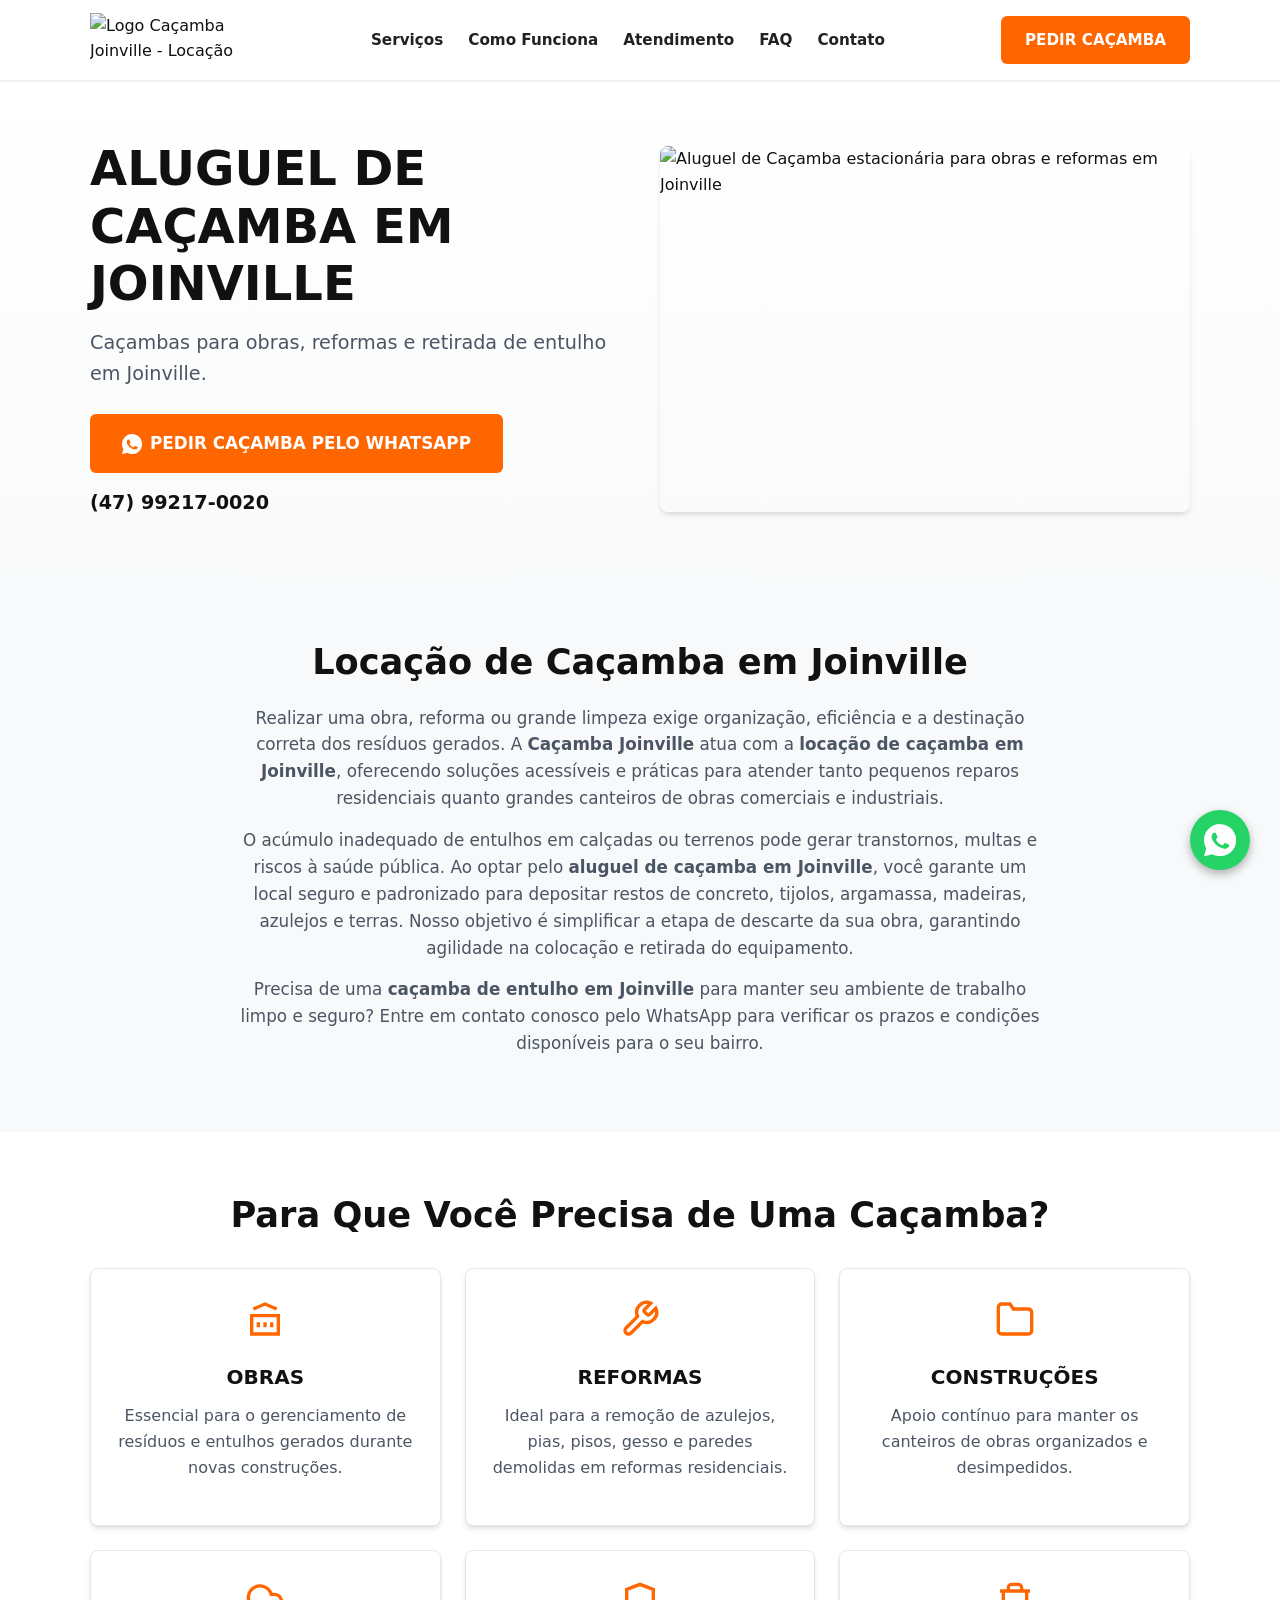
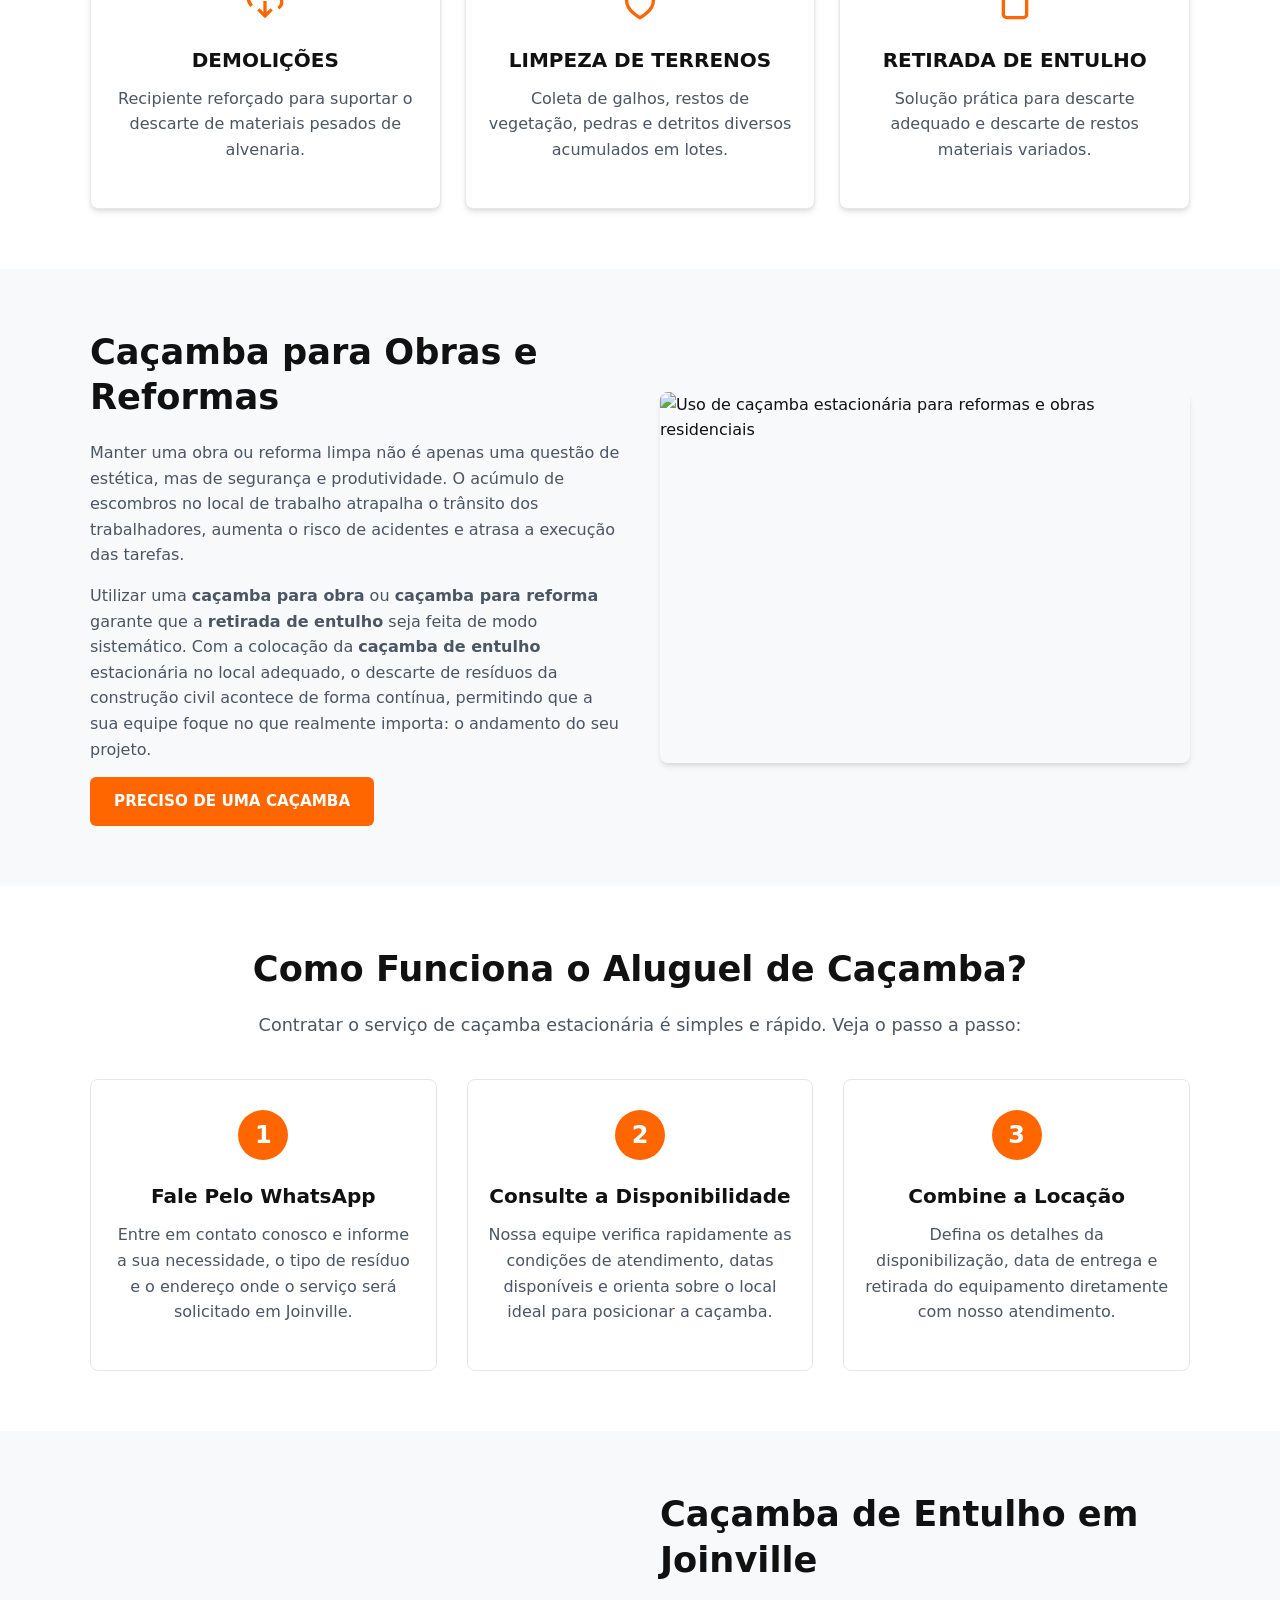
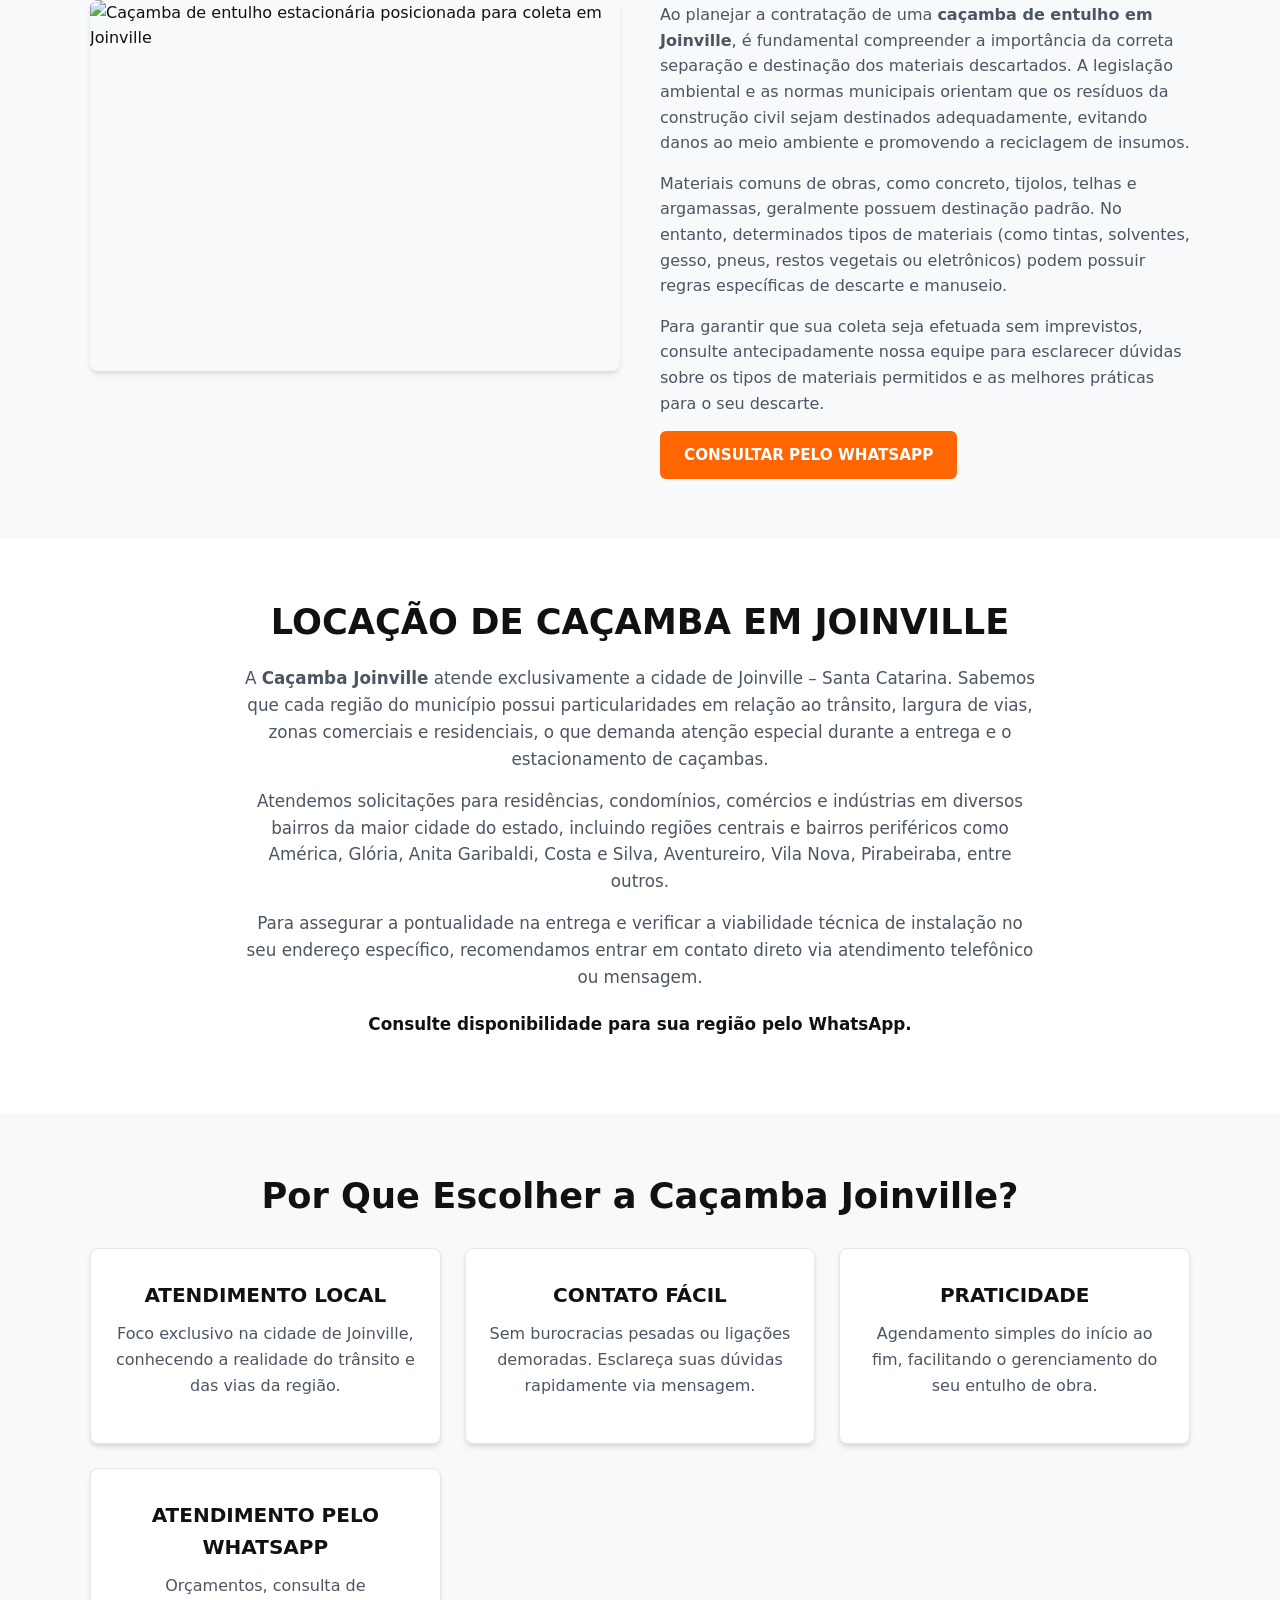
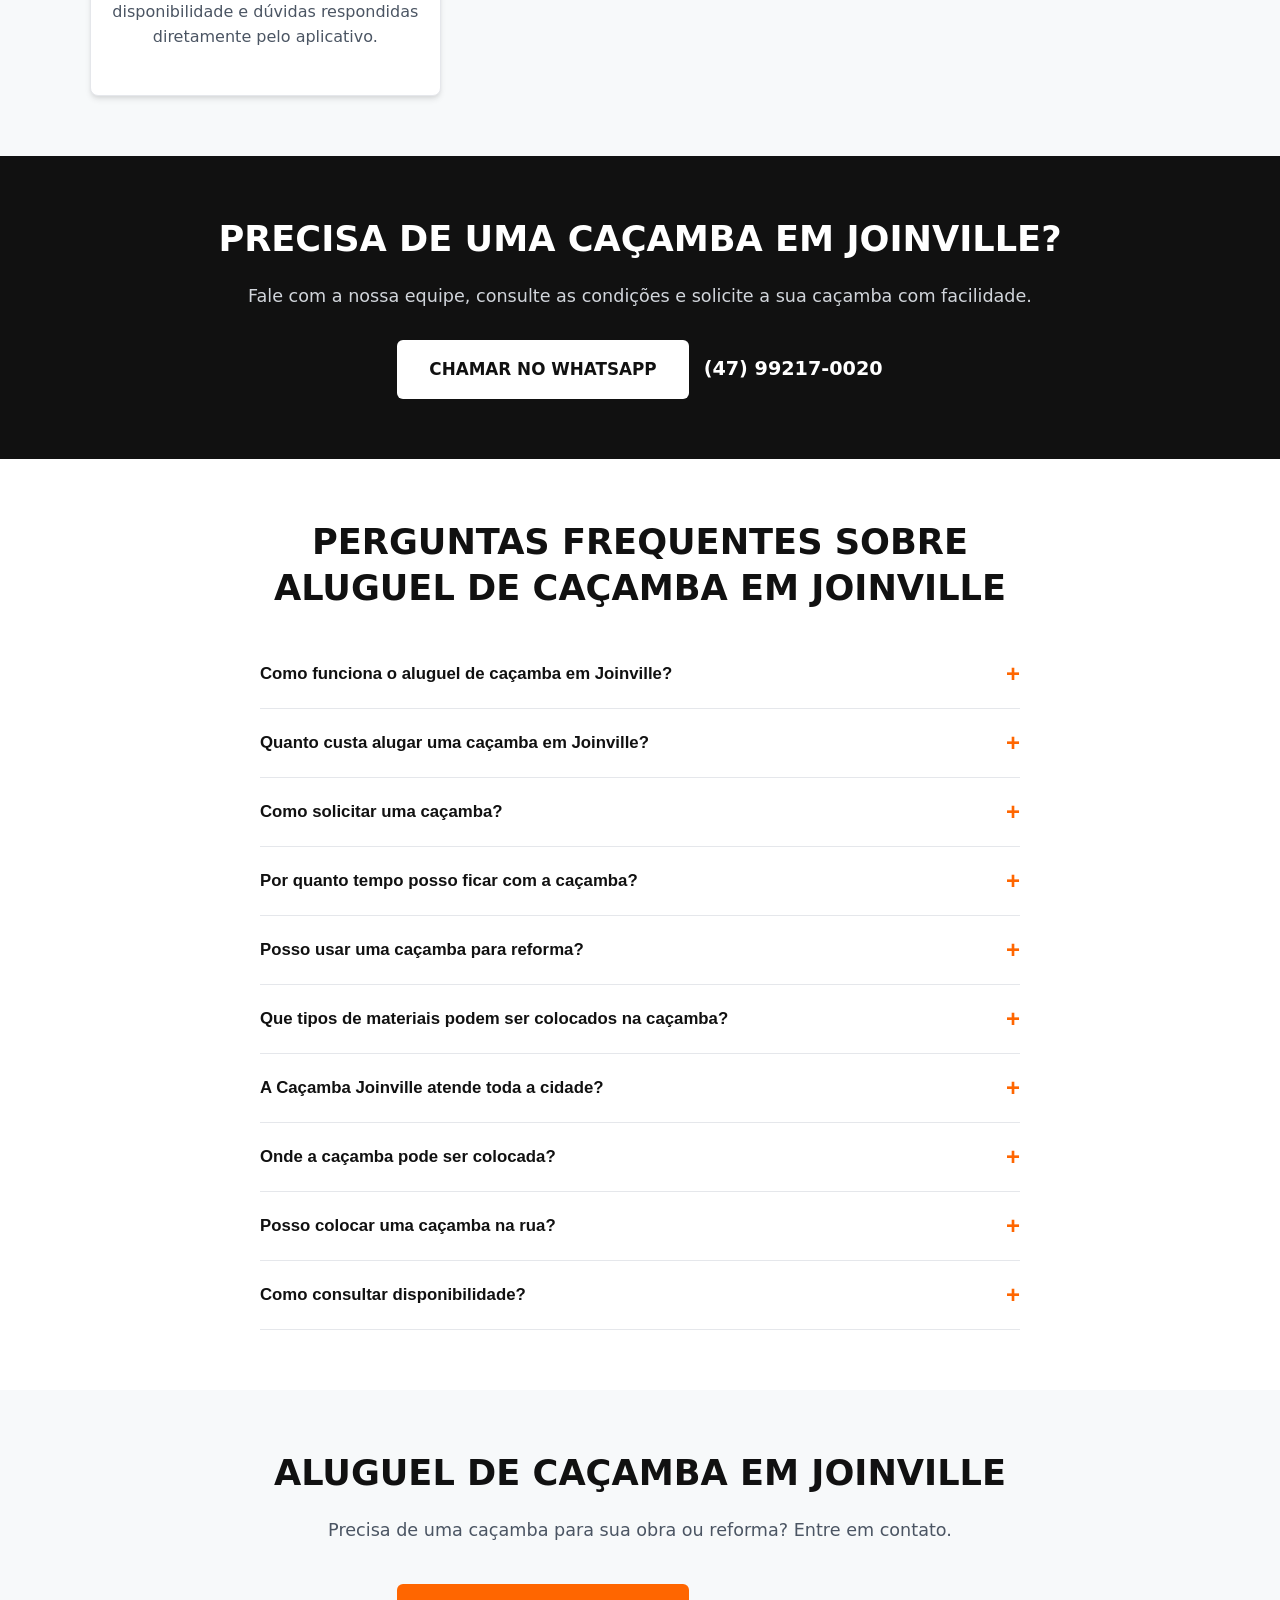
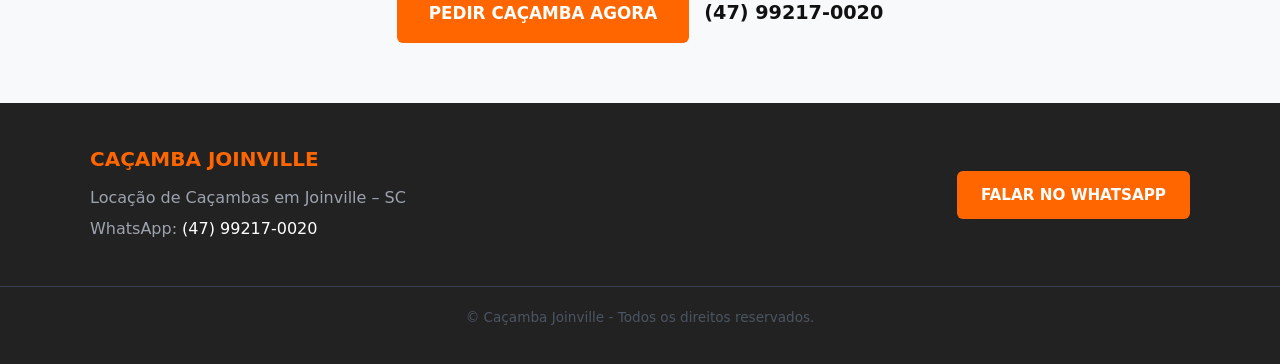
==== index.html @ 9b2b17c9 "Add files via upload" ====
<!DOCTYPE html>
<html lang="pt-BR">
<head>
  <meta charset="UTF-8">
  <meta name="viewport" content="width=device-width, initial-scale=1.0">
  
  <title>Aluguel de Caçamba em Joinville | Caçamba Joinville</title>
  <meta name="description" content="Precisa de aluguel de caçamba em Joinville? Atendemos obras, reformas e remoção de entulho. Consulte a disponibilidade pelo WhatsApp: (47) 99217-0020.">
  <meta name="keywords" content="aluguel de caçamba joinville, locação de caçamba joinville, caçamba de entulho joinville, caçamba para obra, retirada de entulho joinville">
  <meta name="robots" content="index, follow">
  
  <link rel="canonical" href="https://rubensjr2026.github.io/cacambajoinville/">

  <!-- GOOGLE SEARCH CONSOLE -->
  <meta name="google-site-verification" content="CODIGO_AQUI">

  <!-- GOOGLE ANALYTICS / TAG MANAGER PLACEHOLDER -->
  <!-- Global site tag (gtag.js) - Google Analytics -->
  <!-- 
  <script async src="https://www.googletagmanager.com/gtag/js?id=G-XXXXXXXXXX"></script>
  <script>
    window.dataLayer = window.dataLayer || [];
    function gtag(){dataLayer.push(arguments);}
    gtag('js', new Date());
    gtag('config', 'G-XXXXXXXXXX');
  </script>
  -->

  <!-- Open Graph / Facebook -->
  <meta property="og:type" content="website">
  <meta property="og:url" content="https://rubensjr2026.github.io/cacambajoinville/">
  <meta property="og:title" content="Aluguel de Caçamba em Joinville | Caçamba Joinville">
  <meta property="og:description" content="Serviço rápido e prático de locação de caçambas para obras e reformas em Joinville. Solicite um orçamento no WhatsApp.">
  <meta property="og:image" content="https://rubensjr2026.github.io/cacambajoinville/assets/images/logo-cacamba-joinville.png">

  <!-- Twitter -->
  <meta property="twitter:card" content="summary_large_image">
  <meta property="twitter:url" content="https://rubensjr2026.github.io/cacambajoinville/">
  <meta property="twitter:title" content="Aluguel de Caçamba em Joinville | Caçamba Joinville">
  <meta property="twitter:description" content="Serviço rápido e prático de locação de caçambas para obras e reformas em Joinville. Solicite um orçamento no WhatsApp.">
  <meta property="twitter:image" content="https://rubensjr2026.github.io/cacambajoinville/assets/images/logo-cacamba-joinville.png">

  <!-- Favicon -->
  <link rel="icon" href="favicon.ico" type="image/x-icon">

  <!-- ESTILOS CSS UNIFICADOS (HIGH PERFORMANCE) -->
  <style>
    :root {
      --color-orange: #FF6600;
      --color-orange-hover: #E05500;
      --color-black: #111111;
      --color-dark-gray: #222222;
      --color-light-gray: #F7F9FA;
      --color-border: #E5E7EB;
      --color-white: #FFFFFF;
      --font-family: system-ui, -apple-system, BlinkMacSystemFont, 'Segoe UI', Roboto, Oxygen, Ubuntu, Cantarell, sans-serif;
      --shadow: 0 4px 6px -1px rgba(0, 0, 0, 0.1), 0 2px 4px -1px rgba(0, 0, 0, 0.06);
    }

    * {
      box-sizing: border-box;
      margin: 0;
      padding: 0;
    }

    html {
      scroll-behavior: smooth;
    }

    body {
      font-family: var(--font-family);
      color: var(--color-black);
      line-height: 1.6;
      background-color: var(--color-white);
      padding-bottom: 60px;
    }

    @media (min-width: 769px) {
      body {
        padding-bottom: 0;
      }
    }

    img {
      max-width: 100%;
      height: auto;
      display: block;
    }

    a {
      text-decoration: none;
      color: inherit;
    }

    .container {
      width: 100%;
      max-width: 1140px;
      margin: 0 auto;
      padding: 0 20px;
    }

    .max-width-md {
      max-width: 800px;
    }

    .section-padding {
      padding: 60px 0;
    }

    .bg-light {
      background-color: var(--color-light-gray);
    }

    .text-center {
      text-align: center;
    }

    h1 {
      font-size: 2.2rem;
      font-weight: 800;
      color: var(--color-black);
      line-height: 1.2;
      margin-bottom: 15px;
    }

    h2 {
      font-size: 1.8rem;
      font-weight: 700;
      color: var(--color-black);
      margin-bottom: 20px;
      line-height: 1.3;
    }

    h3 {
      font-size: 1.25rem;
      font-weight: 600;
      margin-bottom: 10px;
    }

    p {
      color: #4B5563;
      margin-bottom: 15px;
    }

    .section-desc {
      font-size: 1.1rem;
      margin-bottom: 40px;
    }

    .text-content p {
      max-width: 800px;
      margin-left: auto;
      margin-right: auto;
      font-size: 1.05rem;
    }

    .highlight-text {
      color: var(--color-black);
      font-size: 1.1rem;
      margin-top: 20px;
    }

    .btn {
      display: inline-flex;
      align-items: center;
      justify-content: center;
      gap: 8px;
      padding: 12px 24px;
      border-radius: 6px;
      font-weight: 700;
      font-size: 0.95rem;
      cursor: pointer;
      transition: background-color 0.2s, transform 0.1s;
      text-transform: uppercase;
    }

    .btn:active {
      transform: scale(0.98);
    }

    .btn-primary {
      background-color: var(--color-orange);
      color: var(--color-white);
    }

    .btn-primary:hover {
      background-color: var(--color-orange-hover);
    }

    .btn-secondary {
      background-color: var(--color-white);
      color: var(--color-black);
    }

    .btn-secondary:hover {
      background-color: #F3F4F6;
    }

    .btn-large {
      padding: 16px 32px;
      font-size: 1.05rem;
    }

    .header {
      position: sticky;
      top: 0;
      background-color: var(--color-white);
      box-shadow: 0 1px 3px rgba(0,0,0,0.1);
      z-index: 1000;
    }

    .header-content {
      display: flex;
      align-items: center;
      justify-content: space-between;
      height: 80px;
    }

    .logo-img {
      height: auto;
      max-height: 55px;
      width: auto;
      object-fit: contain;
    }

    .nav-menu ul {
      display: flex;
      list-style: none;
      gap: 25px;
    }

    .nav-menu a {
      font-weight: 600;
      font-size: 0.95rem;
      color: var(--color-dark-gray);
      transition: color 0.2s;
    }

    .nav-menu a:hover {
      color: var(--color-orange);
    }

    .menu-toggle {
      display: none;
      background: none;
      border: none;
      cursor: pointer;
      color: var(--color-black);
    }

    .hero-section {
      padding: 60px 0;
      background: linear-gradient(180deg, #FFFFFF 0%, #F9FAFB 100%);
    }

    .hero-container {
      display: grid;
      grid-template-columns: 1fr;
      gap: 40px;
      align-items: center;
    }

    .hero-subtitle {
      font-size: 1.2rem;
      margin-bottom: 25px;
    }

    .hero-actions {
      display: flex;
      flex-direction: column;
      gap: 15px;
      align-items: flex-start;
    }

    .phone-link {
      font-size: 1.2rem;
      color: var(--color-black);
    }

    .phone-link-white {
      font-size: 1.2rem;
      color: var(--color-white);
      font-weight: bold;
    }

    .hero-image img {
      border-radius: 8px;
      box-shadow: var(--shadow);
      width: 100%;
    }

    .cards-grid {
      display: grid;
      grid-template-columns: repeat(auto-fit, minmax(260px, 1fr));
      gap: 24px;
      margin-top: 30px;
    }

    .card {
      background-color: var(--color-white);
      border: 1px solid var(--color-border);
      padding: 30px 20px;
      border-radius: 8px;
      box-shadow: var(--shadow);
      text-align: center;
    }

    .card-icon {
      color: var(--color-orange);
      margin-bottom: 15px;
    }

    .feature-block {
      display: grid;
      grid-template-columns: 1fr;
      gap: 40px;
      align-items: center;
    }

    .feature-image img {
      border-radius: 8px;
      box-shadow: var(--shadow);
      width: 100%;
    }

    .steps-grid {
      display: grid;
      grid-template-columns: repeat(auto-fit, minmax(250px, 1fr));
      gap: 30px;
      margin-top: 40px;
    }

    .step-card {
      background: var(--color-white);
      border: 1px solid var(--color-border);
      border-radius: 8px;
      padding: 30px 20px;
      position: relative;
    }

    .step-number {
      width: 50px;
      height: 50px;
      background-color: var(--color-orange);
      color: var(--color-white);
      font-size: 1.5rem;
      font-weight: bold;
      border-radius: 50%;
      display: flex;
      align-items: center;
      justify-content: center;
      margin: 0 auto 20px auto;
    }

    .cta-banner {
      background-color: var(--color-black);
      color: var(--color-white);
      padding: 60px 0;
    }

    .cta-banner h2 {
      color: var(--color-white);
    }

    .cta-banner p {
      color: #D1D5DB;
      font-size: 1.1rem;
      margin-bottom: 30px;
    }

    .cta-actions {
      display: flex;
      flex-direction: column;
      align-items: center;
      gap: 15px;
    }

    .accordion {
      margin-top: 30px;
      text-align: left;
    }

    .accordion-item {
      border-bottom: 1px solid var(--color-border);
    }

    .accordion-header {
      width: 100%;
      background: none;
      border: none;
      padding: 20px 0;
      display: flex;
      justify-content: space-between;
      align-items: center;
      font-size: 1.05rem;
      font-weight: 600;
      color: var(--color-black);
      cursor: pointer;
      text-align: left;
    }

    .accordion-header .icon {
      font-size: 1.5rem;
      color: var(--color-orange);
      margin-left: 10px;
    }

    .accordion-content {
      max-height: 0;
      overflow: hidden;
      transition: max-height 0.3s ease-out;
    }

    .accordion-content p {
      padding-bottom: 20px;
      margin-bottom: 0;
    }

    .footer {
      background-color: var(--color-dark-gray);
      color: var(--color-white);
      padding-top: 40px;
    }

    .footer-content {
      display: flex;
      flex-direction: column;
      gap: 20px;
      align-items: center;
      text-align: center;
      padding-bottom: 40px;
    }

    .footer-info h3 {
      color: var(--color-orange);
    }

    .footer-info p {
      color: #9CA3AF;
      margin-bottom: 5px;
    }

    .footer-info a {
      color: var(--color-white);
    }

    .footer-bottom {
      border-top: 1px solid #374151;
      padding: 20px 0;
      text-align: center;
      font-size: 0.85rem;
      color: #9CA3AF;
    }

    .whatsapp-float-desktop {
      position: fixed;
      bottom: 30px;
      right: 30px;
      background-color: #25D366;
      width: 60px;
      height: 60px;
      border-radius: 50%;
      display: flex;
      align-items: center;
      justify-content: center;
      box-shadow: 0 4px 10px rgba(0,0,0,0.3);
      z-index: 999;
    }

    .whatsapp-mobile-bar {
      display: none;
      position: fixed;
      bottom: 0;
      left: 0;
      width: 100%;
      background-color: #25D366;
      z-index: 1000;
      box-shadow: 0 -2px 10px rgba(0,0,0,0.15);
    }

    .btn-mobile-whatsapp {
      display: flex;
      align-items: center;
      justify-content: center;
      gap: 10px;
      padding: 14px 10px;
      color: var(--color-white);
      font-weight: bold;
      font-size: 0.95rem;
      text-transform: uppercase;
      width: 100%;
    }

    @media (min-width: 769px) {
      h1 { font-size: 3rem; }
      h2 { font-size: 2.2rem; }

      .hero-container {
        grid-template-columns: 1fr 1fr;
      }

      .feature-block {
        grid-template-columns: 1fr 1fr;
      }

      .feature-block.reverse .feature-text {
        order: 2;
      }
      
      .feature-block.reverse .feature-image {
        order: 1;
      }

      .cta-actions {
        flex-direction: row;
        justify-content: center;
      }

      .footer-content {
        flex-direction: row;
        justify-content: space-between;
        text-align: left;
      }

      .whatsapp-mobile-bar {
        display: none !important;
      }
    }

    @media (max-width: 768px) {
      .nav-menu {
        display: none;
        position: absolute;
        top: 80px;
        left: 0;
        width: 100%;
        background-color: var(--color-white);
        border-bottom: 1px solid var(--color-border);
        padding: 20px;
      }

      .nav-menu.active {
        display: block;
      }

      .nav-menu ul {
        flex-direction: column;
        gap: 15px;
      }

      .menu-toggle {
        display: block;
      }

      .nav-btn {
        display: none;
      }

      .whatsapp-float-desktop {
        display: none;
      }

      .whatsapp-mobile-bar {
        display: block;
      }
    }
  </style>

  <!-- Schema.org JSON-LD (Local Business) -->
  <script type="application/ld+json">
  {
    "@context": "https://schema.org",
    "@type": "LocalBusiness",
    "name": "Caçamba Joinville",
    "image": "https://rubensjr2026.github.io/cacambajoinville/assets/images/logo-cacamba-joinville.png",
    "telephone": "+5547992170020",
    "url": "https://rubensjr2026.github.io/cacambajoinville/",
    "priceRange": "$$",
    "description": "Empresa especializada em locação de caçambas estacionárias para obras, reformas e coleta de entulho em Joinville - SC.",
    "areaServed": {
      "@type": "City",
      "name": "Joinville",
      "addressRegion": "SC",
      "addressCountry": "BR"
    }
  }
  </script>
</head>
<body>

  <!-- HEADER -->
  <header class="header">
    <div class="container header-content">
      <a href="#" class="logo-link">
        <img src="assets/images/logo-cacamba-joinville.png" alt="Logo Caçamba Joinville - Locação de Caçambas" width="180" height="60" class="logo-img">
      </a>

      <button class="menu-toggle" aria-label="Abrir menu de navegação" id="menuToggle">
        <svg width="24" height="24" viewBox="0 0 24 24" fill="none" stroke="currentColor" stroke-width="2" stroke-linecap="round"><line x1="3" y1="12" x2="21" y2="12"></line><line x1="3" y1="6" x2="21" y2="6"></line><line x1="3" y1="18" x2="21" y2="18"></line></svg>
      </button>

      <nav class="nav-menu" id="navMenu">
        <ul>
          <li><a href="#servicos">Serviços</a></li>
          <li><a href="#como-funciona">Como Funciona</a></li>
          <li><a href="#atendimento">Atendimento</a></li>
          <li><a href="#faq">FAQ</a></li>
          <li><a href="#contato">Contato</a></li>
        </ul>
      </nav>

      <a href="https://wa.me/5547992170020?text=Ol%C3%A1!%20Encontrei%20a%20Ca%C3%A7amba%20Joinville%20pelo%20site%20e%20gostaria%20de%20informa%C3%A7%C3%B5es%20sobre%20aluguel%20de%20ca%C3%A7amba." class="btn btn-primary nav-btn" target="_blank" rel="noopener">PEDIR CAÇAMBA</a>
    </div>
  </header>

  <main>
    <!-- HERO SECTION -->
    <section class="hero-section">
      <div class="container hero-container">
        <div class="hero-text">
          <h1>ALUGUEL DE CAÇAMBA EM JOINVILLE</h1>
          <p class="hero-subtitle">Caçambas para obras, reformas e retirada de entulho em Joinville.</p>
          
          <div class="hero-actions">
            <a href="https://wa.me/5547992170020?text=Ol%C3%A1!%20Encontrei%20a%20Ca%C3%A7amba%20Joinville%20pelo%20site%20e%20gostaria%20de%20informa%C3%A7%C3%B5es%20sobre%20aluguel%20de%20ca%C3%A7amba." class="btn btn-primary btn-large" target="_blank" rel="noopener">
              <svg width="20" height="20" viewBox="0 0 24 24" fill="currentColor"><path d="M12.031 0c-6.627 0-12 5.373-12 12 0 2.159.57 4.26 1.652 6.111l-1.683 6.142 6.284-1.648c1.782.973 3.801 1.495 5.867 1.495 6.627 0 12-5.373 12-12s-5.373-12-12-12zm6.273 17.028c-.258.726-1.288 1.332-2.112 1.503-.566.117-1.306.21-3.805-.824-3.195-1.323-5.251-4.571-5.412-4.786-.158-.214-1.305-1.737-1.305-3.313 0-1.576.824-2.35 1.118-2.67.294-.32.646-.401.863-.401.217 0 .433.002.625.011.203.009.476-.077.744.567.275.66.938 2.296 1.021 2.464.083.168.138.366.027.586-.11.22-.165.357-.33.551-.165.194-.347.433-.496.581-.165.165-.337.345-.145.674.192.329.852 1.408 1.83 2.279 1.258 1.121 2.32 1.468 2.649 1.633.329.165.522.138.714-.083.192-.22.824-.962 1.043-1.292.219-.33.439-.275.741-.165.302.11 1.922.906 2.252 1.071.329.165.549.247.631.385.083.138.083.801-.175 1.527z"/></svg>
              PEDIR CAÇAMBA PELO WHATSAPP
            </a>
            <a href="tel:47992170020" class="phone-link">
              <strong>(47) 99217-0020</strong>
            </a>
          </div>
        </div>

        <div class="hero-image">
          <img src="assets/images/aluguel-cacamba-joinville.webp" alt="Aluguel de Caçamba estacionária para obras e reformas em Joinville" width="550" height="380">
        </div>
      </div>
    </section>

    <!-- SEÇÃO 3: LOCAÇÃO DE CAÇAMBA EM JOINVILLE -->
    <section id="servicos" class="section-padding bg-light">
      <div class="container text-center">
        <h2>Locação de Caçamba em Joinville</h2>
        <div class="text-content">
          <p>
            Realizar uma obra, reforma ou grande limpeza exige organização, eficiência e a destinação correta dos resíduos gerados. A <strong>Caçamba Joinville</strong> atua com a <strong>locação de caçamba em Joinville</strong>, oferecendo soluções acessíveis e práticas para atender tanto pequenos reparos residenciais quanto grandes canteiros de obras comerciais e industriais.
          </p>
          <p>
            O acúmulo inadequado de entulhos em calçadas ou terrenos pode gerar transtornos, multas e riscos à saúde pública. Ao optar pelo <strong>aluguel de caçamba em Joinville</strong>, você garante um local seguro e padronizado para depositar restos de concreto, tijolos, argamassa, madeiras, azulejos e terras. Nosso objetivo é simplificar a etapa de descarte da sua obra, garantindo agilidade na colocação e retirada do equipamento.
          </p>
          <p>
            Precisa de uma <strong>caçamba de entulho em Joinville</strong> para manter seu ambiente de trabalho limpo e seguro? Entre em contato conosco pelo WhatsApp para verificar os prazos e condições disponíveis para o seu bairro.
          </p>
        </div>
      </div>
    </section>

    <!-- SEÇÃO 4: PARA QUE VOCÊ PRECISA DE UMA CAÇAMBA? -->
    <section class="section-padding">
      <div class="container">
        <h2 class="text-center">Para Que Você Precisa de Uma Caçamba?</h2>
        <div class="cards-grid">
          
          <div class="card">
            <div class="card-icon">
              <svg width="40" height="40" viewBox="0 0 24 24" fill="none" stroke="currentColor" stroke-width="2"><path d="M3 21h18M3 10h18M5 6l7-3 7 3M4 10v11M20 10v11M8 14v3M12 14v3M16 14v3"/></svg>
            </div>
            <h3>OBRAS</h3>
            <p>Essencial para o gerenciamento de resíduos e entulhos gerados durante novas construções.</p>
          </div>

          <div class="card">
            <div class="card-icon">
              <svg width="40" height="40" viewBox="0 0 24 24" fill="none" stroke="currentColor" stroke-width="2"><path d="M14.7 6.3a1 1 0 0 0 0 1.4l1.6 1.6a1 1 0 0 0 1.4 0l3.77-3.77a6 6 0 0 1-7.94 7.94l-6.91 6.91a2.12 2.12 0 0 1-3-3l6.91-6.91a6 6 0 0 1 7.94-7.94l-3.76 3.76z"/></svg>
            </div>
            <h3>REFORMAS</h3>
            <p>Ideal para a remoção de azulejos, pias, pisos, gesso e paredes demolidas em reformas residenciais.</p>
          </div>

          <div class="card">
            <div class="card-icon">
              <svg width="40" height="40" viewBox="0 0 24 24" fill="none" stroke="currentColor" stroke-width="2"><path d="M22 19a2 2 0 0 1-2 2H4a2 2 0 0 1-2-2V5a2 2 0 0 1 2-2h5l2 3h9a2 2 0 0 1 2 2z"/></svg>
            </div>
            <h3>CONSTRUÇÕES</h3>
            <p>Apoio contínuo para manter os canteiros de obras organizados e desimpedidos.</p>
          </div>

          <div class="card">
            <div class="card-icon">
              <svg width="40" height="40" viewBox="0 0 24 24" fill="none" stroke="currentColor" stroke-width="2"><path d="M4 14.899A7 7 0 1 1 15.71 8h1.79a4.5 4.5 0 0 1 2.5 8.242M12 12v9M8 17l4 4 4-4"/></svg>
            </div>
            <h3>DEMOLIÇÕES</h3>
            <p>Recipiente reforçado para suportar o descarte de materiais pesados de alvenaria.</p>
          </div>

          <div class="card">
            <div class="card-icon">
              <svg width="40" height="40" viewBox="0 0 24 24" fill="none" stroke="currentColor" stroke-width="2"><path d="M12 22s8-4 8-10V5l-8-3-8 3v7c0 6 8 10 8 10z"/></svg>
            </div>
            <h3>LIMPEZA DE TERRENOS</h3>
            <p>Coleta de galhos, restos de vegetação, pedras e detritos diversos acumulados em lotes.</p>
          </div>

          <div class="card">
            <div class="card-icon">
              <svg width="40" height="40" viewBox="0 0 24 24" fill="none" stroke="currentColor" stroke-width="2"><path d="M3 6h18M19 6v14a2 2 0 0 1-2 2H7a2 2 0 0 1-2-2V6m3 0V4a2 2 0 0 1 2-2h4a2 2 0 0 1 2 2v2"/></svg>
            </div>
            <h3>RETIRADA DE ENTULHO</h3>
            <p>Solução prática para descarte adequado e descarte de restos materiais variados.</p>
          </div>

        </div>
      </div>
    </section>

    <!-- SEÇÃO 5: CAÇAMBA PARA OBRAS E REFORMAS -->
    <section class="section-padding bg-light">
      <div class="container feature-block">
        <div class="feature-text">
          <h2>Caçamba para Obras e Reformas</h2>
          <p>
            Manter uma obra ou reforma limpa não é apenas uma questão de estética, mas de segurança e produtividade. O acúmulo de escombros no local de trabalho atrapalha o trânsito dos trabalhadores, aumenta o risco de acidentes e atrasa a execução das tarefas.
          </p>
          <p>
            Utilizar uma <strong>caçamba para obra</strong> ou <strong>caçamba para reforma</strong> garante que a <strong>retirada de entulho</strong> seja feita de modo sistemático. Com a colocação da <strong>caçamba de entulho</strong> estacionária no local adequado, o descarte de resíduos da construção civil acontece de forma contínua, permitindo que a sua equipe foque no que realmente importa: o andamento do seu projeto.
          </p>
          <a href="https://wa.me/5547992170020?text=Ol%C3%A1!%20Encontrei%20a%20Ca%C3%A7amba%20Joinville%20pelo%20site%20e%20gostaria%20de%20informa%C3%A7%C3%B5es%20sobre%20aluguel%20de%20ca%C3%A7amba." class="btn btn-primary" target="_blank" rel="noopener">PRECISO DE UMA CAÇAMBA</a>
        </div>
        <div class="feature-image">
          <img src="assets/images/cacamba-obra-joinville.webp" alt="Uso de caçamba estacionária para reformas e obras residenciais" width="500" height="350" loading="lazy">
        </div>
      </div>
    </section>

    <!-- SEÇÃO 6: COMO FUNCIONA O ALUGUEL DE CAÇAMBA? -->
    <section id="como-funciona" class="section-padding">
      <div class="container text-center">
        <h2>Como Funciona o Aluguel de Caçamba?</h2>
        <p class="section-desc">Contratar o serviço de caçamba estacionária é simples e rápido. Veja o passo a passo:</p>
        
        <div class="steps-grid">
          <div class="step-card">
            <div class="step-number">1</div>
            <h3>Fale Pelo WhatsApp</h3>
            <p>Entre em contato conosco e informe a sua necessidade, o tipo de resíduo e o endereço onde o serviço será solicitado em Joinville.</p>
          </div>

          <div class="step-card">
            <div class="step-number">2</div>
            <h3>Consulte a Disponibilidade</h3>
            <p>Nossa equipe verifica rapidamente as condições de atendimento, datas disponíveis e orienta sobre o local ideal para posicionar a caçamba.</p>
          </div>

          <div class="step-card">
            <div class="step-number">3</div>
            <h3>Combine a Locação</h3>
            <p>Defina os detalhes da disponibilização, data de entrega e retirada do equipamento diretamente com nosso atendimento.</p>
          </div>
        </div>
      </div>
    </section>

    <!-- SEÇÃO 7: CAÇAMBA DE ENTULHO EM JOINVILLE -->
    <section class="section-padding bg-light">
      <div class="container feature-block reverse">
        <div class="feature-text">
          <h2>Caçamba de Entulho em Joinville</h2>
          <p>
            Ao planejar a contratação de uma <strong>caçamba de entulho em Joinville</strong>, é fundamental compreender a importância da correta separação e destinação dos materiais descartados. A legislação ambiental e as normas municipais orientam que os resíduos da construção civil sejam destinados adequadamente, evitando danos ao meio ambiente e promovendo a reciclagem de insumos.
          </p>
          <p>
            Materiais comuns de obras, como concreto, tijolos, telhas e argamassas, geralmente possuem destinação padrão. No entanto, determinados tipos de materiais (como tintas, solventes, gesso, pneus, restos vegetais ou eletrônicos) podem possuir regras específicas de descarte e manuseio.
          </p>
          <p>
            Para garantir que sua coleta seja efetuada sem imprevistos, consulte antecipadamente nossa equipe para esclarecer dúvidas sobre os tipos de materiais permitidos e as melhores práticas para o seu descarte.
          </p>
          <a href="https://wa.me/5547992170020?text=Ol%C3%A1!%20Encontrei%20a%20Ca%C3%A7amba%20Joinville%20pelo%20site%20e%20gostaria%20de%20informa%C3%A7%C3%B5es%20sobre%20aluguel%20de%20ca%C3%A7amba." class="btn btn-primary" target="_blank" rel="noopener">CONSULTAR PELO WHATSAPP</a>
        </div>
        <div class="feature-image">
          <img src="assets/images/cacamba-entulho-joinville.webp" alt="Caçamba de entulho estacionária posicionada para coleta em Joinville" width="500" height="350" loading="lazy">
        </div>
      </div>
    </section>

    <!-- SEÇÃO 8: ATENDIMENTO EM JOINVILLE (SEO LOCAL) -->
    <section id="atendimento" class="section-padding">
      <div class="container text-center">
        <h2>LOCAÇÃO DE CAÇAMBA EM JOINVILLE</h2>
        <div class="text-content">
          <p>
            A <strong>Caçamba Joinville</strong> atende exclusivamente a cidade de Joinville – Santa Catarina. Sabemos que cada região do município possui particularidades em relação ao trânsito, largura de vias, zonas comerciais e residenciais, o que demanda atenção especial durante a entrega e o estacionamento de caçambas.
          </p>
          <p>
            Atendemos solicitações para residências, condomínios, comércios e indústrias em diversos bairros da maior cidade do estado, incluindo regiões centrais e bairros periféricos como América, Glória, Anita Garibaldi, Costa e Silva, Aventureiro, Vila Nova, Pirabeiraba, entre outros.
          </p>
          <p>
            Para assegurar a pontualidade na entrega e verificar a viabilidade técnica de instalação no seu endereço específico, recomendamos entrar em contato direto via atendimento telefônico ou mensagem.
          </p>
          <p class="highlight-text">
            <strong>Consulte disponibilidade para sua região pelo WhatsApp.</strong>
          </p>
        </div>
      </div>
    </section>

    <!-- SEÇÃO 9: POR QUE ESCOLHER A CAÇAMBA JOINVILLE? -->
    <section class="section-padding bg-light">
      <div class="container text-center">
        <h2>Por Que Escolher a Caçamba Joinville?</h2>
        <div class="cards-grid">
          
          <div class="card">
            <h3>ATENDIMENTO LOCAL</h3>
            <p>Foco exclusivo na cidade de Joinville, conhecendo a realidade do trânsito e das vias da região.</p>
          </div>

          <div class="card">
            <h3>CONTATO FÁCIL</h3>
            <p>Sem burocracias pesadas ou ligações demoradas. Esclareça suas dúvidas rapidamente via mensagem.</p>
          </div>

          <div class="card">
            <h3>PRATICIDADE</h3>
            <p>Agendamento simples do início ao fim, facilitando o gerenciamento do seu entulho de obra.</p>
          </div>

          <div class="card">
            <h3>ATENDIMENTO PELO WHATSAPP</h3>
            <p>Orçamentos, consulta de disponibilidade e dúvidas respondidas diretamente pelo aplicativo.</p>
          </div>

        </div>
      </div>
    </section>

    <!-- SEÇÃO 10: CTA FORTE -->
    <section class="cta-banner">
      <div class="container text-center">
        <h2>PRECISA DE UMA CAÇAMBA EM JOINVILLE?</h2>
        <p>Fale com a nossa equipe, consulte as condições e solicite a sua caçamba com facilidade.</p>
        <div class="cta-actions">
          <a href="https://wa.me/5547992170020?text=Ol%C3%A1!%20Encontrei%20a%20Ca%C3%A7amba%20Joinville%20pelo%20site%20e%20gostaria%20de%20informa%C3%A7%C3%B5es%20sobre%20aluguel%20de%20ca%C3%A7amba." class="btn btn-secondary btn-large" target="_blank" rel="noopener">CHAMAR NO WHATSAPP</a>
          <a href="tel:47992170020" class="phone-link-white">(47) 99217-0020</a>
        </div>
      </div>
    </section>

    <!-- SEÇÃO 11: PERGUNTAS FREQUENTES (FAQ ACCORDION) -->
    <section id="faq" class="section-padding">
      <div class="container max-width-md">
        <h2 class="text-center">PERGUNTAS FREQUENTES SOBRE ALUGUEL DE CAÇAMBA EM JOINVILLE</h2>
        
        <div class="accordion">
          
          <div class="accordion-item">
            <button class="accordion-header" aria-expanded="false">
              <span>Como funciona o aluguel de caçamba em Joinville?</span>
              <span class="icon">+</span>
            </button>
            <div class="accordion-content">
              <p>Você entra em contato conosco pelo WhatsApp, informa a localização da obra e o tipo de resíduo. Alinhamos a disponibilidade e combinamos os detalhes da entrega e retirada da caçamba estacionária.</p>
            </div>
          </div>

          <div class="accordion-item">
            <button class="accordion-header" aria-expanded="false">
              <span>Quanto custa alugar uma caçamba em Joinville?</span>
              <span class="icon">+</span>
            </button>
            <div class="accordion-content">
              <p>O valor do serviço depende do local de entrega e das especificidades do atendimento. Para obter uma cotação exata, entre em contato e consulte pelo WhatsApp.</p>
            </div>
          </div>

          <div class="accordion-item">
            <button class="accordion-header" aria-expanded="false">
              <span>Como solicitar uma caçamba?</span>
              <span class="icon">+</span>
            </button>
            <div class="accordion-content">
              <p>A solicitação é feita diretamente pelo nosso canal no WhatsApp pelo telefone (47) 99217-0020. É um processo prático e rápido.</p>
            </div>
          </div>

          <div class="accordion-item">
            <button class="accordion-header" aria-expanded="false">
              <span>Por quanto tempo posso ficar com a caçamba?</span>
              <span class="icon">+</span>
            </button>
            <div class="accordion-content">
              <p>O período de permanência da caçamba no local é combinado no momento do atendimento. Por favor, consulte as condições disponíveis diretamente pelo WhatsApp.</p>
            </div>
          </div>

          <div class="accordion-item">
            <button class="accordion-header" aria-expanded="false">
              <span>Posso usar uma caçamba para reforma?</span>
              <span class="icon">+</span>
            </button>
            <div class="accordion-content">
              <p>Sim! A caçamba é ideal para reformas residenciais e comerciais, facilitando a remoção de entulhos, azulejos, peças sanitárias, argamassas e restos de alvenaria.</p>
            </div>
          </div>

          <div class="accordion-item">
            <button class="accordion-header" aria-expanded="false">
              <span>Que tipos de materiais podem ser colocados na caçamba?</span>
              <span class="icon">+</span>
            </button>
            <div class="accordion-content">
              <p>Resíduos da construção civil pesados (tijolos, concreto, argamassa, terra) são permitidos. No entanto, para descarte de materiais específicos (gesso, tintas, produtos químicos ou restos vegetais), recomendamos consultar pelo WhatsApp antes da contratação.</p>
            </div>
          </div>

          <div class="accordion-item">
            <button class="accordion-header" aria-expanded="false">
              <span>A Caçamba Joinville atende toda a cidade?</span>
              <span class="icon">+</span>
            </button>
            <div class="accordion-content">
              <p>Atendemos prioritariamente a cidade de Joinville/SC. Para confirmar se o seu bairro possui disponibilidade no momento desejado, entre em contato via mensagem.</p>
            </div>
          </div>

          <div class="accordion-item">
            <button class="accordion-header" aria-expanded="false">
              <span>Onde a caçamba pode ser colocada?</span>
              <span class="icon">+</span>
            </button>
            <div class="accordion-content">
              <p>A caçamba pode ser estacionada dentro do terreno do imóvel ou na via pública, desde que respeite as condições de segurança e regulamentação local.</p>
            </div>
          </div>

          <div class="accordion-item">
            <button class="accordion-header" aria-expanded="false">
              <span>Posso colocar uma caçamba na rua?</span>
              <span class="icon">+</span>
            </button>
            <div class="accordion-content">
              <p>Sim, desde que respeitadas as normas de trânsito e legislação municipal vigentes em Joinville. Para situações específicas, consulte nossa equipe via WhatsApp para orientações prévias.</p>
            </div>
          </div>

          <div class="accordion-item">
            <button class="accordion-header" aria-expanded="false">
              <span>Como consultar disponibilidade?</span>
              <span class="icon">+</span>
            </button>
            <div class="accordion-content">
              <p>Basta enviar uma mensagem no WhatsApp para o número (47) 99217-0020 informando a data prevista e o endereço da sua necessidade.</p>
            </div>
          </div>

        </div>
      </div>
    </section>

    <!-- SEÇÃO 12: CTA FINAL -->
    <section id="contato" class="section-padding bg-light text-center">
      <div class="container">
        <h2>ALUGUEL DE CAÇAMBA EM JOINVILLE</h2>
        <p class="section-desc">Precisa de uma caçamba para sua obra ou reforma? Entre em contato.</p>
        <div class="cta-actions">
          <a href="https://wa.me/5547992170020?text=Ol%C3%A1!%20Encontrei%20a%20Ca%C3%A7amba%20Joinville%20pelo%20site%20e%20gostaria%20de%20informa%C3%A7%C3%B5es%20sobre%20aluguel%20de%20ca%C3%A7amba." class="btn btn-primary btn-large" target="_blank" rel="noopener">PEDIR CAÇAMBA AGORA</a>
          <a href="tel:47992170020" class="phone-link"><strong>(47) 99217-0020</strong></a>
        </div>
      </div>
    </section>
  </main>

  <!-- RODAPÉ -->
  <footer class="footer">
    <div class="container footer-content">
      <div class="footer-info">
        <h3>CAÇAMBA JOINVILLE</h3>
        <p>Locação de Caçambas em Joinville – SC</p>
        <p>WhatsApp: <a href="https://wa.me/5547992170020">(47) 99217-0020</a></p>
      </div>
      <div class="footer-cta">
        <a href="https://wa.me/5547992170020?text=Ol%C3%A1!%20Encontrei%20a%20Ca%C3%A7amba%20Joinville%20pelo%20site%20e%20gostaria%20de%20informa%C3%A7%C3%B5es%20sobre%20aluguel%20de%20ca%C3%A7amba." class="btn btn-primary" target="_blank" rel="noopener">FALAR NO WHATSAPP</a>
      </div>
    </div>
    <div class="footer-bottom">
      <div class="container">
        <p>&copy; Caçamba Joinville - Todos os direitos reservados.</p>
      </div>
    </div>
  </footer>

  <!-- WHATSAPP FLOATING BUTTON (DESKTOP) -->
  <a href="https://wa.me/5547992170020?text=Ol%C3%A1!%20Encontrei%20a%20Ca%C3%A7amba%20Joinville%20pelo%20site%20e%20gostaria%20de%20informa%C3%A7%C3%B5es%20sobre%20aluguel%20de%20ca%C3%A7amba." class="whatsapp-float-desktop" target="_blank" rel="noopener" aria-label="Contato via WhatsApp">
    <svg width="32" height="32" viewBox="0 0 24 24" fill="#FFFFFF"><path d="M12.031 0c-6.627 0-12 5.373-12 12 0 2.159.57 4.26 1.652 6.111l-1.683 6.142 6.284-1.648c1.782.973 3.801 1.495 5.867 1.495 6.627 0 12-5.373 12-12s-5.373-12-12-12zm6.273 17.028c-.258.726-1.288 1.332-2.112 1.503-.566.117-1.306.21-3.805-.824-3.195-1.323-5.251-4.571-5.412-4.786-.158-.214-1.305-1.737-1.305-3.313 0-1.576.824-2.35 1.118-2.67.294-.32.646-.401.863-.401.217 0 .433.002.625.011.203.009.476-.077.744.567.275.66.938 2.296 1.021 2.464.083.168.138.366.027.586-.11.22-.165.357-.33.551-.165.194-.347.433-.496.581-.165.165-.337.345-.145.674.192.329.852 1.408 1.83 2.279 1.258 1.121 2.32 1.468 2.649 1.633.329.165.522.138.714-.083.192-.22.824-.962 1.043-1.292.219-.33.439-.275.741-.165.302.11 1.922.906 2.252 1.071.329.165.549.247.631.385.083.138.083.801-.175 1.527z"/></svg>
  </a>

  <!-- WHATSAPP MOBILE BOTTOM BAR -->
  <div class="whatsapp-mobile-bar">
    <a href="https://wa.me/5547992170020?text=Ol%C3%A1!%20Encontrei%20a%20Ca%C3%A7amba%20Joinville%20pelo%20site%20e%20gostaria%20de%20informa%C3%A7%C3%B5es%20sobre%20aluguel%20de%20ca%C3%A7amba." target="_blank" rel="noopener" class="btn-mobile-whatsapp">
      <svg width="20" height="20" viewBox="0 0 24 24" fill="#FFFFFF"><path d="M12.031 0c-6.627 0-12 5.373-12 12 0 2.159.57 4.26 1.652 6.111l-1.683 6.142 6.284-1.648c1.782.973 3.801 1.495 5.867 1.495 6.627 0 12-5.373 12-12s-5.373-12-12-12zm6.273 17.028c-.258.726-1.288 1.332-2.112 1.503-.566.117-1.306.21-3.805-.824-3.195-1.323-5.251-4.571-5.412-4.786-.158-.214-1.305-1.737-1.305-3.313 0-1.576.824-2.35 1.118-2.67.294-.32.646-.401.863-.401.217 0 .433.002.625.011.203.009.476-.077.744.567.275.66.938 2.296 1.021 2.464.083.168.138.366.027.586-.11.22-.165.357-.33.551-.165.194-.347.433-.496.581-.165.165-.337.345-.145.674.192.329.852 1.408 1.83 2.279 1.258 1.121 2.32 1.468 2.649 1.633.329.165.522.138.714-.083.192-.22.824-.962 1.043-1.292.219-.33.439-.275.741-.165.302.11 1.922.906 2.252 1.071.329.165.549.247.631.385.083.138.083.801-.175 1.527z"/></svg>
      PEDIR CAÇAMBA PELO WHATSAPP
    </a>
  </div>

  <!-- JAVASCRIPT LEVE UNIFICADO -->
  <script>
    document.addEventListener('DOMContentLoaded', () => {
      // Accordion Toggle (FAQ)
      const accordionHeaders = document.querySelectorAll('.accordion-header');

      accordionHeaders.forEach(header => {
        header.addEventListener('click', () => {
          const content = header.nextElementSibling;
          const isExpanded = header.getAttribute('aria-expanded') === 'true';

          document.querySelectorAll('.accordion-header').forEach(item => {
            item.setAttribute('aria-expanded', 'false');
            item.querySelector('.icon').textContent = '+';
            item.nextElementSibling.style.maxHeight = null;
          });

          if (!isExpanded) {
            header.setAttribute('aria-expanded', 'true');
            header.querySelector('.icon').textContent = '-';
            content.style.maxHeight = content.scrollHeight + 'px';
          }
        });
      });

      // Menu Mobile Toggle
      const menuToggle = document.getElementById('menuToggle');
      const navMenu = document.getElementById('navMenu');

      if (menuToggle && navMenu) {
        menuToggle.addEventListener('click', () => {
          navMenu.classList.toggle('active');
        });

        navMenu.querySelectorAll('a').forEach(link => {
          link.addEventListener('click', () => {
            navMenu.classList.remove('active');
          });
        });
      }
    });
  </script>
</body>
</html>
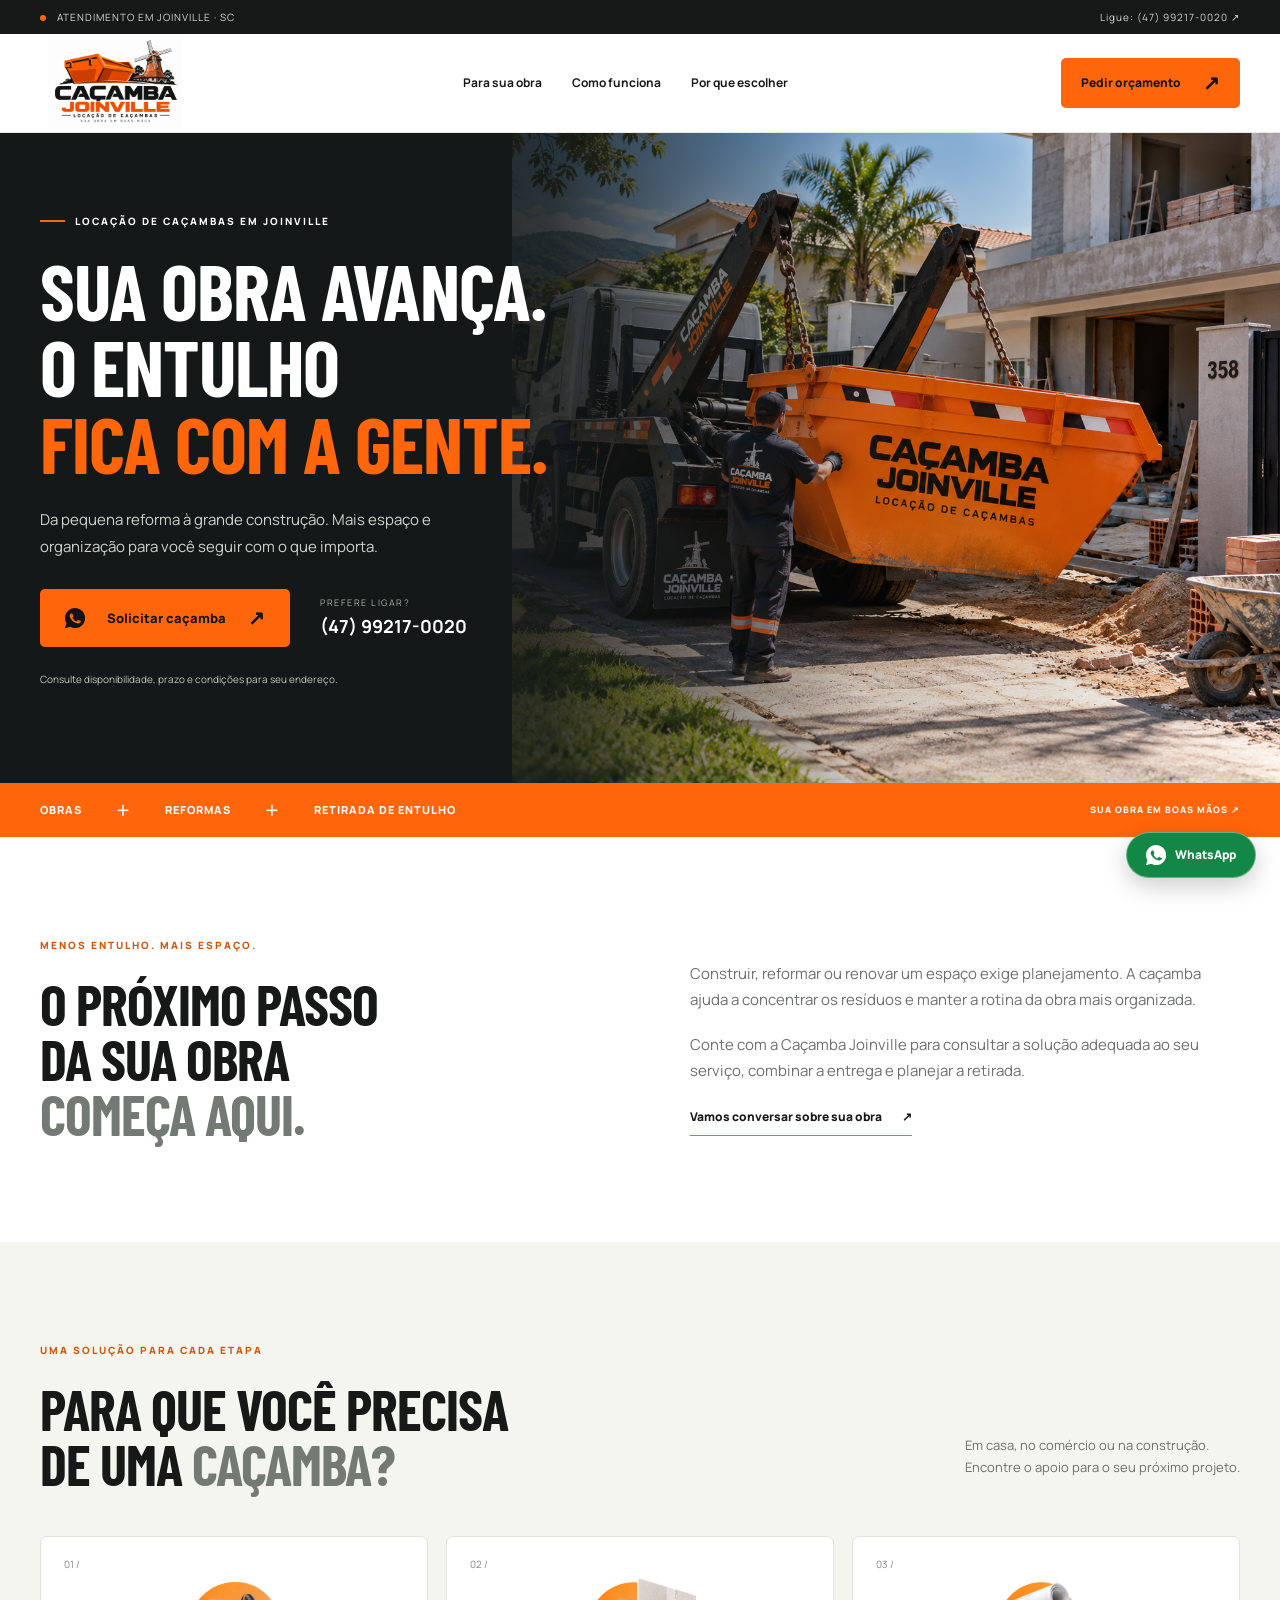
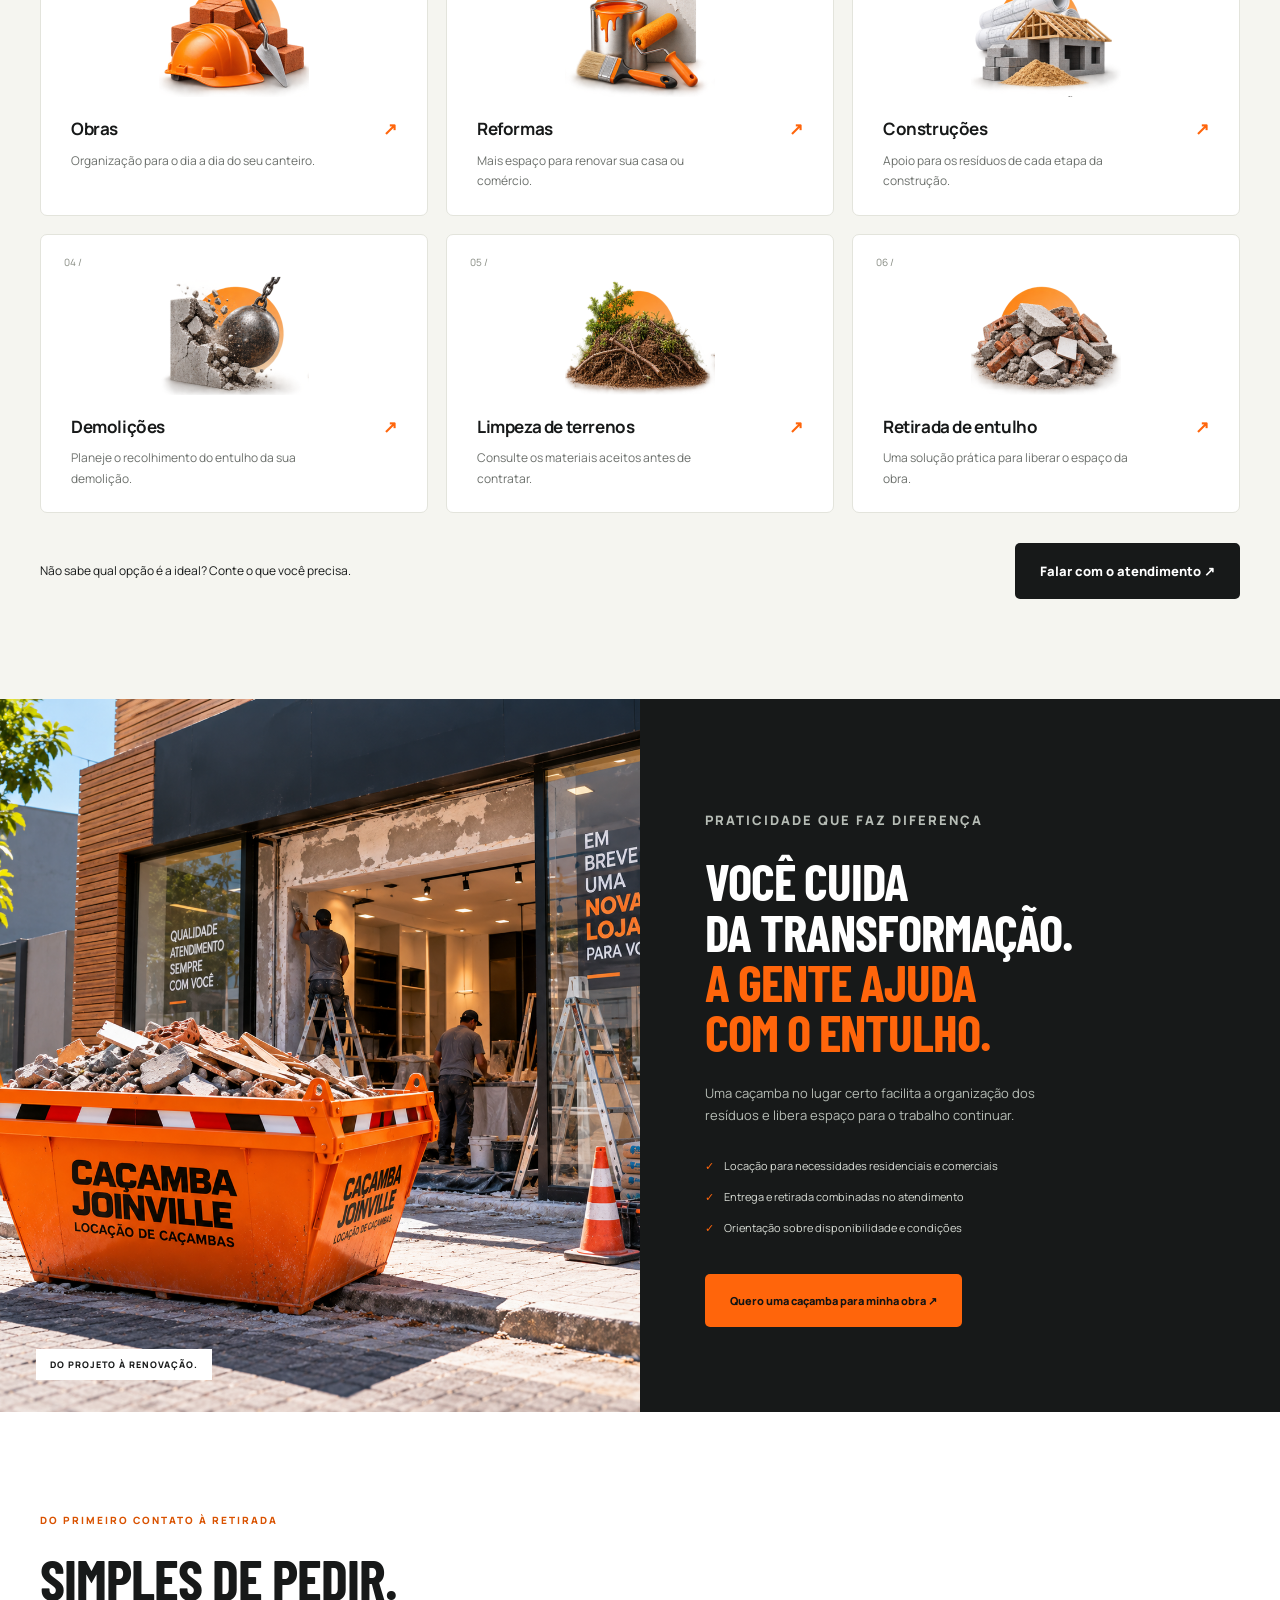
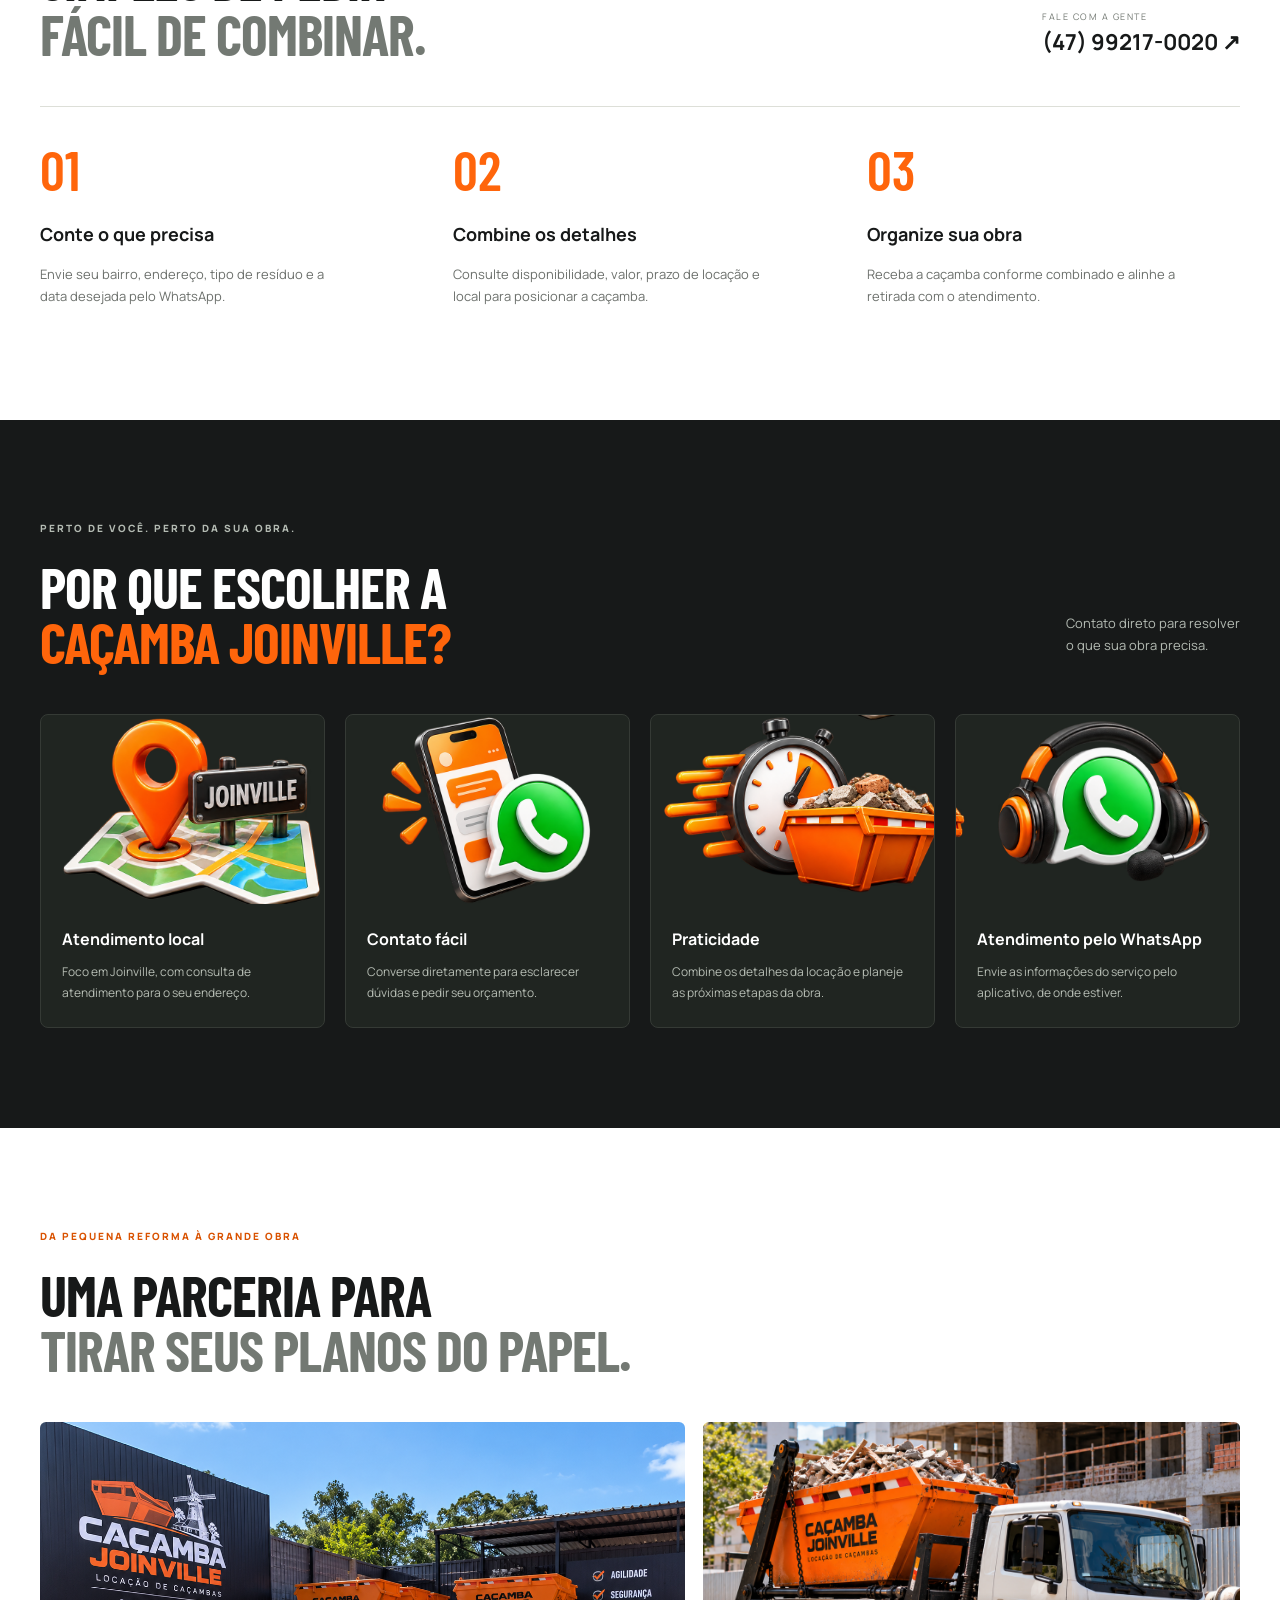
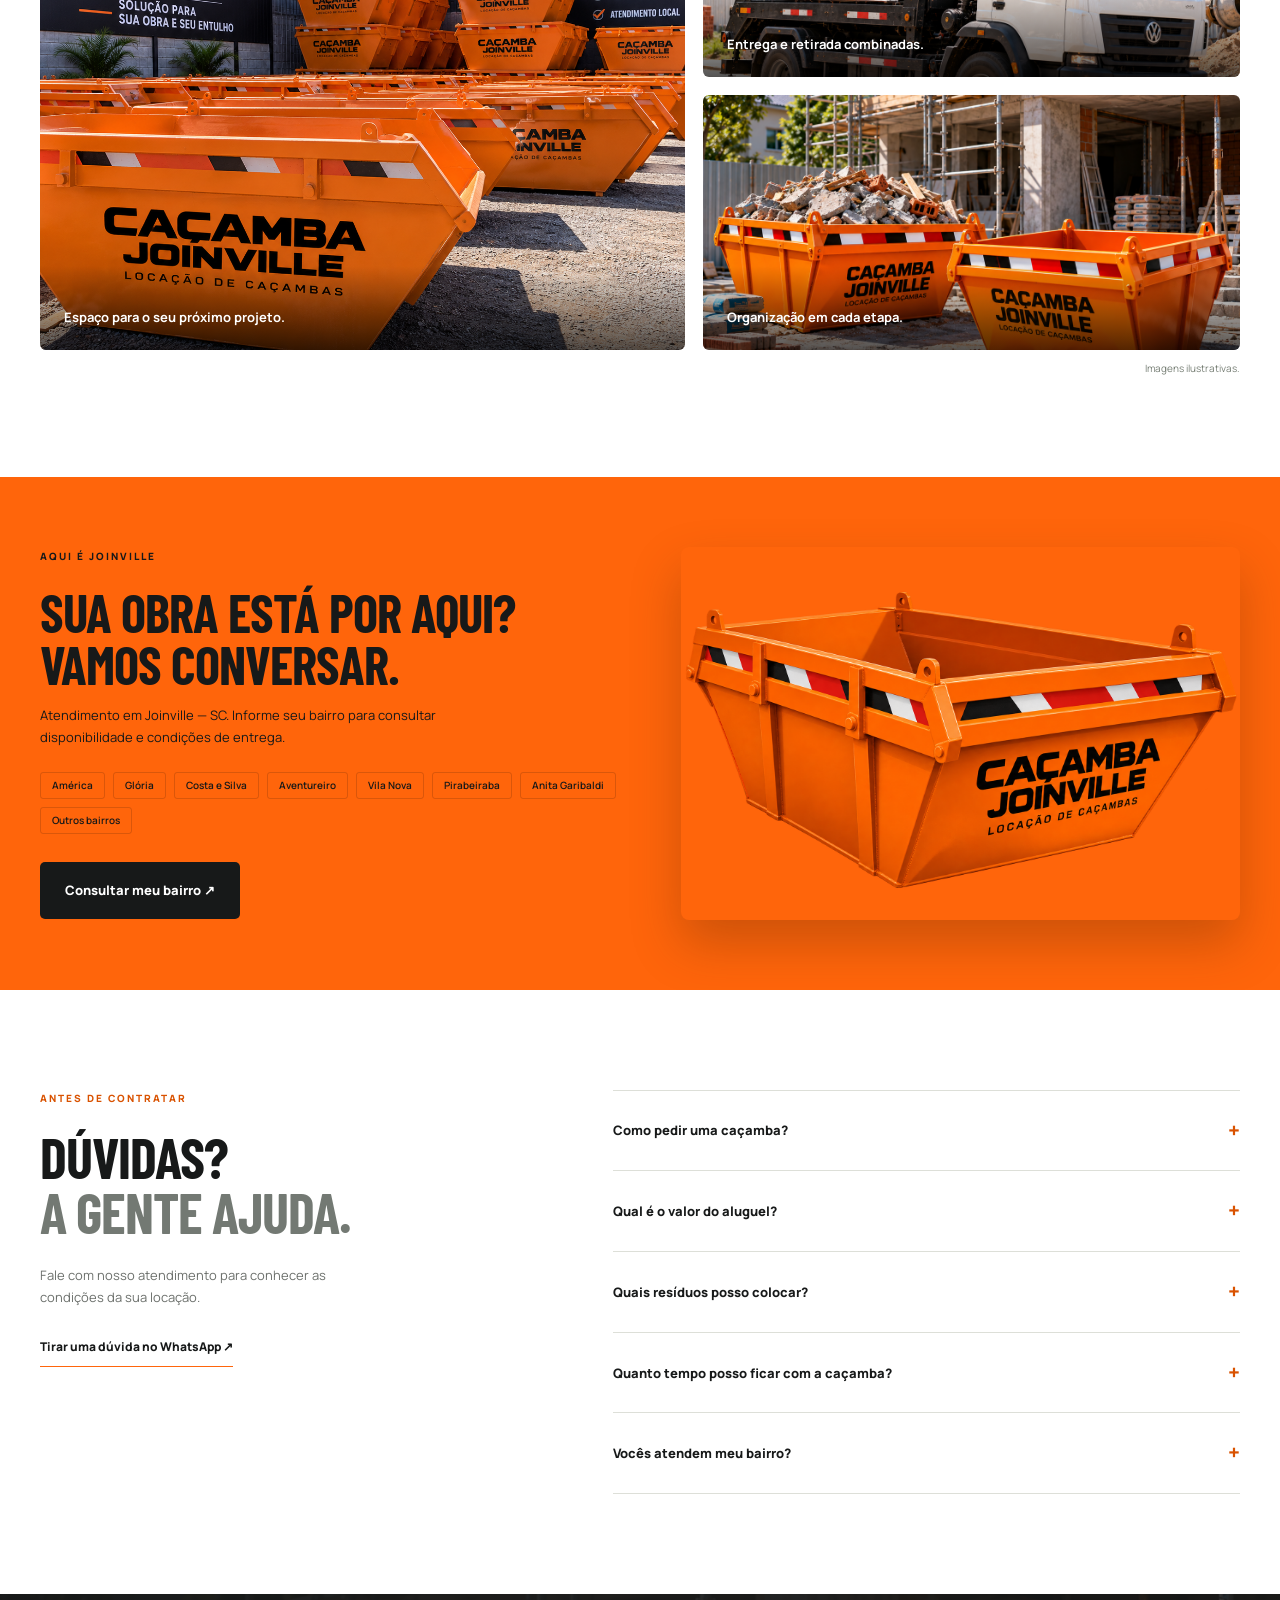
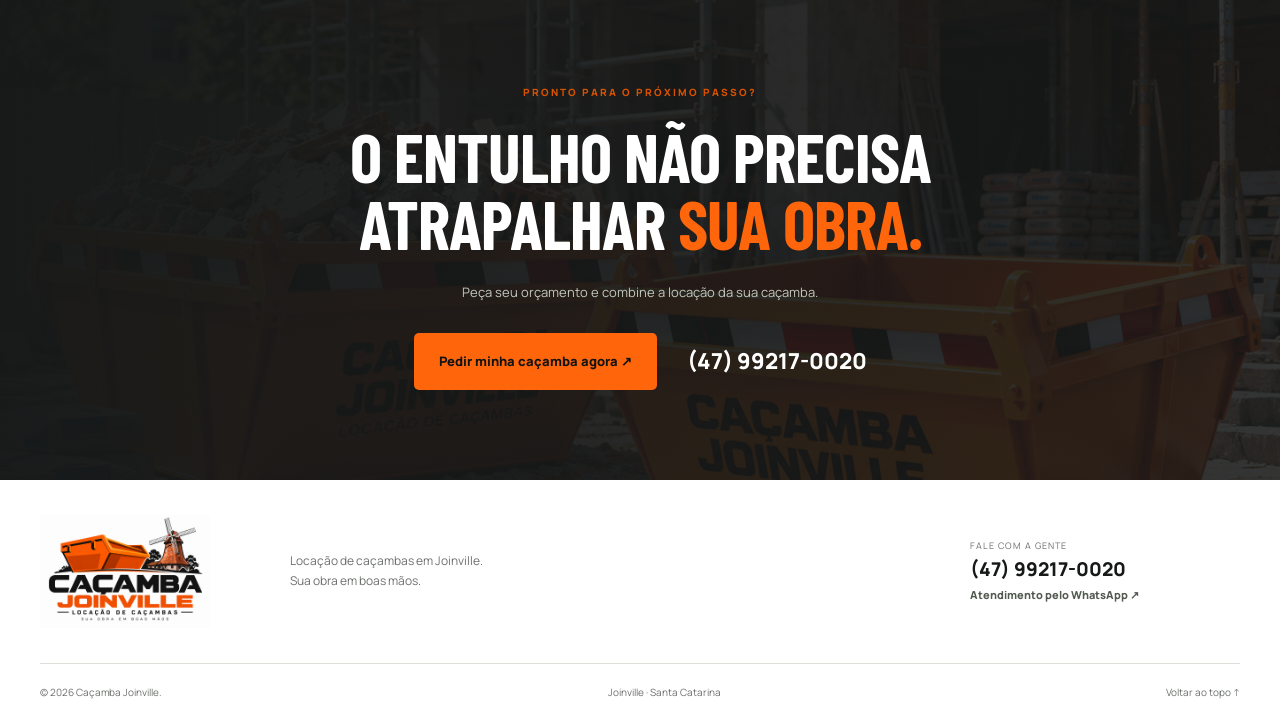
==== commit daca0eaf: "Add files via upload" ====
--- a/index.html
+++ b/index.html
@@ -1,1048 +1,35 @@
-<!DOCTYPE html>
-<html lang="pt-BR">
-<head>
-  <meta charset="UTF-8">
-  <meta name="viewport" content="width=device-width, initial-scale=1.0">
-  
-  <title>Aluguel de Caçamba em Joinville | Caçamba Joinville</title>
-  <meta name="description" content="Precisa de aluguel de caçamba em Joinville? Atendemos obras, reformas e remoção de entulho. Consulte a disponibilidade pelo WhatsApp: (47) 99217-0020.">
-  <meta name="keywords" content="aluguel de caçamba joinville, locação de caçamba joinville, caçamba de entulho joinville, caçamba para obra, retirada de entulho joinville">
-  <meta name="robots" content="index, follow">
-  
-  <link rel="canonical" href="https://rubensjr2026.github.io/cacambajoinville/">
-
-  <!-- GOOGLE SEARCH CONSOLE -->
-  <meta name="google-site-verification" content="CODIGO_AQUI">
-
-  <!-- GOOGLE ANALYTICS / TAG MANAGER PLACEHOLDER -->
-  <!-- Global site tag (gtag.js) - Google Analytics -->
-  <!-- 
-  <script async src="https://www.googletagmanager.com/gtag/js?id=G-XXXXXXXXXX"></script>
-  <script>
-    window.dataLayer = window.dataLayer || [];
-    function gtag(){dataLayer.push(arguments);}
-    gtag('js', new Date());
-    gtag('config', 'G-XXXXXXXXXX');
-  </script>
-  -->
-
-  <!-- Open Graph / Facebook -->
-  <meta property="og:type" content="website">
-  <meta property="og:url" content="https://rubensjr2026.github.io/cacambajoinville/">
-  <meta property="og:title" content="Aluguel de Caçamba em Joinville | Caçamba Joinville">
-  <meta property="og:description" content="Serviço rápido e prático de locação de caçambas para obras e reformas em Joinville. Solicite um orçamento no WhatsApp.">
-  <meta property="og:image" content="https://rubensjr2026.github.io/cacambajoinville/assets/images/logo-cacamba-joinville.png">
-
-  <!-- Twitter -->
-  <meta property="twitter:card" content="summary_large_image">
-  <meta property="twitter:url" content="https://rubensjr2026.github.io/cacambajoinville/">
-  <meta property="twitter:title" content="Aluguel de Caçamba em Joinville | Caçamba Joinville">
-  <meta property="twitter:description" content="Serviço rápido e prático de locação de caçambas para obras e reformas em Joinville. Solicite um orçamento no WhatsApp.">
-  <meta property="twitter:image" content="https://rubensjr2026.github.io/cacambajoinville/assets/images/logo-cacamba-joinville.png">
-
-  <!-- Favicon -->
-  <link rel="icon" href="favicon.ico" type="image/x-icon">
-
-  <!-- ESTILOS CSS UNIFICADOS (HIGH PERFORMANCE) -->
-  <style>
-    :root {
-      --color-orange: #FF6600;
-      --color-orange-hover: #E05500;
-      --color-black: #111111;
-      --color-dark-gray: #222222;
-      --color-light-gray: #F7F9FA;
-      --color-border: #E5E7EB;
-      --color-white: #FFFFFF;
-      --font-family: system-ui, -apple-system, BlinkMacSystemFont, 'Segoe UI', Roboto, Oxygen, Ubuntu, Cantarell, sans-serif;
-      --shadow: 0 4px 6px -1px rgba(0, 0, 0, 0.1), 0 2px 4px -1px rgba(0, 0, 0, 0.06);
-    }
-
-    * {
-      box-sizing: border-box;
-      margin: 0;
-      padding: 0;
-    }
-
-    html {
-      scroll-behavior: smooth;
-    }
-
-    body {
-      font-family: var(--font-family);
-      color: var(--color-black);
-      line-height: 1.6;
-      background-color: var(--color-white);
-      padding-bottom: 60px;
-    }
-
-    @media (min-width: 769px) {
-      body {
-        padding-bottom: 0;
-      }
-    }
-
-    img {
-      max-width: 100%;
-      height: auto;
-      display: block;
-    }
-
-    a {
-      text-decoration: none;
-      color: inherit;
-    }
-
-    .container {
-      width: 100%;
-      max-width: 1140px;
-      margin: 0 auto;
-      padding: 0 20px;
-    }
-
-    .max-width-md {
-      max-width: 800px;
-    }
-
-    .section-padding {
-      padding: 60px 0;
-    }
-
-    .bg-light {
-      background-color: var(--color-light-gray);
-    }
-
-    .text-center {
-      text-align: center;
-    }
-
-    h1 {
-      font-size: 2.2rem;
-      font-weight: 800;
-      color: var(--color-black);
-      line-height: 1.2;
-      margin-bottom: 15px;
-    }
-
-    h2 {
-      font-size: 1.8rem;
-      font-weight: 700;
-      color: var(--color-black);
-      margin-bottom: 20px;
-      line-height: 1.3;
-    }
-
-    h3 {
-      font-size: 1.25rem;
-      font-weight: 600;
-      margin-bottom: 10px;
-    }
-
-    p {
-      color: #4B5563;
-      margin-bottom: 15px;
-    }
-
-    .section-desc {
-      font-size: 1.1rem;
-      margin-bottom: 40px;
-    }
-
-    .text-content p {
-      max-width: 800px;
-      margin-left: auto;
-      margin-right: auto;
-      font-size: 1.05rem;
-    }
-
-    .highlight-text {
-      color: var(--color-black);
-      font-size: 1.1rem;
-      margin-top: 20px;
-    }
-
-    .btn {
-      display: inline-flex;
-      align-items: center;
-      justify-content: center;
-      gap: 8px;
-      padding: 12px 24px;
-      border-radius: 6px;
-      font-weight: 700;
-      font-size: 0.95rem;
-      cursor: pointer;
-      transition: background-color 0.2s, transform 0.1s;
-      text-transform: uppercase;
-    }
-
-    .btn:active {
-      transform: scale(0.98);
-    }
-
-    .btn-primary {
-      background-color: var(--color-orange);
-      color: var(--color-white);
-    }
-
-    .btn-primary:hover {
-      background-color: var(--color-orange-hover);
-    }
-
-    .btn-secondary {
-      background-color: var(--color-white);
-      color: var(--color-black);
-    }
-
-    .btn-secondary:hover {
-      background-color: #F3F4F6;
-    }
-
-    .btn-large {
-      padding: 16px 32px;
-      font-size: 1.05rem;
-    }
-
-    .header {
-      position: sticky;
-      top: 0;
-      background-color: var(--color-white);
-      box-shadow: 0 1px 3px rgba(0,0,0,0.1);
-      z-index: 1000;
-    }
-
-    .header-content {
-      display: flex;
-      align-items: center;
-      justify-content: space-between;
-      height: 80px;
-    }
-
-    .logo-img {
-      height: auto;
-      max-height: 55px;
-      width: auto;
-      object-fit: contain;
-    }
-
-    .nav-menu ul {
-      display: flex;
-      list-style: none;
-      gap: 25px;
-    }
-
-    .nav-menu a {
-      font-weight: 600;
-      font-size: 0.95rem;
-      color: var(--color-dark-gray);
-      transition: color 0.2s;
-    }
-
-    .nav-menu a:hover {
-      color: var(--color-orange);
-    }
-
-    .menu-toggle {
-      display: none;
-      background: none;
-      border: none;
-      cursor: pointer;
-      color: var(--color-black);
-    }
-
-    .hero-section {
-      padding: 60px 0;
-      background: linear-gradient(180deg, #FFFFFF 0%, #F9FAFB 100%);
-    }
-
-    .hero-container {
-      display: grid;
-      grid-template-columns: 1fr;
-      gap: 40px;
-      align-items: center;
-    }
-
-    .hero-subtitle {
-      font-size: 1.2rem;
-      margin-bottom: 25px;
-    }
-
-    .hero-actions {
-      display: flex;
-      flex-direction: column;
-      gap: 15px;
-      align-items: flex-start;
-    }
-
-    .phone-link {
-      font-size: 1.2rem;
-      color: var(--color-black);
-    }
-
-    .phone-link-white {
-      font-size: 1.2rem;
-      color: var(--color-white);
-      font-weight: bold;
-    }
-
-    .hero-image img {
-      border-radius: 8px;
-      box-shadow: var(--shadow);
-      width: 100%;
-    }
-
-    .cards-grid {
-      display: grid;
-      grid-template-columns: repeat(auto-fit, minmax(260px, 1fr));
-      gap: 24px;
-      margin-top: 30px;
-    }
-
-    .card {
-      background-color: var(--color-white);
-      border: 1px solid var(--color-border);
-      padding: 30px 20px;
-      border-radius: 8px;
-      box-shadow: var(--shadow);
-      text-align: center;
-    }
-
-    .card-icon {
-      color: var(--color-orange);
-      margin-bottom: 15px;
-    }
-
-    .feature-block {
-      display: grid;
-      grid-template-columns: 1fr;
-      gap: 40px;
-      align-items: center;
-    }
-
-    .feature-image img {
-      border-radius: 8px;
-      box-shadow: var(--shadow);
-      width: 100%;
-    }
-
-    .steps-grid {
-      display: grid;
-      grid-template-columns: repeat(auto-fit, minmax(250px, 1fr));
-      gap: 30px;
-      margin-top: 40px;
-    }
-
-    .step-card {
-      background: var(--color-white);
-      border: 1px solid var(--color-border);
-      border-radius: 8px;
-      padding: 30px 20px;
-      position: relative;
-    }
-
-    .step-number {
-      width: 50px;
-      height: 50px;
-      background-color: var(--color-orange);
-      color: var(--color-white);
-      font-size: 1.5rem;
-      font-weight: bold;
-      border-radius: 50%;
-      display: flex;
-      align-items: center;
-      justify-content: center;
-      margin: 0 auto 20px auto;
-    }
-
-    .cta-banner {
-      background-color: var(--color-black);
-      color: var(--color-white);
-      padding: 60px 0;
-    }
-
-    .cta-banner h2 {
-      color: var(--color-white);
-    }
-
-    .cta-banner p {
-      color: #D1D5DB;
-      font-size: 1.1rem;
-      margin-bottom: 30px;
-    }
-
-    .cta-actions {
-      display: flex;
-      flex-direction: column;
-      align-items: center;
-      gap: 15px;
-    }
-
-    .accordion {
-      margin-top: 30px;
-      text-align: left;
-    }
-
-    .accordion-item {
-      border-bottom: 1px solid var(--color-border);
-    }
-
-    .accordion-header {
-      width: 100%;
-      background: none;
-      border: none;
-      padding: 20px 0;
-      display: flex;
-      justify-content: space-between;
-      align-items: center;
-      font-size: 1.05rem;
-      font-weight: 600;
-      color: var(--color-black);
-      cursor: pointer;
-      text-align: left;
-    }
-
-    .accordion-header .icon {
-      font-size: 1.5rem;
-      color: var(--color-orange);
-      margin-left: 10px;
-    }
-
-    .accordion-content {
-      max-height: 0;
-      overflow: hidden;
-      transition: max-height 0.3s ease-out;
-    }
-
-    .accordion-content p {
-      padding-bottom: 20px;
-      margin-bottom: 0;
-    }
-
-    .footer {
-      background-color: var(--color-dark-gray);
-      color: var(--color-white);
-      padding-top: 40px;
-    }
-
-    .footer-content {
-      display: flex;
-      flex-direction: column;
-      gap: 20px;
-      align-items: center;
-      text-align: center;
-      padding-bottom: 40px;
-    }
-
-    .footer-info h3 {
-      color: var(--color-orange);
-    }
-
-    .footer-info p {
-      color: #9CA3AF;
-      margin-bottom: 5px;
-    }
-
-    .footer-info a {
-      color: var(--color-white);
-    }
-
-    .footer-bottom {
-      border-top: 1px solid #374151;
-      padding: 20px 0;
-      text-align: center;
-      font-size: 0.85rem;
-      color: #9CA3AF;
-    }
-
-    .whatsapp-float-desktop {
-      position: fixed;
-      bottom: 30px;
-      right: 30px;
-      background-color: #25D366;
-      width: 60px;
-      height: 60px;
-      border-radius: 50%;
-      display: flex;
-      align-items: center;
-      justify-content: center;
-      box-shadow: 0 4px 10px rgba(0,0,0,0.3);
-      z-index: 999;
-    }
-
-    .whatsapp-mobile-bar {
-      display: none;
-      position: fixed;
-      bottom: 0;
-      left: 0;
-      width: 100%;
-      background-color: #25D366;
-      z-index: 1000;
-      box-shadow: 0 -2px 10px rgba(0,0,0,0.15);
-    }
-
-    .btn-mobile-whatsapp {
-      display: flex;
-      align-items: center;
-      justify-content: center;
-      gap: 10px;
-      padding: 14px 10px;
-      color: var(--color-white);
-      font-weight: bold;
-      font-size: 0.95rem;
-      text-transform: uppercase;
-      width: 100%;
-    }
-
-    @media (min-width: 769px) {
-      h1 { font-size: 3rem; }
-      h2 { font-size: 2.2rem; }
-
-      .hero-container {
-        grid-template-columns: 1fr 1fr;
-      }
-
-      .feature-block {
-        grid-template-columns: 1fr 1fr;
-      }
-
-      .feature-block.reverse .feature-text {
-        order: 2;
-      }
-      
-      .feature-block.reverse .feature-image {
-        order: 1;
-      }
-
-      .cta-actions {
-        flex-direction: row;
-        justify-content: center;
-      }
-
-      .footer-content {
-        flex-direction: row;
-        justify-content: space-between;
-        text-align: left;
-      }
-
-      .whatsapp-mobile-bar {
-        display: none !important;
-      }
-    }
-
-    @media (max-width: 768px) {
-      .nav-menu {
-        display: none;
-        position: absolute;
-        top: 80px;
-        left: 0;
-        width: 100%;
-        background-color: var(--color-white);
-        border-bottom: 1px solid var(--color-border);
-        padding: 20px;
-      }
-
-      .nav-menu.active {
-        display: block;
-      }
-
-      .nav-menu ul {
-        flex-direction: column;
-        gap: 15px;
-      }
-
-      .menu-toggle {
-        display: block;
-      }
-
-      .nav-btn {
-        display: none;
-      }
-
-      .whatsapp-float-desktop {
-        display: none;
-      }
-
-      .whatsapp-mobile-bar {
-        display: block;
-      }
-    }
-  </style>
-
-  <!-- Schema.org JSON-LD (Local Business) -->
-  <script type="application/ld+json">
-  {
-    "@context": "https://schema.org",
-    "@type": "LocalBusiness",
-    "name": "Caçamba Joinville",
-    "image": "https://rubensjr2026.github.io/cacambajoinville/assets/images/logo-cacamba-joinville.png",
-    "telephone": "+5547992170020",
-    "url": "https://rubensjr2026.github.io/cacambajoinville/",
-    "priceRange": "$$",
-    "description": "Empresa especializada em locação de caçambas estacionárias para obras, reformas e coleta de entulho em Joinville - SC.",
-    "areaServed": {
-      "@type": "City",
-      "name": "Joinville",
-      "addressRegion": "SC",
-      "addressCountry": "BR"
-    }
-  }
-  </script>
-</head>
-<body>
-
-  <!-- HEADER -->
-  <header class="header">
-    <div class="container header-content">
-      <a href="#" class="logo-link">
-        <img src="assets/images/logo-cacamba-joinville.png" alt="Logo Caçamba Joinville - Locação de Caçambas" width="180" height="60" class="logo-img">
-      </a>
-
-      <button class="menu-toggle" aria-label="Abrir menu de navegação" id="menuToggle">
-        <svg width="24" height="24" viewBox="0 0 24 24" fill="none" stroke="currentColor" stroke-width="2" stroke-linecap="round"><line x1="3" y1="12" x2="21" y2="12"></line><line x1="3" y1="6" x2="21" y2="6"></line><line x1="3" y1="18" x2="21" y2="18"></line></svg>
-      </button>
-
-      <nav class="nav-menu" id="navMenu">
-        <ul>
-          <li><a href="#servicos">Serviços</a></li>
-          <li><a href="#como-funciona">Como Funciona</a></li>
-          <li><a href="#atendimento">Atendimento</a></li>
-          <li><a href="#faq">FAQ</a></li>
-          <li><a href="#contato">Contato</a></li>
-        </ul>
-      </nav>
-
-      <a href="https://wa.me/5547992170020?text=Ol%C3%A1!%20Encontrei%20a%20Ca%C3%A7amba%20Joinville%20pelo%20site%20e%20gostaria%20de%20informa%C3%A7%C3%B5es%20sobre%20aluguel%20de%20ca%C3%A7amba." class="btn btn-primary nav-btn" target="_blank" rel="noopener">PEDIR CAÇAMBA</a>
-    </div>
-  </header>
-
-  <main>
-    <!-- HERO SECTION -->
-    <section class="hero-section">
-      <div class="container hero-container">
-        <div class="hero-text">
-          <h1>ALUGUEL DE CAÇAMBA EM JOINVILLE</h1>
-          <p class="hero-subtitle">Caçambas para obras, reformas e retirada de entulho em Joinville.</p>
-          
-          <div class="hero-actions">
-            <a href="https://wa.me/5547992170020?text=Ol%C3%A1!%20Encontrei%20a%20Ca%C3%A7amba%20Joinville%20pelo%20site%20e%20gostaria%20de%20informa%C3%A7%C3%B5es%20sobre%20aluguel%20de%20ca%C3%A7amba." class="btn btn-primary btn-large" target="_blank" rel="noopener">
-              <svg width="20" height="20" viewBox="0 0 24 24" fill="currentColor"><path d="M12.031 0c-6.627 0-12 5.373-12 12 0 2.159.57 4.26 1.652 6.111l-1.683 6.142 6.284-1.648c1.782.973 3.801 1.495 5.867 1.495 6.627 0 12-5.373 12-12s-5.373-12-12-12zm6.273 17.028c-.258.726-1.288 1.332-2.112 1.503-.566.117-1.306.21-3.805-.824-3.195-1.323-5.251-4.571-5.412-4.786-.158-.214-1.305-1.737-1.305-3.313 0-1.576.824-2.35 1.118-2.67.294-.32.646-.401.863-.401.217 0 .433.002.625.011.203.009.476-.077.744.567.275.66.938 2.296 1.021 2.464.083.168.138.366.027.586-.11.22-.165.357-.33.551-.165.194-.347.433-.496.581-.165.165-.337.345-.145.674.192.329.852 1.408 1.83 2.279 1.258 1.121 2.32 1.468 2.649 1.633.329.165.522.138.714-.083.192-.22.824-.962 1.043-1.292.219-.33.439-.275.741-.165.302.11 1.922.906 2.252 1.071.329.165.549.247.631.385.083.138.083.801-.175 1.527z"/></svg>
-              PEDIR CAÇAMBA PELO WHATSAPP
-            </a>
-            <a href="tel:47992170020" class="phone-link">
-              <strong>(47) 99217-0020</strong>
-            </a>
-          </div>
-        </div>
-
-        <div class="hero-image">
-          <img src="assets/images/aluguel-cacamba-joinville.webp" alt="Aluguel de Caçamba estacionária para obras e reformas em Joinville" width="550" height="380">
-        </div>
-      </div>
-    </section>
-
-    <!-- SEÇÃO 3: LOCAÇÃO DE CAÇAMBA EM JOINVILLE -->
-    <section id="servicos" class="section-padding bg-light">
-      <div class="container text-center">
-        <h2>Locação de Caçamba em Joinville</h2>
-        <div class="text-content">
-          <p>
-            Realizar uma obra, reforma ou grande limpeza exige organização, eficiência e a destinação correta dos resíduos gerados. A <strong>Caçamba Joinville</strong> atua com a <strong>locação de caçamba em Joinville</strong>, oferecendo soluções acessíveis e práticas para atender tanto pequenos reparos residenciais quanto grandes canteiros de obras comerciais e industriais.
-          </p>
-          <p>
-            O acúmulo inadequado de entulhos em calçadas ou terrenos pode gerar transtornos, multas e riscos à saúde pública. Ao optar pelo <strong>aluguel de caçamba em Joinville</strong>, você garante um local seguro e padronizado para depositar restos de concreto, tijolos, argamassa, madeiras, azulejos e terras. Nosso objetivo é simplificar a etapa de descarte da sua obra, garantindo agilidade na colocação e retirada do equipamento.
-          </p>
-          <p>
-            Precisa de uma <strong>caçamba de entulho em Joinville</strong> para manter seu ambiente de trabalho limpo e seguro? Entre em contato conosco pelo WhatsApp para verificar os prazos e condições disponíveis para o seu bairro.
-          </p>
-        </div>
-      </div>
-    </section>
-
-    <!-- SEÇÃO 4: PARA QUE VOCÊ PRECISA DE UMA CAÇAMBA? -->
-    <section class="section-padding">
-      <div class="container">
-        <h2 class="text-center">Para Que Você Precisa de Uma Caçamba?</h2>
-        <div class="cards-grid">
-          
-          <div class="card">
-            <div class="card-icon">
-              <svg width="40" height="40" viewBox="0 0 24 24" fill="none" stroke="currentColor" stroke-width="2"><path d="M3 21h18M3 10h18M5 6l7-3 7 3M4 10v11M20 10v11M8 14v3M12 14v3M16 14v3"/></svg>
-            </div>
-            <h3>OBRAS</h3>
-            <p>Essencial para o gerenciamento de resíduos e entulhos gerados durante novas construções.</p>
-          </div>
-
-          <div class="card">
-            <div class="card-icon">
-              <svg width="40" height="40" viewBox="0 0 24 24" fill="none" stroke="currentColor" stroke-width="2"><path d="M14.7 6.3a1 1 0 0 0 0 1.4l1.6 1.6a1 1 0 0 0 1.4 0l3.77-3.77a6 6 0 0 1-7.94 7.94l-6.91 6.91a2.12 2.12 0 0 1-3-3l6.91-6.91a6 6 0 0 1 7.94-7.94l-3.76 3.76z"/></svg>
-            </div>
-            <h3>REFORMAS</h3>
-            <p>Ideal para a remoção de azulejos, pias, pisos, gesso e paredes demolidas em reformas residenciais.</p>
-          </div>
-
-          <div class="card">
-            <div class="card-icon">
-              <svg width="40" height="40" viewBox="0 0 24 24" fill="none" stroke="currentColor" stroke-width="2"><path d="M22 19a2 2 0 0 1-2 2H4a2 2 0 0 1-2-2V5a2 2 0 0 1 2-2h5l2 3h9a2 2 0 0 1 2 2z"/></svg>
-            </div>
-            <h3>CONSTRUÇÕES</h3>
-            <p>Apoio contínuo para manter os canteiros de obras organizados e desimpedidos.</p>
-          </div>
-
-          <div class="card">
-            <div class="card-icon">
-              <svg width="40" height="40" viewBox="0 0 24 24" fill="none" stroke="currentColor" stroke-width="2"><path d="M4 14.899A7 7 0 1 1 15.71 8h1.79a4.5 4.5 0 0 1 2.5 8.242M12 12v9M8 17l4 4 4-4"/></svg>
-            </div>
-            <h3>DEMOLIÇÕES</h3>
-            <p>Recipiente reforçado para suportar o descarte de materiais pesados de alvenaria.</p>
-          </div>
-
-          <div class="card">
-            <div class="card-icon">
-              <svg width="40" height="40" viewBox="0 0 24 24" fill="none" stroke="currentColor" stroke-width="2"><path d="M12 22s8-4 8-10V5l-8-3-8 3v7c0 6 8 10 8 10z"/></svg>
-            </div>
-            <h3>LIMPEZA DE TERRENOS</h3>
-            <p>Coleta de galhos, restos de vegetação, pedras e detritos diversos acumulados em lotes.</p>
-          </div>
-
-          <div class="card">
-            <div class="card-icon">
-              <svg width="40" height="40" viewBox="0 0 24 24" fill="none" stroke="currentColor" stroke-width="2"><path d="M3 6h18M19 6v14a2 2 0 0 1-2 2H7a2 2 0 0 1-2-2V6m3 0V4a2 2 0 0 1 2-2h4a2 2 0 0 1 2 2v2"/></svg>
-            </div>
-            <h3>RETIRADA DE ENTULHO</h3>
-            <p>Solução prática para descarte adequado e descarte de restos materiais variados.</p>
-          </div>
-
-        </div>
-      </div>
-    </section>
-
-    <!-- SEÇÃO 5: CAÇAMBA PARA OBRAS E REFORMAS -->
-    <section class="section-padding bg-light">
-      <div class="container feature-block">
-        <div class="feature-text">
-          <h2>Caçamba para Obras e Reformas</h2>
-          <p>
-            Manter uma obra ou reforma limpa não é apenas uma questão de estética, mas de segurança e produtividade. O acúmulo de escombros no local de trabalho atrapalha o trânsito dos trabalhadores, aumenta o risco de acidentes e atrasa a execução das tarefas.
-          </p>
-          <p>
-            Utilizar uma <strong>caçamba para obra</strong> ou <strong>caçamba para reforma</strong> garante que a <strong>retirada de entulho</strong> seja feita de modo sistemático. Com a colocação da <strong>caçamba de entulho</strong> estacionária no local adequado, o descarte de resíduos da construção civil acontece de forma contínua, permitindo que a sua equipe foque no que realmente importa: o andamento do seu projeto.
-          </p>
-          <a href="https://wa.me/5547992170020?text=Ol%C3%A1!%20Encontrei%20a%20Ca%C3%A7amba%20Joinville%20pelo%20site%20e%20gostaria%20de%20informa%C3%A7%C3%B5es%20sobre%20aluguel%20de%20ca%C3%A7amba." class="btn btn-primary" target="_blank" rel="noopener">PRECISO DE UMA CAÇAMBA</a>
-        </div>
-        <div class="feature-image">
-          <img src="assets/images/cacamba-obra-joinville.webp" alt="Uso de caçamba estacionária para reformas e obras residenciais" width="500" height="350" loading="lazy">
-        </div>
-      </div>
-    </section>
-
-    <!-- SEÇÃO 6: COMO FUNCIONA O ALUGUEL DE CAÇAMBA? -->
-    <section id="como-funciona" class="section-padding">
-      <div class="container text-center">
-        <h2>Como Funciona o Aluguel de Caçamba?</h2>
-        <p class="section-desc">Contratar o serviço de caçamba estacionária é simples e rápido. Veja o passo a passo:</p>
-        
-        <div class="steps-grid">
-          <div class="step-card">
-            <div class="step-number">1</div>
-            <h3>Fale Pelo WhatsApp</h3>
-            <p>Entre em contato conosco e informe a sua necessidade, o tipo de resíduo e o endereço onde o serviço será solicitado em Joinville.</p>
-          </div>
-
-          <div class="step-card">
-            <div class="step-number">2</div>
-            <h3>Consulte a Disponibilidade</h3>
-            <p>Nossa equipe verifica rapidamente as condições de atendimento, datas disponíveis e orienta sobre o local ideal para posicionar a caçamba.</p>
-          </div>
-
-          <div class="step-card">
-            <div class="step-number">3</div>
-            <h3>Combine a Locação</h3>
-            <p>Defina os detalhes da disponibilização, data de entrega e retirada do equipamento diretamente com nosso atendimento.</p>
-          </div>
-        </div>
-      </div>
-    </section>
-
-    <!-- SEÇÃO 7: CAÇAMBA DE ENTULHO EM JOINVILLE -->
-    <section class="section-padding bg-light">
-      <div class="container feature-block reverse">
-        <div class="feature-text">
-          <h2>Caçamba de Entulho em Joinville</h2>
-          <p>
-            Ao planejar a contratação de uma <strong>caçamba de entulho em Joinville</strong>, é fundamental compreender a importância da correta separação e destinação dos materiais descartados. A legislação ambiental e as normas municipais orientam que os resíduos da construção civil sejam destinados adequadamente, evitando danos ao meio ambiente e promovendo a reciclagem de insumos.
-          </p>
-          <p>
-            Materiais comuns de obras, como concreto, tijolos, telhas e argamassas, geralmente possuem destinação padrão. No entanto, determinados tipos de materiais (como tintas, solventes, gesso, pneus, restos vegetais ou eletrônicos) podem possuir regras específicas de descarte e manuseio.
-          </p>
-          <p>
-            Para garantir que sua coleta seja efetuada sem imprevistos, consulte antecipadamente nossa equipe para esclarecer dúvidas sobre os tipos de materiais permitidos e as melhores práticas para o seu descarte.
-          </p>
-          <a href="https://wa.me/5547992170020?text=Ol%C3%A1!%20Encontrei%20a%20Ca%C3%A7amba%20Joinville%20pelo%20site%20e%20gostaria%20de%20informa%C3%A7%C3%B5es%20sobre%20aluguel%20de%20ca%C3%A7amba." class="btn btn-primary" target="_blank" rel="noopener">CONSULTAR PELO WHATSAPP</a>
-        </div>
-        <div class="feature-image">
-          <img src="assets/images/cacamba-entulho-joinville.webp" alt="Caçamba de entulho estacionária posicionada para coleta em Joinville" width="500" height="350" loading="lazy">
-        </div>
-      </div>
-    </section>
-
-    <!-- SEÇÃO 8: ATENDIMENTO EM JOINVILLE (SEO LOCAL) -->
-    <section id="atendimento" class="section-padding">
-      <div class="container text-center">
-        <h2>LOCAÇÃO DE CAÇAMBA EM JOINVILLE</h2>
-        <div class="text-content">
-          <p>
-            A <strong>Caçamba Joinville</strong> atende exclusivamente a cidade de Joinville – Santa Catarina. Sabemos que cada região do município possui particularidades em relação ao trânsito, largura de vias, zonas comerciais e residenciais, o que demanda atenção especial durante a entrega e o estacionamento de caçambas.
-          </p>
-          <p>
-            Atendemos solicitações para residências, condomínios, comércios e indústrias em diversos bairros da maior cidade do estado, incluindo regiões centrais e bairros periféricos como América, Glória, Anita Garibaldi, Costa e Silva, Aventureiro, Vila Nova, Pirabeiraba, entre outros.
-          </p>
-          <p>
-            Para assegurar a pontualidade na entrega e verificar a viabilidade técnica de instalação no seu endereço específico, recomendamos entrar em contato direto via atendimento telefônico ou mensagem.
-          </p>
-          <p class="highlight-text">
-            <strong>Consulte disponibilidade para sua região pelo WhatsApp.</strong>
-          </p>
-        </div>
-      </div>
-    </section>
-
-    <!-- SEÇÃO 9: POR QUE ESCOLHER A CAÇAMBA JOINVILLE? -->
-    <section class="section-padding bg-light">
-      <div class="container text-center">
-        <h2>Por Que Escolher a Caçamba Joinville?</h2>
-        <div class="cards-grid">
-          
-          <div class="card">
-            <h3>ATENDIMENTO LOCAL</h3>
-            <p>Foco exclusivo na cidade de Joinville, conhecendo a realidade do trânsito e das vias da região.</p>
-          </div>
-
-          <div class="card">
-            <h3>CONTATO FÁCIL</h3>
-            <p>Sem burocracias pesadas ou ligações demoradas. Esclareça suas dúvidas rapidamente via mensagem.</p>
-          </div>
-
-          <div class="card">
-            <h3>PRATICIDADE</h3>
-            <p>Agendamento simples do início ao fim, facilitando o gerenciamento do seu entulho de obra.</p>
-          </div>
-
-          <div class="card">
-            <h3>ATENDIMENTO PELO WHATSAPP</h3>
-            <p>Orçamentos, consulta de disponibilidade e dúvidas respondidas diretamente pelo aplicativo.</p>
-          </div>
-
-        </div>
-      </div>
-    </section>
-
-    <!-- SEÇÃO 10: CTA FORTE -->
-    <section class="cta-banner">
-      <div class="container text-center">
-        <h2>PRECISA DE UMA CAÇAMBA EM JOINVILLE?</h2>
-        <p>Fale com a nossa equipe, consulte as condições e solicite a sua caçamba com facilidade.</p>
-        <div class="cta-actions">
-          <a href="https://wa.me/5547992170020?text=Ol%C3%A1!%20Encontrei%20a%20Ca%C3%A7amba%20Joinville%20pelo%20site%20e%20gostaria%20de%20informa%C3%A7%C3%B5es%20sobre%20aluguel%20de%20ca%C3%A7amba." class="btn btn-secondary btn-large" target="_blank" rel="noopener">CHAMAR NO WHATSAPP</a>
-          <a href="tel:47992170020" class="phone-link-white">(47) 99217-0020</a>
-        </div>
-      </div>
-    </section>
-
-    <!-- SEÇÃO 11: PERGUNTAS FREQUENTES (FAQ ACCORDION) -->
-    <section id="faq" class="section-padding">
-      <div class="container max-width-md">
-        <h2 class="text-center">PERGUNTAS FREQUENTES SOBRE ALUGUEL DE CAÇAMBA EM JOINVILLE</h2>
-        
-        <div class="accordion">
-          
-          <div class="accordion-item">
-            <button class="accordion-header" aria-expanded="false">
-              <span>Como funciona o aluguel de caçamba em Joinville?</span>
-              <span class="icon">+</span>
-            </button>
-            <div class="accordion-content">
-              <p>Você entra em contato conosco pelo WhatsApp, informa a localização da obra e o tipo de resíduo. Alinhamos a disponibilidade e combinamos os detalhes da entrega e retirada da caçamba estacionária.</p>
-            </div>
-          </div>
-
-          <div class="accordion-item">
-            <button class="accordion-header" aria-expanded="false">
-              <span>Quanto custa alugar uma caçamba em Joinville?</span>
-              <span class="icon">+</span>
-            </button>
-            <div class="accordion-content">
-              <p>O valor do serviço depende do local de entrega e das especificidades do atendimento. Para obter uma cotação exata, entre em contato e consulte pelo WhatsApp.</p>
-            </div>
-          </div>
-
-          <div class="accordion-item">
-            <button class="accordion-header" aria-expanded="false">
-              <span>Como solicitar uma caçamba?</span>
-              <span class="icon">+</span>
-            </button>
-            <div class="accordion-content">
-              <p>A solicitação é feita diretamente pelo nosso canal no WhatsApp pelo telefone (47) 99217-0020. É um processo prático e rápido.</p>
-            </div>
-          </div>
-
-          <div class="accordion-item">
-            <button class="accordion-header" aria-expanded="false">
-              <span>Por quanto tempo posso ficar com a caçamba?</span>
-              <span class="icon">+</span>
-            </button>
-            <div class="accordion-content">
-              <p>O período de permanência da caçamba no local é combinado no momento do atendimento. Por favor, consulte as condições disponíveis diretamente pelo WhatsApp.</p>
-            </div>
-          </div>
-
-          <div class="accordion-item">
-            <button class="accordion-header" aria-expanded="false">
-              <span>Posso usar uma caçamba para reforma?</span>
-              <span class="icon">+</span>
-            </button>
-            <div class="accordion-content">
-              <p>Sim! A caçamba é ideal para reformas residenciais e comerciais, facilitando a remoção de entulhos, azulejos, peças sanitárias, argamassas e restos de alvenaria.</p>
-            </div>
-          </div>
-
-          <div class="accordion-item">
-            <button class="accordion-header" aria-expanded="false">
-              <span>Que tipos de materiais podem ser colocados na caçamba?</span>
-              <span class="icon">+</span>
-            </button>
-            <div class="accordion-content">
-              <p>Resíduos da construção civil pesados (tijolos, concreto, argamassa, terra) são permitidos. No entanto, para descarte de materiais específicos (gesso, tintas, produtos químicos ou restos vegetais), recomendamos consultar pelo WhatsApp antes da contratação.</p>
-            </div>
-          </div>
-
-          <div class="accordion-item">
-            <button class="accordion-header" aria-expanded="false">
-              <span>A Caçamba Joinville atende toda a cidade?</span>
-              <span class="icon">+</span>
-            </button>
-            <div class="accordion-content">
-              <p>Atendemos prioritariamente a cidade de Joinville/SC. Para confirmar se o seu bairro possui disponibilidade no momento desejado, entre em contato via mensagem.</p>
-            </div>
-          </div>
-
-          <div class="accordion-item">
-            <button class="accordion-header" aria-expanded="false">
-              <span>Onde a caçamba pode ser colocada?</span>
-              <span class="icon">+</span>
-            </button>
-            <div class="accordion-content">
-              <p>A caçamba pode ser estacionada dentro do terreno do imóvel ou na via pública, desde que respeite as condições de segurança e regulamentação local.</p>
-            </div>
-          </div>
-
-          <div class="accordion-item">
-            <button class="accordion-header" aria-expanded="false">
-              <span>Posso colocar uma caçamba na rua?</span>
-              <span class="icon">+</span>
-            </button>
-            <div class="accordion-content">
-              <p>Sim, desde que respeitadas as normas de trânsito e legislação municipal vigentes em Joinville. Para situações específicas, consulte nossa equipe via WhatsApp para orientações prévias.</p>
-            </div>
-          </div>
-
-          <div class="accordion-item">
-            <button class="accordion-header" aria-expanded="false">
-              <span>Como consultar disponibilidade?</span>
-              <span class="icon">+</span>
-            </button>
-            <div class="accordion-content">
-              <p>Basta enviar uma mensagem no WhatsApp para o número (47) 99217-0020 informando a data prevista e o endereço da sua necessidade.</p>
-            </div>
-          </div>
-
-        </div>
-      </div>
-    </section>
-
-    <!-- SEÇÃO 12: CTA FINAL -->
-    <section id="contato" class="section-padding bg-light text-center">
-      <div class="container">
-        <h2>ALUGUEL DE CAÇAMBA EM JOINVILLE</h2>
-        <p class="section-desc">Precisa de uma caçamba para sua obra ou reforma? Entre em contato.</p>
-        <div class="cta-actions">
-          <a href="https://wa.me/5547992170020?text=Ol%C3%A1!%20Encontrei%20a%20Ca%C3%A7amba%20Joinville%20pelo%20site%20e%20gostaria%20de%20informa%C3%A7%C3%B5es%20sobre%20aluguel%20de%20ca%C3%A7amba." class="btn btn-primary btn-large" target="_blank" rel="noopener">PEDIR CAÇAMBA AGORA</a>
-          <a href="tel:47992170020" class="phone-link"><strong>(47) 99217-0020</strong></a>
-        </div>
-      </div>
-    </section>
-  </main>
-
-  <!-- RODAPÉ -->
-  <footer class="footer">
-    <div class="container footer-content">
-      <div class="footer-info">
-        <h3>CAÇAMBA JOINVILLE</h3>
-        <p>Locação de Caçambas em Joinville – SC</p>
-        <p>WhatsApp: <a href="https://wa.me/5547992170020">(47) 99217-0020</a></p>
-      </div>
-      <div class="footer-cta">
-        <a href="https://wa.me/5547992170020?text=Ol%C3%A1!%20Encontrei%20a%20Ca%C3%A7amba%20Joinville%20pelo%20site%20e%20gostaria%20de%20informa%C3%A7%C3%B5es%20sobre%20aluguel%20de%20ca%C3%A7amba." class="btn btn-primary" target="_blank" rel="noopener">FALAR NO WHATSAPP</a>
-      </div>
-    </div>
-    <div class="footer-bottom">
-      <div class="container">
-        <p>&copy; Caçamba Joinville - Todos os direitos reservados.</p>
-      </div>
-    </div>
-  </footer>
-
-  <!-- WHATSAPP FLOATING BUTTON (DESKTOP) -->
-  <a href="https://wa.me/5547992170020?text=Ol%C3%A1!%20Encontrei%20a%20Ca%C3%A7amba%20Joinville%20pelo%20site%20e%20gostaria%20de%20informa%C3%A7%C3%B5es%20sobre%20aluguel%20de%20ca%C3%A7amba." class="whatsapp-float-desktop" target="_blank" rel="noopener" aria-label="Contato via WhatsApp">
-    <svg width="32" height="32" viewBox="0 0 24 24" fill="#FFFFFF"><path d="M12.031 0c-6.627 0-12 5.373-12 12 0 2.159.57 4.26 1.652 6.111l-1.683 6.142 6.284-1.648c1.782.973 3.801 1.495 5.867 1.495 6.627 0 12-5.373 12-12s-5.373-12-12-12zm6.273 17.028c-.258.726-1.288 1.332-2.112 1.503-.566.117-1.306.21-3.805-.824-3.195-1.323-5.251-4.571-5.412-4.786-.158-.214-1.305-1.737-1.305-3.313 0-1.576.824-2.35 1.118-2.67.294-.32.646-.401.863-.401.217 0 .433.002.625.011.203.009.476-.077.744.567.275.66.938 2.296 1.021 2.464.083.168.138.366.027.586-.11.22-.165.357-.33.551-.165.194-.347.433-.496.581-.165.165-.337.345-.145.674.192.329.852 1.408 1.83 2.279 1.258 1.121 2.32 1.468 2.649 1.633.329.165.522.138.714-.083.192-.22.824-.962 1.043-1.292.219-.33.439-.275.741-.165.302.11 1.922.906 2.252 1.071.329.165.549.247.631.385.083.138.083.801-.175 1.527z"/></svg>
-  </a>
-
-  <!-- WHATSAPP MOBILE BOTTOM BAR -->
-  <div class="whatsapp-mobile-bar">
-    <a href="https://wa.me/5547992170020?text=Ol%C3%A1!%20Encontrei%20a%20Ca%C3%A7amba%20Joinville%20pelo%20site%20e%20gostaria%20de%20informa%C3%A7%C3%B5es%20sobre%20aluguel%20de%20ca%C3%A7amba." target="_blank" rel="noopener" class="btn-mobile-whatsapp">
-      <svg width="20" height="20" viewBox="0 0 24 24" fill="#FFFFFF"><path d="M12.031 0c-6.627 0-12 5.373-12 12 0 2.159.57 4.26 1.652 6.111l-1.683 6.142 6.284-1.648c1.782.973 3.801 1.495 5.867 1.495 6.627 0 12-5.373 12-12s-5.373-12-12-12zm6.273 17.028c-.258.726-1.288 1.332-2.112 1.503-.566.117-1.306.21-3.805-.824-3.195-1.323-5.251-4.571-5.412-4.786-.158-.214-1.305-1.737-1.305-3.313 0-1.576.824-2.35 1.118-2.67.294-.32.646-.401.863-.401.217 0 .433.002.625.011.203.009.476-.077.744.567.275.66.938 2.296 1.021 2.464.083.168.138.366.027.586-.11.22-.165.357-.33.551-.165.194-.347.433-.496.581-.165.165-.337.345-.145.674.192.329.852 1.408 1.83 2.279 1.258 1.121 2.32 1.468 2.649 1.633.329.165.522.138.714-.083.192-.22.824-.962 1.043-1.292.219-.33.439-.275.741-.165.302.11 1.922.906 2.252 1.071.329.165.549.247.631.385.083.138.083.801-.175 1.527z"/></svg>
-      PEDIR CAÇAMBA PELO WHATSAPP
-    </a>
-  </div>
-
-  <!-- JAVASCRIPT LEVE UNIFICADO -->
-  <script>
-    document.addEventListener('DOMContentLoaded', () => {
-      // Accordion Toggle (FAQ)
-      const accordionHeaders = document.querySelectorAll('.accordion-header');
-
-      accordionHeaders.forEach(header => {
-        header.addEventListener('click', () => {
-          const content = header.nextElementSibling;
-          const isExpanded = header.getAttribute('aria-expanded') === 'true';
-
-          document.querySelectorAll('.accordion-header').forEach(item => {
-            item.setAttribute('aria-expanded', 'false');
-            item.querySelector('.icon').textContent = '+';
-            item.nextElementSibling.style.maxHeight = null;
-          });
-
-          if (!isExpanded) {
-            header.setAttribute('aria-expanded', 'true');
-            header.querySelector('.icon').textContent = '-';
-            content.style.maxHeight = content.scrollHeight + 'px';
-          }
-        });
-      });
-
-      // Menu Mobile Toggle
-      const menuToggle = document.getElementById('menuToggle');
-      const navMenu = document.getElementById('navMenu');
-
-      if (menuToggle && navMenu) {
-        menuToggle.addEventListener('click', () => {
-          navMenu.classList.toggle('active');
-        });
-
-        navMenu.querySelectorAll('a').forEach(link => {
-          link.addEventListener('click', () => {
-            navMenu.classList.remove('active');
-          });
-        });
-      }
-    });
-  </script>
-</body>
-</html>+<!doctype html>
+<html lang="pt-BR">
+<head>
+<meta charset="utf-8"><meta name="viewport" content="width=device-width,initial-scale=1">
+<title>Caçamba Joinville | Aluguel de caçambas para sua obra</title>
+<meta name="description" content="Aluguel de caçamba em Joinville para obras, reformas e retirada de entulho. Consulte disponibilidade e orçamento: (47) 99217-0020.">
+<meta name="theme-color" content="#171919"><link rel="stylesheet" href="style.css">
+</head>
+<body>
+<a class="skip" href="#principal">Ir para o conteúdo</a>
+<div class="topline"><div class="wrap"><span><i></i> ATENDIMENTO EM JOINVILLE · SC</span><a href="tel:+5547992170020">Ligue: (47) 99217-0020 ↗</a></div></div>
+<header><div class="wrap nav"><a href="#inicio" class="brand" aria-label="Caçamba Joinville — início"><img src="assets/logo.png" alt="Caçamba Joinville — locação de caçambas"></a><nav aria-label="Menu principal"><a href="#servicos">Para sua obra</a><a href="#como-funciona">Como funciona</a><a href="#diferenciais">Por que escolher</a></nav><a class="btn small wa" href="https://wa.me/5547992170020">Pedir orçamento <span>↗</span></a></div></header>
+<main id="principal">
+<section class="hero" id="inicio"><div class="hero-photo"><img src="assets/entrega.png" alt="Ilustração de entrega de caçamba em uma obra residencial" fetchpriority="high"></div><div class="wrap hero-inner"><div class="hero-copy"><p class="eyebrow"><span></span> LOCAÇÃO DE CAÇAMBAS EM JOINVILLE</p><h1>Sua obra avança.<br>O entulho<br><em>fica com a gente.</em></h1><p class="lead">Da pequena reforma à grande construção. Mais espaço e organização para você seguir com o que importa.</p><div class="actions"><a class="btn wa" href="https://wa.me/5547992170020"><svg aria-hidden="true" width="20" height="20" viewBox="0 0 24 24" fill="currentColor"><path d="M12.031 0c-6.627 0-12 5.373-12 12 0 2.159.57 4.26 1.652 6.111l-1.683 6.142 6.284-1.648c1.782.973 3.801 1.495 5.867 1.495 6.627 0 12-5.373 12-12s-5.373-12-12-12zm6.273 17.028c-.258.726-1.288 1.332-2.112 1.503-.566.117-1.306.21-3.805-.824-3.195-1.323-5.251-4.571-5.412-4.786-.158-.214-1.305-1.737-1.305-3.313 0-1.576.824-2.35 1.118-2.67.294-.32.646-.401.863-.401.217 0 .433.002.625.011.203.009.476-.077.744.567.275.66.938 2.296 1.021 2.464.083.168.138.366.027.586-.11.22-.165.357-.33.551-.165.194-.347.433-.496.581-.165.165-.337.345-.145.674.192.329.852 1.408 1.83 2.279 1.258 1.121 2.32 1.468 2.649 1.633.329.165.522.138.714-.083.192-.22.824-.962 1.043-1.292.219-.33.439-.275.741-.165.302.11 1.922.906 2.252 1.071.329.165.549.247.631.385.083.138.083.801-.175 1.527z"/></svg> Solicitar caçamba <span>↗</span></a><a class="hero-phone" href="tel:+5547992170020"><small>PREFERE LIGAR?</small><strong>(47) 99217-0020</strong></a></div><p class="hero-note">Consulte disponibilidade, prazo e condições para seu endereço.</p></div></div><div class="hero-bottom"><span>OBRAS</span><b>+</b><span>REFORMAS</span><b>+</b><span>RETIRADA DE ENTULHO</span><span class="hero-bottom-end">SUA OBRA EM BOAS MÃOS ↗</span></div></section>
+<section class="intro section wrap"><div><p class="eyebrow orange">MENOS ENTULHO. MAIS ESPAÇO.</p><h2>O próximo passo<br>da sua obra<br><span>começa aqui.</span></h2></div><div class="intro-right"><p>Construir, reformar ou renovar um espaço exige planejamento. A caçamba ajuda a concentrar os resíduos e manter a rotina da obra mais organizada.</p><p>Conte com a Caçamba Joinville para consultar a solução adequada ao seu serviço, combinar a entrega e planejar a retirada.</p><a class="text-link wa" href="https://wa.me/5547992170020">Vamos conversar sobre sua obra <span>↗</span></a></div></section>
+<section class="services section" id="servicos"><div class="wrap"><div class="section-heading"><div><p class="eyebrow orange">UMA SOLUÇÃO PARA CADA ETAPA</p><h2>Para que você precisa<br>de uma <span>caçamba?</span></h2></div><p>Em casa, no comércio ou na construção.<br>Encontre o apoio para o seu próximo projeto.</p></div><div class="service-grid">
+<a class="service-card wa" data-service="obras" href="https://wa.me/5547992170020"><span class="card-num">01 /</span><img src="assets/01-obras.png" alt="" loading="lazy"><h3>Obras <span>↗</span></h3><p>Organização para o dia a dia do seu canteiro.</p></a>
+<a class="service-card wa" data-service="reformas" href="https://wa.me/5547992170020"><span class="card-num">02 /</span><img src="assets/02-reformas.png" alt="" loading="lazy"><h3>Reformas <span>↗</span></h3><p>Mais espaço para renovar sua casa ou comércio.</p></a>
+<a class="service-card wa" data-service="construções" href="https://wa.me/5547992170020"><span class="card-num">03 /</span><img src="assets/03-construcoes.png" alt="" loading="lazy"><h3>Construções <span>↗</span></h3><p>Apoio para os resíduos de cada etapa da construção.</p></a>
+<a class="service-card wa" data-service="demolições" href="https://wa.me/5547992170020"><span class="card-num">04 /</span><img src="assets/04-demolicoes.png" alt="" loading="lazy"><h3>Demolições <span>↗</span></h3><p>Planeje o recolhimento do entulho da sua demolição.</p></a>
+<a class="service-card wa" data-service="limpeza de terrenos" href="https://wa.me/5547992170020"><span class="card-num">05 /</span><img src="assets/05-limpeza-de-terrenos.png" alt="" loading="lazy"><h3>Limpeza de terrenos <span>↗</span></h3><p>Consulte os materiais aceitos antes de contratar.</p></a>
+<a class="service-card wa" data-service="retirada de entulho" href="https://wa.me/5547992170020"><span class="card-num">06 /</span><img src="assets/06-retirada-de-entulho.png" alt="" loading="lazy"><h3>Retirada de entulho <span>↗</span></h3><p>Uma solução prática para liberar o espaço da obra.</p></a>
+</div><div class="service-bottom"><p>Não sabe qual opção é a ideal? Conte o que você precisa.</p><a class="btn dark wa" href="https://wa.me/5547992170020">Falar com o atendimento ↗</a></div></div></section>
+<section class="feature"><div class="feature-image"><img src="assets/reforma.png" alt="Ilustração de caçamba em frente a um comércio em reforma" loading="lazy"><span>DO PROJETO À RENOVAÇÃO.</span></div><div class="feature-copy"><p class="eyebrow orange">PRATICIDADE QUE FAZ DIFERENÇA</p><h2>Você cuida<br>da transformação.<br><span>A gente ajuda<br>com o entulho.</span></h2><p>Uma caçamba no lugar certo facilita a organização dos resíduos e libera espaço para o trabalho continuar.</p><ul><li>Locação para necessidades residenciais e comerciais</li><li>Entrega e retirada combinadas no atendimento</li><li>Orientação sobre disponibilidade e condições</li></ul><a class="btn wa" href="https://wa.me/5547992170020">Quero uma caçamba para minha obra ↗</a></div></section>
+<section class="process section wrap" id="como-funciona"><div class="section-heading"><div><p class="eyebrow orange">DO PRIMEIRO CONTATO À RETIRADA</p><h2>Simples de pedir.<br><span>Fácil de combinar.</span></h2></div><a class="phone-block" href="tel:+5547992170020"><small>FALE COM A GENTE</small><strong>(47) 99217-0020 ↗</strong></a></div><div class="steps"><article><span>01</span><h3>Conte o que precisa</h3><p>Envie seu bairro, endereço, tipo de resíduo e a data desejada pelo WhatsApp.</p></article><article><span>02</span><h3>Combine os detalhes</h3><p>Consulte disponibilidade, valor, prazo de locação e local para posicionar a caçamba.</p></article><article><span>03</span><h3>Organize sua obra</h3><p>Receba a caçamba conforme combinado e alinhe a retirada com o atendimento.</p></article></div></section>
+<section class="why section" id="diferenciais"><div class="wrap"><div class="section-heading"><div><p class="eyebrow orange">PERTO DE VOCÊ. PERTO DA SUA OBRA.</p><h2>Por que escolher a<br><span>Caçamba Joinville?</span></h2></div><p>Contato direto para resolver<br>o que sua obra precisa.</p></div><div class="why-grid"><article><img src="assets/01-atendimento-local.png" alt="Ilustração de localização em Joinville" loading="lazy"><div><h3>Atendimento local</h3><p>Foco em Joinville, com consulta de atendimento para o seu endereço.</p></div></article><article><img src="assets/02-contato-facil.png" alt="Ilustração de contato pelo celular" loading="lazy"><div><h3>Contato fácil</h3><p>Converse diretamente para esclarecer dúvidas e pedir seu orçamento.</p></div></article><article><img src="assets/03-praticidade.png" alt="Ilustração de praticidade na locação" loading="lazy"><div><h3>Praticidade</h3><p>Combine os detalhes da locação e planeje as próximas etapas da obra.</p></div></article><article><img src="assets/04-atendimento-whatsapp.png" alt="Ilustração de atendimento pelo WhatsApp" loading="lazy"><div><h3>Atendimento pelo WhatsApp</h3><p>Envie as informações do serviço pelo aplicativo, de onde estiver.</p></div></article></div></div></section>
+<section class="gallery-section section wrap"><div class="section-heading"><div><p class="eyebrow orange">DA PEQUENA REFORMA À GRANDE OBRA</p><h2>Uma parceria para<br><span>tirar seus planos do papel.</span></h2></div></div><div class="photo-grid"><figure class="photo-large"><img src="assets/patio.png" alt="Ilustração de pátio com caçambas laranjas" loading="lazy"><figcaption>Espaço para o seu próximo projeto.</figcaption></figure><figure><img src="assets/caminhao.png" alt="Ilustração de caminhão transportando caçamba" loading="lazy"><figcaption>Entrega e retirada combinadas.</figcaption></figure><figure><img src="assets/obra.png" alt="Ilustração de caçambas em um canteiro de obras" loading="lazy"><figcaption>Organização em cada etapa.</figcaption></figure></div><p class="image-note">Imagens ilustrativas.</p></section>
+<section class="local-section"><div class="wrap local-inner"><div><p class="eyebrow">AQUI É JOINVILLE</p><h2>Sua obra está por aqui?<br>Vamos conversar.</h2><p>Atendimento em Joinville — SC. Informe seu bairro para consultar disponibilidade e condições de entrega.</p><div class="neighborhoods"><span>América</span><span>Glória</span><span>Costa e Silva</span><span>Aventureiro</span><span>Vila Nova</span><span>Pirabeiraba</span><span>Anita Garibaldi</span><span>Outros bairros</span></div><a class="btn dark wa" href="https://wa.me/5547992170020">Consultar meu bairro ↗</a></div><img src="assets/cacamba.png" alt="Caçamba laranja com a marca Caçamba Joinville" loading="lazy"></div></section>
+<section class="faq section wrap" id="duvidas"><div><p class="eyebrow orange">ANTES DE CONTRATAR</p><h2>Dúvidas?<br><span>A gente ajuda.</span></h2><p>Fale com nosso atendimento para conhecer as condições da sua locação.</p><a class="text-link wa" href="https://wa.me/5547992170020">Tirar uma dúvida no WhatsApp ↗</a></div><div class="faq-list"><details><summary>Como pedir uma caçamba?<span>+</span></summary><p>Chame no WhatsApp (47) 99217-0020 e informe o endereço, o tipo de serviço e a data desejada. O atendimento confirma disponibilidade e condições.</p></details><details><summary>Qual é o valor do aluguel?<span>+</span></summary><p>Solicite um orçamento para sua necessidade. Informe o bairro, o tipo de resíduo e o período pretendido para consultar o valor.</p></details><details><summary>Quais resíduos posso colocar?<span>+</span></summary><p>Informe os materiais que pretende descartar antes de contratar. A equipe confirmará quais são aceitos e as orientações para uso da caçamba.</p></details><details><summary>Quanto tempo posso ficar com a caçamba?<span>+</span></summary><p>O prazo de locação e a retirada são combinados no atendimento. Confirme o período ao solicitar seu orçamento.</p></details><details><summary>Vocês atendem meu bairro?<span>+</span></summary><p>Atendemos em Joinville. Envie seu endereço para verificar disponibilidade e as condições de acesso e posicionamento.</p></details></div></section>
+<section class="final"><div class="wrap"><p class="eyebrow orange">PRONTO PARA O PRÓXIMO PASSO?</p><h2>O entulho não precisa<br>atrapalhar <span>sua obra.</span></h2><p>Peça seu orçamento e combine a locação da sua caçamba.</p><div class="actions"><a class="btn wa" href="https://wa.me/5547992170020">Pedir minha caçamba agora ↗</a><a class="final-phone" href="tel:+5547992170020">(47) 99217-0020</a></div></div></section>
+</main>
+<footer><div class="wrap footer-main"><img src="assets/logo.png" alt="Caçamba Joinville" loading="lazy"><p>Locação de caçambas em Joinville.<br>Sua obra em boas mãos.</p><div><span>FALE COM A GENTE</span><a href="tel:+5547992170020">(47) 99217-0020</a><a class="wa" href="https://wa.me/5547992170020">Atendimento pelo WhatsApp ↗</a></div></div><div class="wrap footer-bottom"><span>© 2026 Caçamba Joinville.</span><span>Joinville · Santa Catarina</span><a href="#inicio">Voltar ao topo ↑</a></div></footer>
+<a class="floating wa" href="https://wa.me/5547992170020" aria-label="Falar com Caçamba Joinville no WhatsApp"><svg aria-hidden="true" width="20" height="20" viewBox="0 0 24 24" fill="currentColor"><path d="M12.031 0c-6.627 0-12 5.373-12 12 0 2.159.57 4.26 1.652 6.111l-1.683 6.142 6.284-1.648c1.782.973 3.801 1.495 5.867 1.495 6.627 0 12-5.373 12-12s-5.373-12-12-12zm6.273 17.028c-.258.726-1.288 1.332-2.112 1.503-.566.117-1.306.21-3.805-.824-3.195-1.323-5.251-4.571-5.412-4.786-.158-.214-1.305-1.737-1.305-3.313 0-1.576.824-2.35 1.118-2.67.294-.32.646-.401.863-.401.217 0 .433.002.625.011.203.009.476-.077.744.567.275.66.938 2.296 1.021 2.464.083.168.138.366.027.586-.11.22-.165.357-.33.551-.165.194-.347.433-.496.581-.165.165-.337.345-.145.674.192.329.852 1.408 1.83 2.279 1.258 1.121 2.32 1.468 2.649 1.633.329.165.522.138.714-.083.192-.22.824-.962 1.043-1.292.219-.33.439-.275.741-.165.302.11 1.922.906 2.252 1.071.329.165.549.247.631.385.083.138.083.801-.175 1.527z"/></svg> WhatsApp</a>
+<script src="script.js"></script>
+</body></html>
--- a/style.css
+++ b/style.css
@@ -0,0 +1,8 @@
+@import url('https://fonts.googleapis.com/css2?family=Barlow+Condensed:wght@600;700;800&family=Manrope:wght@400;500;600;700;800&display=swap');
+:root{--orange:#ff650b;--ink:#171919;--muted:#6c706c;--cream:#f5f5f0;--line:#dddfd8;--green:#20ad61}*{box-sizing:border-box}html{scroll-behavior:smooth;scroll-padding-top:100px}body{margin:0;color:var(--ink);background:#fff;font:15px/1.7 Manrope,Arial,sans-serif}a{color:inherit;text-decoration:none}img{display:block;max-width:100%}button,a,summary{-webkit-tap-highlight-color:transparent}a:focus-visible,summary:focus-visible{outline:3px solid var(--orange);outline-offset:5px}.wrap{width:min(1200px,calc(100% - 72px));margin:auto}.section{padding-top:100px;padding-bottom:100px}.topline{background:var(--ink);color:#d7d8d5;font-size:10px;letter-spacing:1px}.topline .wrap{height:34px;display:flex;align-items:center;justify-content:space-between}.topline i{display:inline-block;width:6px;height:6px;background:var(--orange);border-radius:50%;margin-right:8px}header{background:#fff;position:sticky;top:0;z-index:30;border-bottom:1px solid #e8e9e4}.nav{height:98px;display:flex;align-items:center;justify-content:space-between;gap:30px}.brand img{width:150px;height:90px;object-fit:contain}.nav nav{display:flex;gap:30px;font-size:12px;font-weight:700}.nav nav a:hover{color:var(--orange)}.btn{display:inline-flex;align-items:center;justify-content:center;gap:22px;background:var(--orange);padding:19px 25px;border-radius:5px;color:#121414;font-weight:800;font-size:13px;line-height:1.4;transition:transform .2s,background .2s}.btn:hover{transform:translateY(-3px);background:#ff7b2e}.btn span:last-child{font-size:20px;line-height:1}.btn.small{padding:15px 20px;font-size:12px}.btn.dark{background:var(--ink);color:#fff}.btn.dark:hover{background:#323634}.hero{position:relative;isolation:isolate;background:#141818;color:#fff;overflow:hidden}.hero-photo{position:absolute;inset:0 0 54px 40%;z-index:-2}.hero-photo img{width:100%;height:100%;object-fit:cover;object-position:50% 58%}.hero:before{content:'';position:absolute;inset:0 0 54px;z-index:-1;background:linear-gradient(90deg,#141818 0%,#141818fa 26%,#141818da 43%,#14181835 67%,#14181800 100%)}.hero-inner{min-height:650px;display:flex;align-items:center}.hero-copy{max-width:680px;padding:55px 0 60px}.eyebrow{display:flex;align-items:center;gap:10px;font-size:10px;letter-spacing:2px;font-weight:800;margin:0 0 22px}.eyebrow span{height:2px;width:25px;background:var(--orange)}.orange{color:#d95200}h1,h2{font-family:'Barlow Condensed','Arial Narrow',Arial,sans-serif;text-transform:uppercase;font-weight:700;letter-spacing:-1px;line-height:.98;margin:0}h1{font-size:clamp(64px,6.1vw,90px)}h1 em{font-style:normal;color:var(--orange)}h2{font-size:clamp(42px,4.4vw,62px)}h2 span{color:#737973}.lead{font-size:15px;line-height:1.8;color:#d0d4cf;max-width:440px;margin:25px 0 29px}.actions{display:flex;align-items:center;gap:30px}.hero-phone small,.phone-block small{display:block;font-size:9px;letter-spacing:1.5px;color:#a9b1a9}.hero-phone strong{font-size:18px}.hero-note{font-size:10px;color:#c0c6bf;margin-top:24px}.chat-symbol{font-size:25px!important}.hero-bottom{display:flex;align-items:center;gap:34px;height:54px;background:var(--orange);padding:0 max(36px,calc((100vw - 1200px)/2));font-size:11px;font-weight:800;letter-spacing:1px;white-space:nowrap}.hero-bottom b{font-size:24px;font-weight:400}.hero-bottom-end{margin-left:auto;font-size:9px}.intro{display:grid;grid-template-columns:1fr 1fr;gap:100px}.intro-right{padding-top:24px}.intro-right p{color:var(--muted);margin:0 0 20px;font-size:15px}.text-link{display:inline-flex;gap:20px;font-size:12px;font-weight:800;border-bottom:1px solid var(--orange);padding-bottom:8px}.services{background:var(--cream)}.section-heading{display:flex;justify-content:space-between;align-items:flex-end;gap:40px;margin-bottom:45px}.section-heading>p{max-width:310px;color:var(--muted);font-size:13px}.service-grid{display:grid;grid-template-columns:repeat(3,1fr);gap:18px}.service-card{position:relative;background:#fff;border:1px solid #e3e4dc;border-radius:7px;padding:25px 30px 23px;transition:transform .2s,border-color .2s}.service-card:hover{transform:translateY(-5px);border-color:var(--orange)}.card-num{position:absolute;top:19px;left:23px;font-size:10px;color:#858980}.service-card img{width:150px;height:125px;object-fit:contain;margin:10px auto 18px}.service-card h3{display:flex;justify-content:space-between;align-items:center;font-size:17px;margin:0 0 7px;letter-spacing:-.4px}.service-card h3 span{color:var(--orange)}.service-card p{font-size:12px;color:var(--muted);max-width:245px;margin:0}.service-bottom{display:flex;justify-content:space-between;align-items:center;gap:20px;margin-top:30px}.service-bottom p{font-size:12px}.feature{display:grid;grid-template-columns:1fr 1fr;background:var(--ink);color:#fff}.feature-image{position:relative;min-height:690px}.feature-image img{width:100%;height:100%;position:absolute;object-fit:cover}.feature-image>span{position:absolute;bottom:32px;left:36px;padding:8px 14px;background:#fff;font-size:9px;font-weight:800;letter-spacing:1px}.feature-copy{padding:85px max(36px,calc((100vw - 1200px)/2)) 85px 65px}.feature h2{font-size:clamp(43px,4vw,58px)}.feature h2 span{color:var(--orange)}.feature p{color:#b7bdb6;font-size:13px;max-width:380px;margin:25px 0}.feature ul{padding:0;list-style:none;font-size:11px;line-height:2.8;margin-bottom:30px;color:#d8dcd5}.feature li:before{content:'✓';color:var(--orange);margin-right:10px}.feature .btn{font-size:11px}.phone-block strong{display:block;font-size:22px}.phone-block small{color:#737973}.steps{display:grid;grid-template-columns:repeat(3,1fr);gap:40px;border-top:1px solid var(--line);padding-top:35px}.steps article{position:relative;padding-right:15px}.steps article>span{font:600 55px/1 'Barlow Condensed',sans-serif;color:var(--orange)}.steps h3{font-size:18px;margin:20px 0 8px}.steps p{font-size:13px;color:var(--muted);max-width:310px}.why{background:var(--ink);color:#fff}.why .section-heading p{color:#b4bbb3}.why .eyebrow{color:var(--orange)}.why h2 span{color:var(--orange)}.why-grid{display:grid;grid-template-columns:repeat(4,1fr);gap:20px}.why-grid article{border:1px solid #353a35;border-radius:8px;overflow:hidden;background:#202521}.why-grid img{width:100%;aspect-ratio:1.5;object-fit:cover}.why-grid article>div{padding:24px 21px}.why-grid h3{font-size:16px;line-height:1.4;margin:0 0 12px}.why-grid p{font-size:12px;color:#b5bcb3;margin:0}.photo-grid{display:grid;grid-template-columns:1.2fr 1fr;grid-template-rows:255px 255px;gap:18px}.photo-grid figure{margin:0;position:relative;overflow:hidden;border-radius:6px}.photo-grid img{width:100%;height:100%;object-fit:cover;transition:transform .4s}.photo-grid figure:hover img{transform:scale(1.03)}.photo-large{grid-row:span 2}.photo-grid figcaption{position:absolute;bottom:0;padding:40px 24px 22px;width:100%;background:linear-gradient(transparent,#000a);color:white;font-size:13px;font-weight:700}.image-note{font-size:10px;color:#777f75;text-align:right;margin:10px 0 0}.local-section{background:var(--orange);overflow:hidden}.local-inner{display:grid;grid-template-columns:1.05fr 1fr;align-items:center;gap:55px;padding-top:70px;padding-bottom:70px}.local-inner>img{width:100%;border-radius:8px;box-shadow:0 24px 50px #5b28074d}.local-inner h2{font-size:53px}.local-inner p:not(.eyebrow){font-size:13px;max-width:440px}.neighborhoods{display:flex;flex-wrap:wrap;gap:8px;margin:24px 0 28px}.neighborhoods span{border:1px solid #a5420c69;padding:4px 11px;border-radius:3px;font-size:10px;font-weight:600}.faq{display:grid;grid-template-columns:1fr 1.3fr;gap:90px}.faq>div>p:not(.eyebrow){max-width:320px;color:var(--muted);font-size:13px;margin:25px 0}.faq-list details{border-bottom:1px solid var(--line)}.faq-list details:first-child{border-top:1px solid var(--line)}summary{display:flex;justify-content:space-between;align-items:center;padding:22px 0;font-size:13px;font-weight:800;cursor:pointer;gap:20px;list-style:none}summary::-webkit-details-marker{display:none}summary span{font-size:21px;color:#d95200}details[open] summary span{transform:rotate(45deg)}details p{font-size:13px;color:var(--muted);margin:0;padding:0 24px 22px 0}.final{padding:90px 0;background:linear-gradient(90deg,#171919fc,#171919df),url('assets/obra.png') center/cover;color:#fff;text-align:center}.final .eyebrow,.final .actions{justify-content:center}.final h2{font-size:68px}.final h2 span{color:var(--orange)}.final p:not(.eyebrow){font-size:13px;color:#c2c8bf;margin:25px 0 30px}.final-phone{font-size:22px;font-weight:800}.footer-main{display:grid;grid-template-columns:200px 1fr 270px;align-items:center;gap:50px;padding-top:35px;padding-bottom:35px}.footer-main>img{width:170px}.footer-main p{font-size:12px;color:var(--muted)}.footer-main>div span{display:block;font-size:9px;letter-spacing:1px;color:var(--muted)}.footer-main>div a{display:block;font-size:19px;font-weight:800}.footer-main>div a.wa{font-size:11px;color:#535b50}.footer-bottom{display:flex;justify-content:space-between;border-top:1px solid var(--line);padding-top:20px;padding-bottom:25px;font-size:10px;color:var(--muted)}.floating{position:fixed;bottom:22px;right:24px;background:#128746;color:white;border:1px solid #ffffff5c;box-shadow:0 8px 25px #0003;border-radius:50px;z-index:50;padding:12px 19px;display:flex;align-items:center;gap:9px;font-size:12px;font-weight:800}.floating span{font-size:24px;line-height:1}.skip{position:absolute;left:-9999px}.skip:focus{left:10px;top:10px;z-index:100;background:#fff;padding:10px}
+@media(min-width:1500px){.hero-photo{left:44%}.hero-inner{min-height:720px}}
+@media(max-width:1000px){.nav nav{gap:15px;font-size:11px}.intro{gap:50px}.hero-inner{min-height:630px}.hero-photo{left:26%}.hero:before{background:linear-gradient(90deg,#141818fa,#141818d9 45%,#14181850)}.hero-bottom-end{display:none}.feature-copy{padding:60px 30px}.feature-image{min-height:600px}.why-grid{grid-template-columns:repeat(2,1fr)}.why-grid article{display:grid;grid-template-columns:125px 1fr}.why-grid img{height:100%;aspect-ratio:auto}.local-inner{gap:30px}.local-inner h2{font-size:44px}.faq{gap:40px}.footer-main{gap:25px;grid-template-columns:160px 1fr 230px}}
+@media(max-width:700px){.wrap{width:calc(100% - 36px)}.section{padding-top:65px;padding-bottom:65px}.topline{font-size:8px;letter-spacing:.3px}.topline .wrap{height:30px}.nav{height:78px;gap:12px}.brand img{width:116px;height:73px}.nav nav{display:none}.btn.small{font-size:10px;padding:13px 15px}.hero-photo{inset:0 0 44px 0;opacity:.65}.hero-photo img{object-position:65% center}.hero:before{inset:0 0 44px;background:linear-gradient(90deg,#141818ef,#14181887),linear-gradient(0deg,#141818,transparent 50%)}.hero-inner{min-height:600px}.hero-copy{padding:52px 0 42px}.eyebrow{font-size:8px;letter-spacing:1.4px;margin-bottom:18px}h1{font-size:64px;letter-spacing:-.5px}.lead{font-size:13px;max-width:320px}.hero .actions{gap:21px;flex-wrap:wrap}.btn{font-size:12px;padding:17px 20px;gap:16px}.hero-phone strong{font-size:16px}.hero-phone small{font-size:8px}.hero-note{font-size:9px;max-width:260px}.hero-bottom{height:44px;padding:0 18px;gap:15px;font-size:8px;letter-spacing:.6px}.hero-bottom b{font-size:17px}h2{font-size:44px}.intro{grid-template-columns:1fr;gap:15px}.intro-right{padding:0}.intro-right p{font-size:13px}.section-heading{display:block;margin-bottom:30px}.section-heading>p{font-size:12px;margin-top:22px}.service-grid{grid-template-columns:repeat(2,minmax(0,1fr));gap:10px}.service-card{padding:20px 14px}.card-num{left:14px;top:12px;font-size:8px}.service-card img{height:100px;width:120px;margin-top:15px}.service-card h3{font-size:14px;line-height:1.3;gap:7px;min-height:36px}.service-card p{font-size:11px;line-height:1.6}.service-bottom{align-items:flex-start;flex-direction:column;margin-top:23px;gap:8px}.feature{grid-template-columns:1fr}.feature-image{min-height:370px}.feature-copy{padding:50px 24px}.feature h2{font-size:47px}.feature-image>span{left:23px;bottom:23px}.feature ul{line-height:1.8}.feature li{margin:10px 0}.steps{grid-template-columns:1fr;gap:25px;padding-top:25px}.steps article{padding-left:66px}.steps article>span{position:absolute;left:0;top:12px;font-size:45px}.steps h3{margin:9px 0;font-size:17px}.steps p{max-width:none;margin:0}.phone-block{display:block;margin-top:25px}.phone-block strong{font-size:19px}.why-grid{gap:12px}.why-grid article{display:block}.why-grid img{height:auto;aspect-ratio:1.5}.why-grid article>div{padding:17px 14px}.why-grid h3{font-size:14px}.why-grid p{font-size:11px}.photo-grid{grid-template-columns:1fr 1fr;grid-template-rows:330px 210px;gap:10px}.photo-large{grid-row:auto;grid-column:span 2}.photo-grid figcaption{font-size:10px;padding:30px 13px 15px}.local-inner{grid-template-columns:1fr;padding-top:55px;padding-bottom:55px;gap:30px}.local-inner>img{max-height:330px;object-fit:cover}.local-inner h2{font-size:44px}.faq{grid-template-columns:1fr;gap:32px}.faq>div>p:not(.eyebrow){margin:20px 0}.final{padding:65px 0}.final h2{font-size:48px}.final .actions{flex-direction:column;gap:22px}.final-phone{font-size:22px}.footer-main{grid-template-columns:1fr 1fr;gap:20px}.footer-main>img{width:145px}.footer-main>p{font-size:10px}.footer-main>div{grid-column:span 2;border-top:1px solid var(--line);padding-top:20px}.footer-bottom{flex-wrap:wrap;gap:12px;padding-bottom:90px;font-size:9px}.floating{right:16px;bottom:15px;padding:12px 17px}.hero .btn{font-size:11px}}
+@media(prefers-reduced-motion:reduce){html{scroll-behavior:auto}*{transition:none!important}}
+
+.feature-image>span{color:var(--ink)}
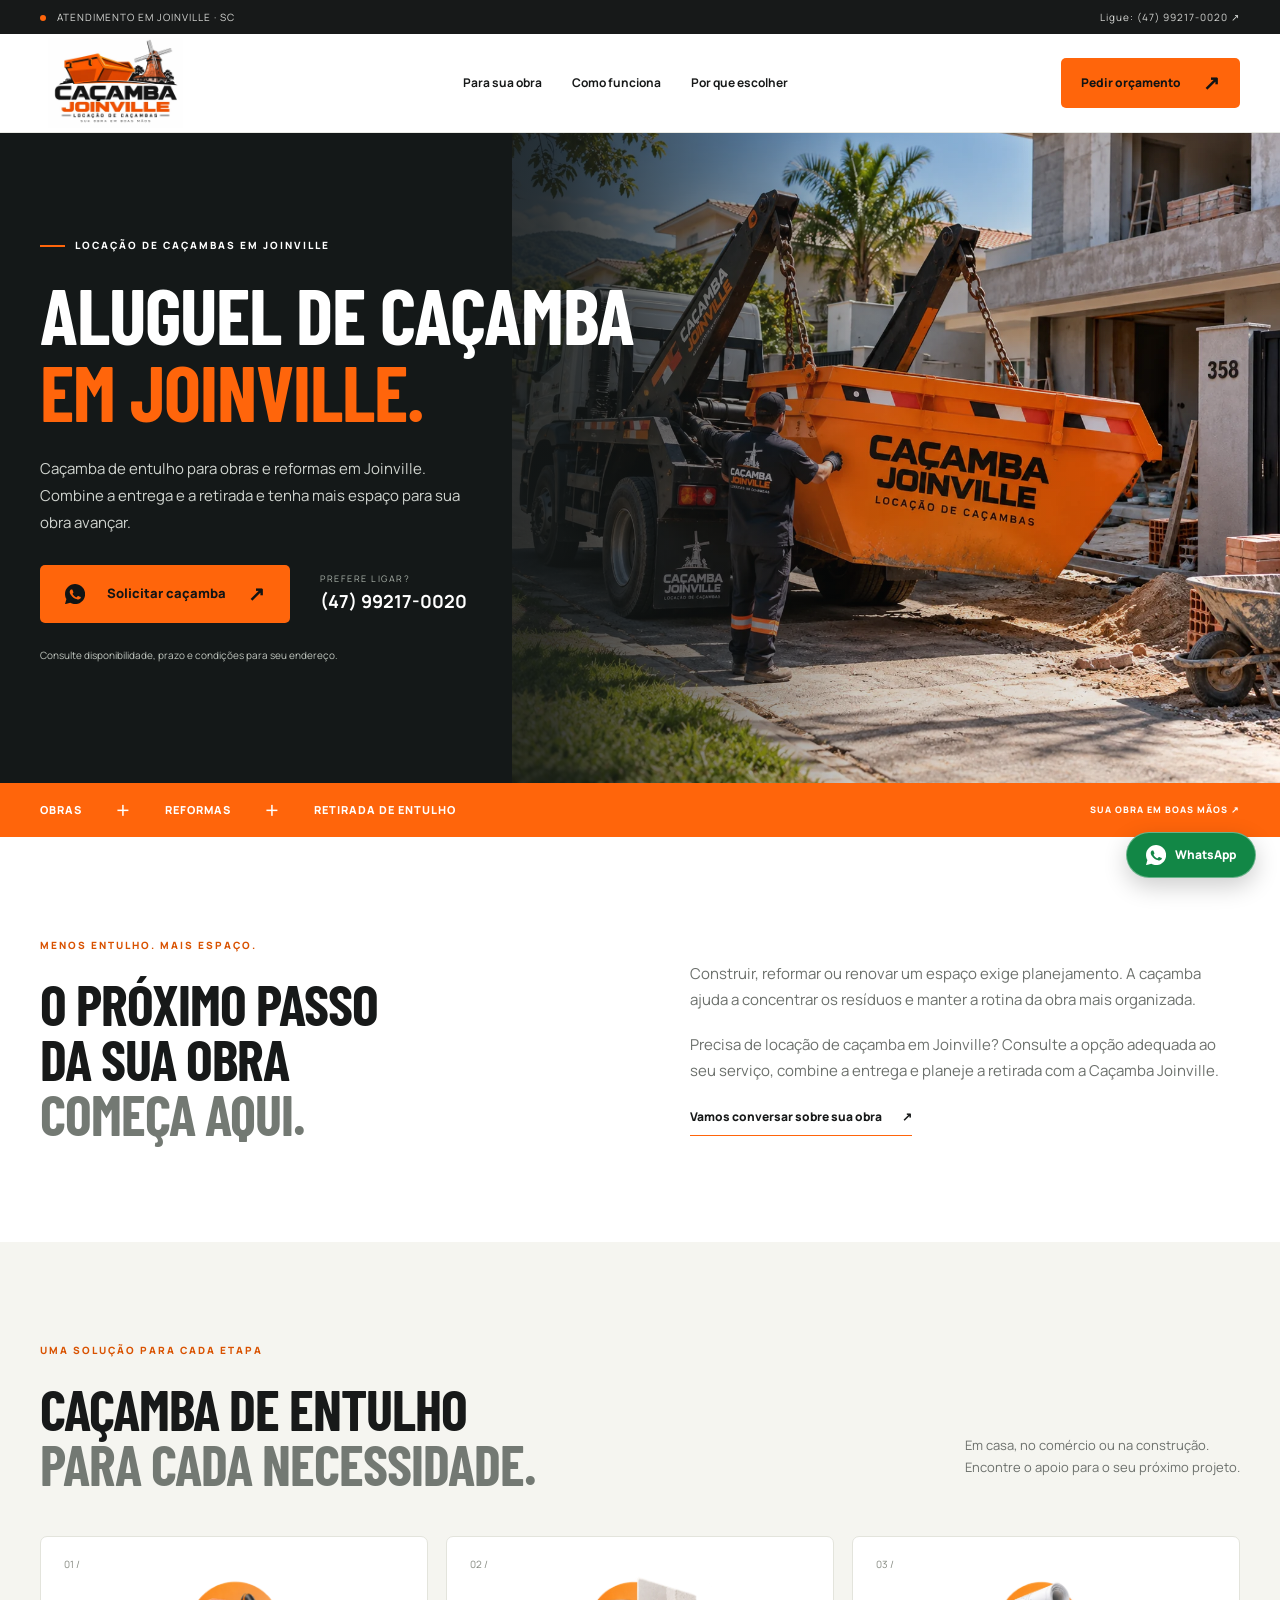
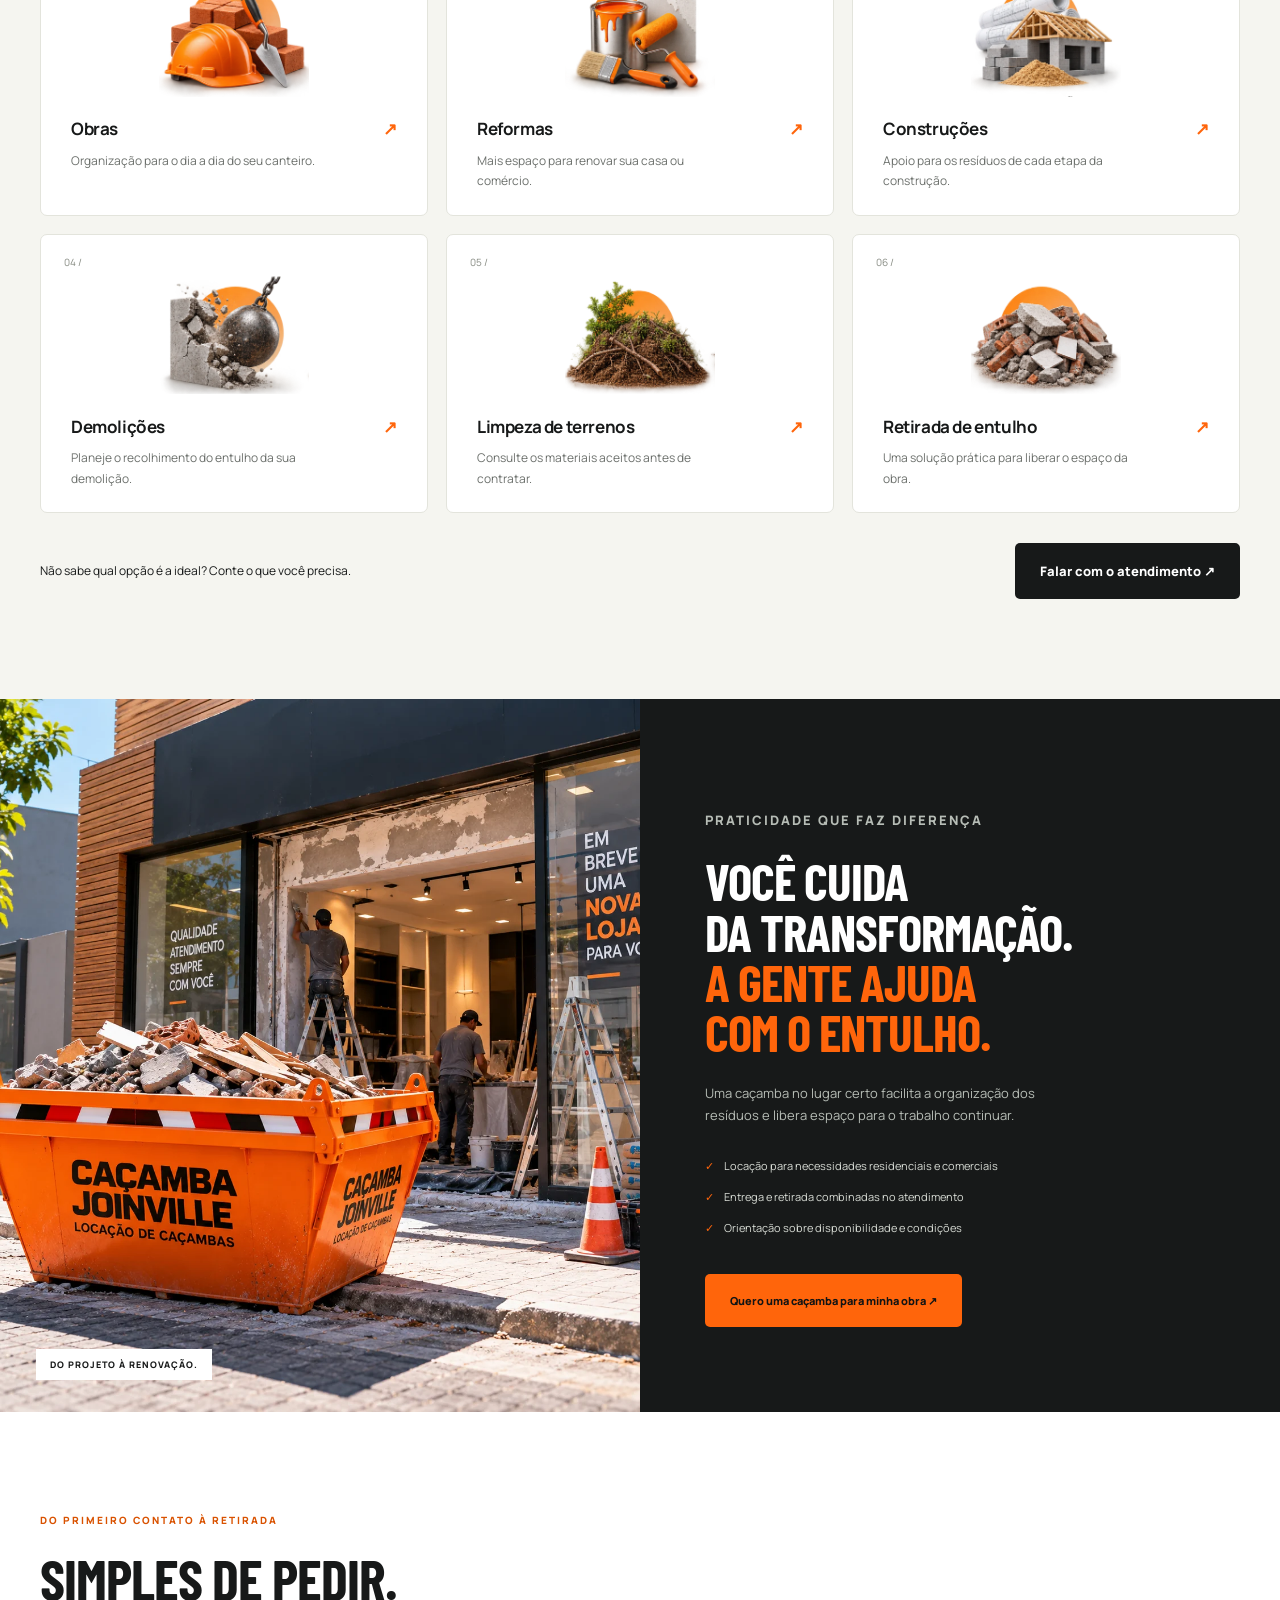
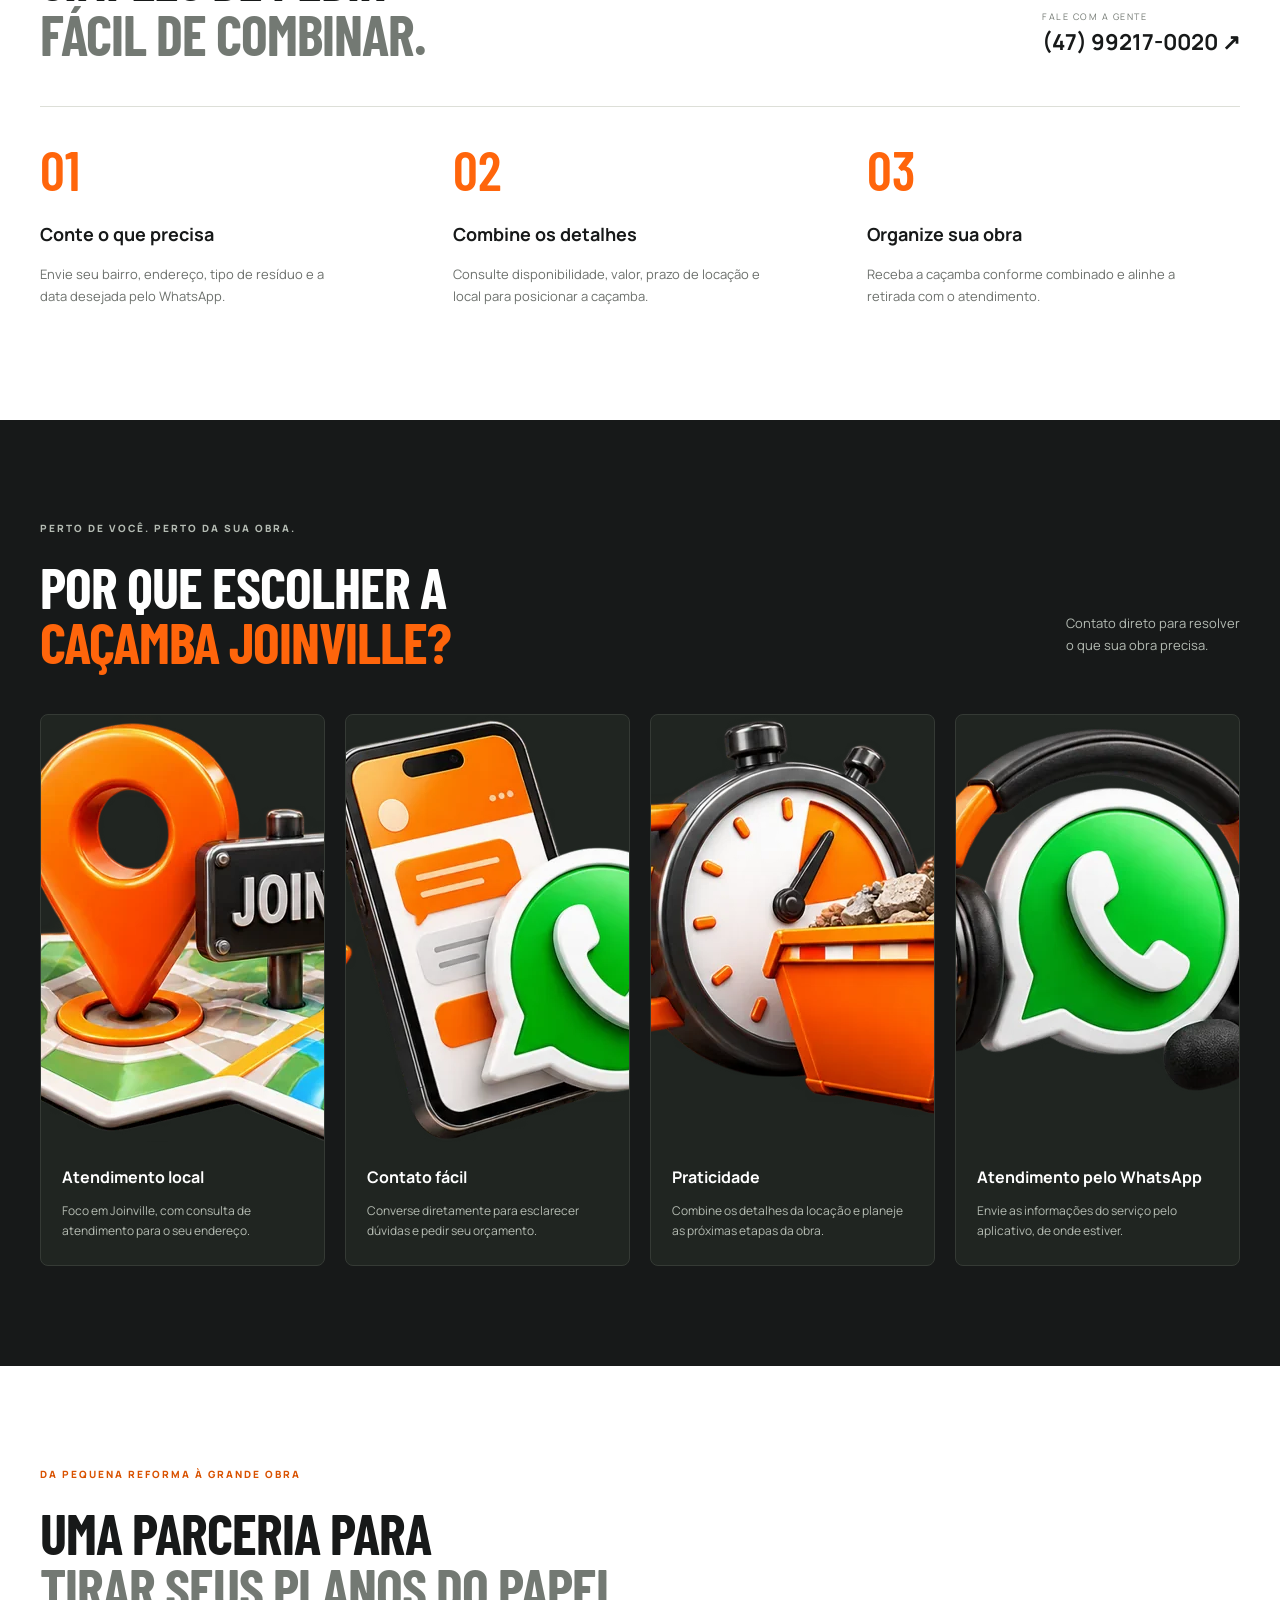
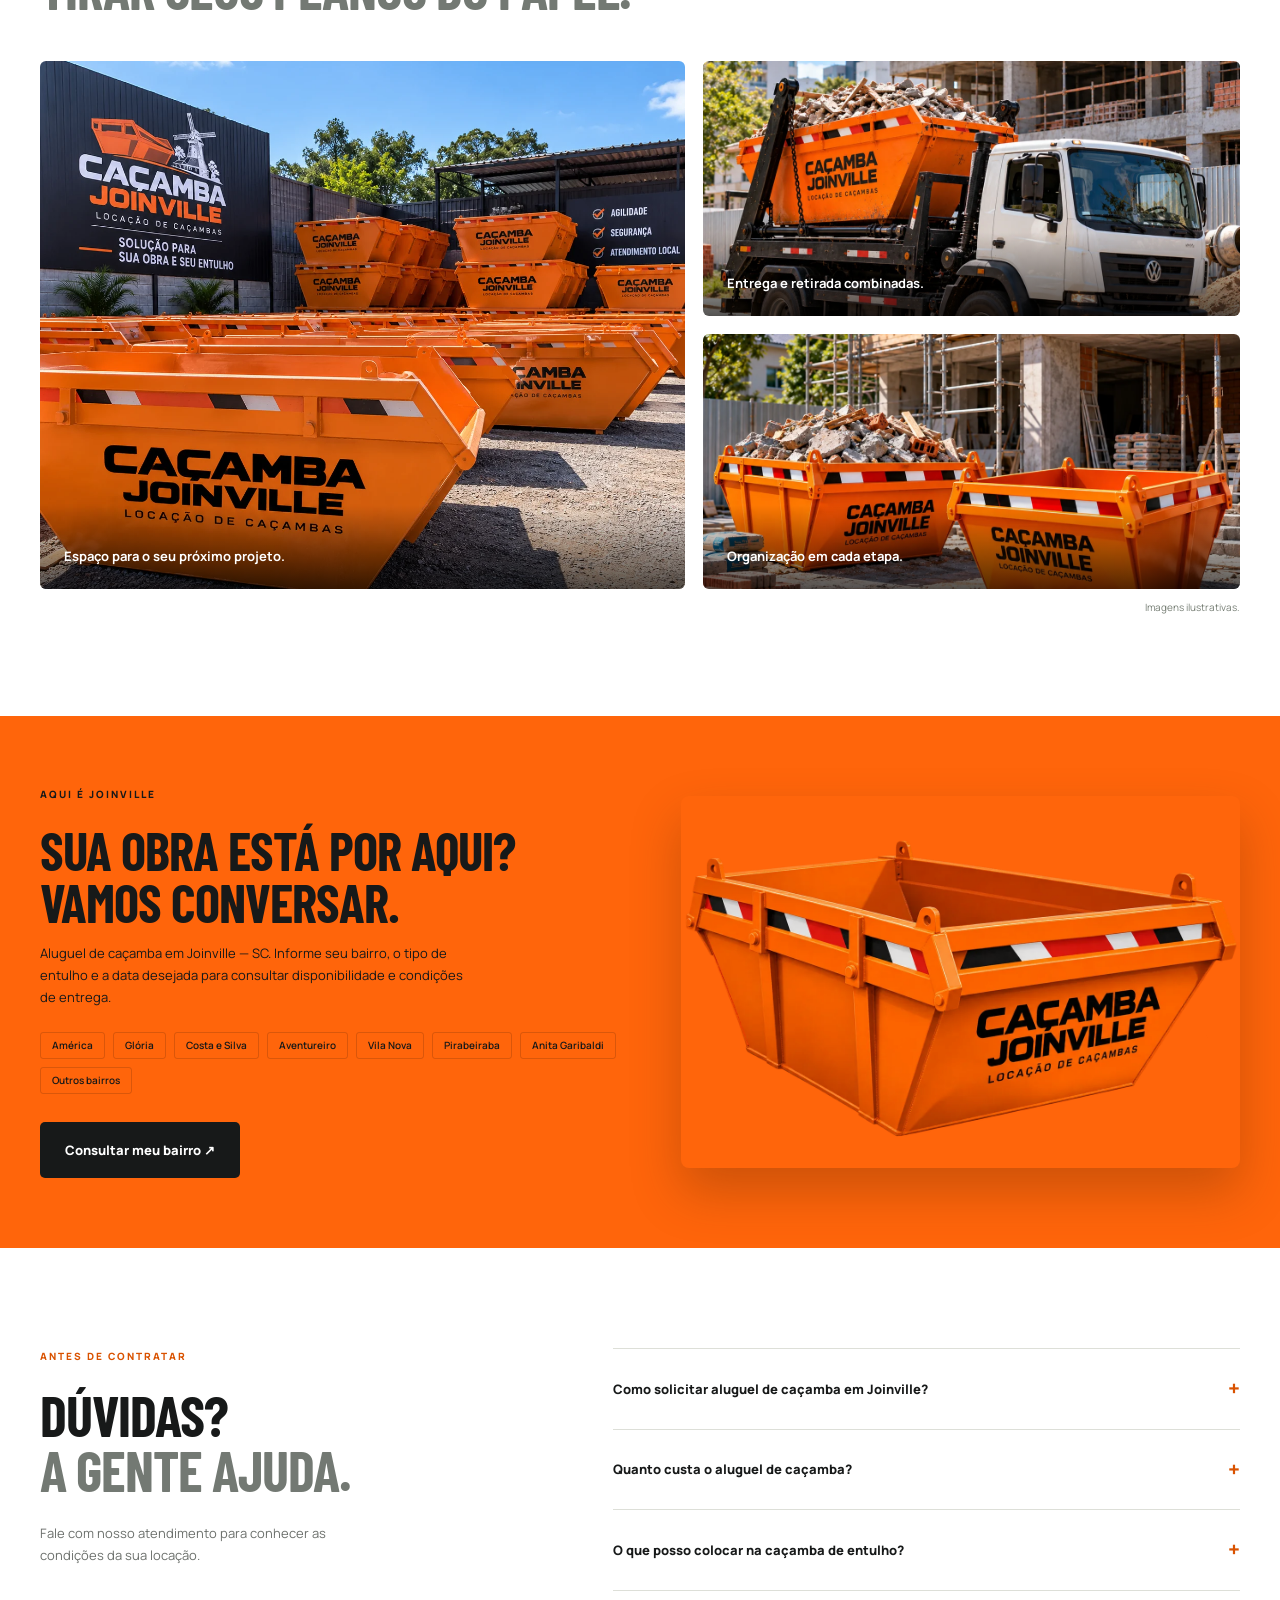
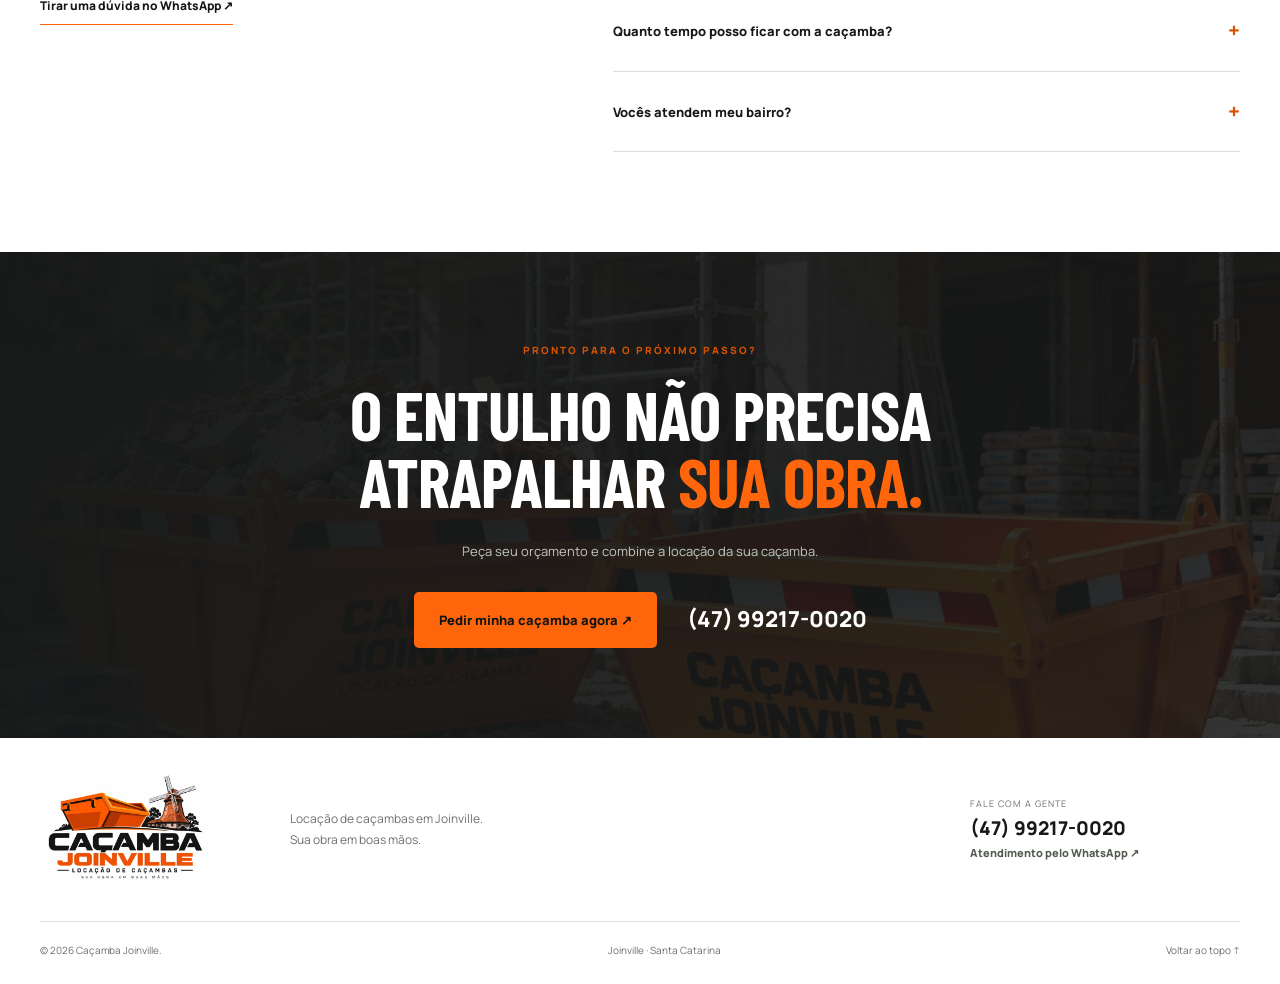
==== commit 9637ee72: "Add files via upload" ====
--- a/index.html
+++ b/index.html
@@ -1,35 +1,45 @@
-<!doctype html>
-<html lang="pt-BR">
-<head>
-<meta charset="utf-8"><meta name="viewport" content="width=device-width,initial-scale=1">
-<title>Caçamba Joinville | Aluguel de caçambas para sua obra</title>
-<meta name="description" content="Aluguel de caçamba em Joinville para obras, reformas e retirada de entulho. Consulte disponibilidade e orçamento: (47) 99217-0020.">
-<meta name="theme-color" content="#171919"><link rel="stylesheet" href="style.css">
-</head>
-<body>
-<a class="skip" href="#principal">Ir para o conteúdo</a>
-<div class="topline"><div class="wrap"><span><i></i> ATENDIMENTO EM JOINVILLE · SC</span><a href="tel:+5547992170020">Ligue: (47) 99217-0020 ↗</a></div></div>
-<header><div class="wrap nav"><a href="#inicio" class="brand" aria-label="Caçamba Joinville — início"><img src="assets/logo.png" alt="Caçamba Joinville — locação de caçambas"></a><nav aria-label="Menu principal"><a href="#servicos">Para sua obra</a><a href="#como-funciona">Como funciona</a><a href="#diferenciais">Por que escolher</a></nav><a class="btn small wa" href="https://wa.me/5547992170020">Pedir orçamento <span>↗</span></a></div></header>
-<main id="principal">
-<section class="hero" id="inicio"><div class="hero-photo"><img src="assets/entrega.png" alt="Ilustração de entrega de caçamba em uma obra residencial" fetchpriority="high"></div><div class="wrap hero-inner"><div class="hero-copy"><p class="eyebrow"><span></span> LOCAÇÃO DE CAÇAMBAS EM JOINVILLE</p><h1>Sua obra avança.<br>O entulho<br><em>fica com a gente.</em></h1><p class="lead">Da pequena reforma à grande construção. Mais espaço e organização para você seguir com o que importa.</p><div class="actions"><a class="btn wa" href="https://wa.me/5547992170020"><svg aria-hidden="true" width="20" height="20" viewBox="0 0 24 24" fill="currentColor"><path d="M12.031 0c-6.627 0-12 5.373-12 12 0 2.159.57 4.26 1.652 6.111l-1.683 6.142 6.284-1.648c1.782.973 3.801 1.495 5.867 1.495 6.627 0 12-5.373 12-12s-5.373-12-12-12zm6.273 17.028c-.258.726-1.288 1.332-2.112 1.503-.566.117-1.306.21-3.805-.824-3.195-1.323-5.251-4.571-5.412-4.786-.158-.214-1.305-1.737-1.305-3.313 0-1.576.824-2.35 1.118-2.67.294-.32.646-.401.863-.401.217 0 .433.002.625.011.203.009.476-.077.744.567.275.66.938 2.296 1.021 2.464.083.168.138.366.027.586-.11.22-.165.357-.33.551-.165.194-.347.433-.496.581-.165.165-.337.345-.145.674.192.329.852 1.408 1.83 2.279 1.258 1.121 2.32 1.468 2.649 1.633.329.165.522.138.714-.083.192-.22.824-.962 1.043-1.292.219-.33.439-.275.741-.165.302.11 1.922.906 2.252 1.071.329.165.549.247.631.385.083.138.083.801-.175 1.527z"/></svg> Solicitar caçamba <span>↗</span></a><a class="hero-phone" href="tel:+5547992170020"><small>PREFERE LIGAR?</small><strong>(47) 99217-0020</strong></a></div><p class="hero-note">Consulte disponibilidade, prazo e condições para seu endereço.</p></div></div><div class="hero-bottom"><span>OBRAS</span><b>+</b><span>REFORMAS</span><b>+</b><span>RETIRADA DE ENTULHO</span><span class="hero-bottom-end">SUA OBRA EM BOAS MÃOS ↗</span></div></section>
-<section class="intro section wrap"><div><p class="eyebrow orange">MENOS ENTULHO. MAIS ESPAÇO.</p><h2>O próximo passo<br>da sua obra<br><span>começa aqui.</span></h2></div><div class="intro-right"><p>Construir, reformar ou renovar um espaço exige planejamento. A caçamba ajuda a concentrar os resíduos e manter a rotina da obra mais organizada.</p><p>Conte com a Caçamba Joinville para consultar a solução adequada ao seu serviço, combinar a entrega e planejar a retirada.</p><a class="text-link wa" href="https://wa.me/5547992170020">Vamos conversar sobre sua obra <span>↗</span></a></div></section>
-<section class="services section" id="servicos"><div class="wrap"><div class="section-heading"><div><p class="eyebrow orange">UMA SOLUÇÃO PARA CADA ETAPA</p><h2>Para que você precisa<br>de uma <span>caçamba?</span></h2></div><p>Em casa, no comércio ou na construção.<br>Encontre o apoio para o seu próximo projeto.</p></div><div class="service-grid">
-<a class="service-card wa" data-service="obras" href="https://wa.me/5547992170020"><span class="card-num">01 /</span><img src="assets/01-obras.png" alt="" loading="lazy"><h3>Obras <span>↗</span></h3><p>Organização para o dia a dia do seu canteiro.</p></a>
-<a class="service-card wa" data-service="reformas" href="https://wa.me/5547992170020"><span class="card-num">02 /</span><img src="assets/02-reformas.png" alt="" loading="lazy"><h3>Reformas <span>↗</span></h3><p>Mais espaço para renovar sua casa ou comércio.</p></a>
-<a class="service-card wa" data-service="construções" href="https://wa.me/5547992170020"><span class="card-num">03 /</span><img src="assets/03-construcoes.png" alt="" loading="lazy"><h3>Construções <span>↗</span></h3><p>Apoio para os resíduos de cada etapa da construção.</p></a>
-<a class="service-card wa" data-service="demolições" href="https://wa.me/5547992170020"><span class="card-num">04 /</span><img src="assets/04-demolicoes.png" alt="" loading="lazy"><h3>Demolições <span>↗</span></h3><p>Planeje o recolhimento do entulho da sua demolição.</p></a>
-<a class="service-card wa" data-service="limpeza de terrenos" href="https://wa.me/5547992170020"><span class="card-num">05 /</span><img src="assets/05-limpeza-de-terrenos.png" alt="" loading="lazy"><h3>Limpeza de terrenos <span>↗</span></h3><p>Consulte os materiais aceitos antes de contratar.</p></a>
-<a class="service-card wa" data-service="retirada de entulho" href="https://wa.me/5547992170020"><span class="card-num">06 /</span><img src="assets/06-retirada-de-entulho.png" alt="" loading="lazy"><h3>Retirada de entulho <span>↗</span></h3><p>Uma solução prática para liberar o espaço da obra.</p></a>
-</div><div class="service-bottom"><p>Não sabe qual opção é a ideal? Conte o que você precisa.</p><a class="btn dark wa" href="https://wa.me/5547992170020">Falar com o atendimento ↗</a></div></div></section>
-<section class="feature"><div class="feature-image"><img src="assets/reforma.png" alt="Ilustração de caçamba em frente a um comércio em reforma" loading="lazy"><span>DO PROJETO À RENOVAÇÃO.</span></div><div class="feature-copy"><p class="eyebrow orange">PRATICIDADE QUE FAZ DIFERENÇA</p><h2>Você cuida<br>da transformação.<br><span>A gente ajuda<br>com o entulho.</span></h2><p>Uma caçamba no lugar certo facilita a organização dos resíduos e libera espaço para o trabalho continuar.</p><ul><li>Locação para necessidades residenciais e comerciais</li><li>Entrega e retirada combinadas no atendimento</li><li>Orientação sobre disponibilidade e condições</li></ul><a class="btn wa" href="https://wa.me/5547992170020">Quero uma caçamba para minha obra ↗</a></div></section>
-<section class="process section wrap" id="como-funciona"><div class="section-heading"><div><p class="eyebrow orange">DO PRIMEIRO CONTATO À RETIRADA</p><h2>Simples de pedir.<br><span>Fácil de combinar.</span></h2></div><a class="phone-block" href="tel:+5547992170020"><small>FALE COM A GENTE</small><strong>(47) 99217-0020 ↗</strong></a></div><div class="steps"><article><span>01</span><h3>Conte o que precisa</h3><p>Envie seu bairro, endereço, tipo de resíduo e a data desejada pelo WhatsApp.</p></article><article><span>02</span><h3>Combine os detalhes</h3><p>Consulte disponibilidade, valor, prazo de locação e local para posicionar a caçamba.</p></article><article><span>03</span><h3>Organize sua obra</h3><p>Receba a caçamba conforme combinado e alinhe a retirada com o atendimento.</p></article></div></section>
-<section class="why section" id="diferenciais"><div class="wrap"><div class="section-heading"><div><p class="eyebrow orange">PERTO DE VOCÊ. PERTO DA SUA OBRA.</p><h2>Por que escolher a<br><span>Caçamba Joinville?</span></h2></div><p>Contato direto para resolver<br>o que sua obra precisa.</p></div><div class="why-grid"><article><img src="assets/01-atendimento-local.png" alt="Ilustração de localização em Joinville" loading="lazy"><div><h3>Atendimento local</h3><p>Foco em Joinville, com consulta de atendimento para o seu endereço.</p></div></article><article><img src="assets/02-contato-facil.png" alt="Ilustração de contato pelo celular" loading="lazy"><div><h3>Contato fácil</h3><p>Converse diretamente para esclarecer dúvidas e pedir seu orçamento.</p></div></article><article><img src="assets/03-praticidade.png" alt="Ilustração de praticidade na locação" loading="lazy"><div><h3>Praticidade</h3><p>Combine os detalhes da locação e planeje as próximas etapas da obra.</p></div></article><article><img src="assets/04-atendimento-whatsapp.png" alt="Ilustração de atendimento pelo WhatsApp" loading="lazy"><div><h3>Atendimento pelo WhatsApp</h3><p>Envie as informações do serviço pelo aplicativo, de onde estiver.</p></div></article></div></div></section>
-<section class="gallery-section section wrap"><div class="section-heading"><div><p class="eyebrow orange">DA PEQUENA REFORMA À GRANDE OBRA</p><h2>Uma parceria para<br><span>tirar seus planos do papel.</span></h2></div></div><div class="photo-grid"><figure class="photo-large"><img src="assets/patio.png" alt="Ilustração de pátio com caçambas laranjas" loading="lazy"><figcaption>Espaço para o seu próximo projeto.</figcaption></figure><figure><img src="assets/caminhao.png" alt="Ilustração de caminhão transportando caçamba" loading="lazy"><figcaption>Entrega e retirada combinadas.</figcaption></figure><figure><img src="assets/obra.png" alt="Ilustração de caçambas em um canteiro de obras" loading="lazy"><figcaption>Organização em cada etapa.</figcaption></figure></div><p class="image-note">Imagens ilustrativas.</p></section>
-<section class="local-section"><div class="wrap local-inner"><div><p class="eyebrow">AQUI É JOINVILLE</p><h2>Sua obra está por aqui?<br>Vamos conversar.</h2><p>Atendimento em Joinville — SC. Informe seu bairro para consultar disponibilidade e condições de entrega.</p><div class="neighborhoods"><span>América</span><span>Glória</span><span>Costa e Silva</span><span>Aventureiro</span><span>Vila Nova</span><span>Pirabeiraba</span><span>Anita Garibaldi</span><span>Outros bairros</span></div><a class="btn dark wa" href="https://wa.me/5547992170020">Consultar meu bairro ↗</a></div><img src="assets/cacamba.png" alt="Caçamba laranja com a marca Caçamba Joinville" loading="lazy"></div></section>
-<section class="faq section wrap" id="duvidas"><div><p class="eyebrow orange">ANTES DE CONTRATAR</p><h2>Dúvidas?<br><span>A gente ajuda.</span></h2><p>Fale com nosso atendimento para conhecer as condições da sua locação.</p><a class="text-link wa" href="https://wa.me/5547992170020">Tirar uma dúvida no WhatsApp ↗</a></div><div class="faq-list"><details><summary>Como pedir uma caçamba?<span>+</span></summary><p>Chame no WhatsApp (47) 99217-0020 e informe o endereço, o tipo de serviço e a data desejada. O atendimento confirma disponibilidade e condições.</p></details><details><summary>Qual é o valor do aluguel?<span>+</span></summary><p>Solicite um orçamento para sua necessidade. Informe o bairro, o tipo de resíduo e o período pretendido para consultar o valor.</p></details><details><summary>Quais resíduos posso colocar?<span>+</span></summary><p>Informe os materiais que pretende descartar antes de contratar. A equipe confirmará quais são aceitos e as orientações para uso da caçamba.</p></details><details><summary>Quanto tempo posso ficar com a caçamba?<span>+</span></summary><p>O prazo de locação e a retirada são combinados no atendimento. Confirme o período ao solicitar seu orçamento.</p></details><details><summary>Vocês atendem meu bairro?<span>+</span></summary><p>Atendemos em Joinville. Envie seu endereço para verificar disponibilidade e as condições de acesso e posicionamento.</p></details></div></section>
-<section class="final"><div class="wrap"><p class="eyebrow orange">PRONTO PARA O PRÓXIMO PASSO?</p><h2>O entulho não precisa<br>atrapalhar <span>sua obra.</span></h2><p>Peça seu orçamento e combine a locação da sua caçamba.</p><div class="actions"><a class="btn wa" href="https://wa.me/5547992170020">Pedir minha caçamba agora ↗</a><a class="final-phone" href="tel:+5547992170020">(47) 99217-0020</a></div></div></section>
-</main>
-<footer><div class="wrap footer-main"><img src="assets/logo.png" alt="Caçamba Joinville" loading="lazy"><p>Locação de caçambas em Joinville.<br>Sua obra em boas mãos.</p><div><span>FALE COM A GENTE</span><a href="tel:+5547992170020">(47) 99217-0020</a><a class="wa" href="https://wa.me/5547992170020">Atendimento pelo WhatsApp ↗</a></div></div><div class="wrap footer-bottom"><span>© 2026 Caçamba Joinville.</span><span>Joinville · Santa Catarina</span><a href="#inicio">Voltar ao topo ↑</a></div></footer>
-<a class="floating wa" href="https://wa.me/5547992170020" aria-label="Falar com Caçamba Joinville no WhatsApp"><svg aria-hidden="true" width="20" height="20" viewBox="0 0 24 24" fill="currentColor"><path d="M12.031 0c-6.627 0-12 5.373-12 12 0 2.159.57 4.26 1.652 6.111l-1.683 6.142 6.284-1.648c1.782.973 3.801 1.495 5.867 1.495 6.627 0 12-5.373 12-12s-5.373-12-12-12zm6.273 17.028c-.258.726-1.288 1.332-2.112 1.503-.566.117-1.306.21-3.805-.824-3.195-1.323-5.251-4.571-5.412-4.786-.158-.214-1.305-1.737-1.305-3.313 0-1.576.824-2.35 1.118-2.67.294-.32.646-.401.863-.401.217 0 .433.002.625.011.203.009.476-.077.744.567.275.66.938 2.296 1.021 2.464.083.168.138.366.027.586-.11.22-.165.357-.33.551-.165.194-.347.433-.496.581-.165.165-.337.345-.145.674.192.329.852 1.408 1.83 2.279 1.258 1.121 2.32 1.468 2.649 1.633.329.165.522.138.714-.083.192-.22.824-.962 1.043-1.292.219-.33.439-.275.741-.165.302.11 1.922.906 2.252 1.071.329.165.549.247.631.385.083.138.083.801-.175 1.527z"/></svg> WhatsApp</a>
-<script src="script.js"></script>
-</body></html>
+<!doctype html>
+<html lang="pt-BR">
+<head>
+<meta charset="utf-8"><meta name="viewport" content="width=device-width,initial-scale=1">
+<title>Aluguel de Caçamba em Joinville | Caçamba Joinville</title>
+<meta name="description" content="Locação de caçamba em Joinville para obras, reformas e retirada de entulho. Consulte disponibilidade e peça seu orçamento pelo WhatsApp: (47) 99217-0020.">
+<meta name="theme-color" content="#171919"><link rel="stylesheet" href="style.css">
+<link rel="canonical" href="https://rubensjr2026.github.io/cacambajoinville/">
+<meta name="robots" content="index, follow, max-image-preview:large">
+<meta property="og:type" content="website"><meta property="og:locale" content="pt_BR">
+<meta property="og:site_name" content="Caçamba Joinville"><meta property="og:title" content="Aluguel de Caçamba em Joinville | Caçamba Joinville">
+<meta property="og:description" content="Locação de caçamba em Joinville para obras, reformas e retirada de entulho. Consulte disponibilidade e peça seu orçamento pelo WhatsApp: (47) 99217-0020."><meta property="og:url" content="https://rubensjr2026.github.io/cacambajoinville/">
+<meta property="og:image" content="https://rubensjr2026.github.io/cacambajoinville/assets/social.jpg"><meta property="og:image:alt" content="Caçamba Joinville — locação de caçambas">
+<meta name="twitter:card" content="summary_large_image">
+<link rel="preconnect" href="https://fonts.googleapis.com"><link rel="preconnect" href="https://fonts.gstatic.com" crossorigin>
+<link href="https://fonts.googleapis.com/css2?family=Barlow+Condensed:wght@600;700;800&amp;family=Manrope:wght@400;500;600;700;800&amp;display=swap" rel="stylesheet">
+<script type="application/ld+json">{"@context": "https://schema.org", "@graph": [{"@type": "Organization", "@id": "https://rubensjr2026.github.io/cacambajoinville/#empresa", "name": "Caçamba Joinville", "url": "https://rubensjr2026.github.io/cacambajoinville/", "logo": "https://rubensjr2026.github.io/cacambajoinville/assets/logo.webp", "telephone": "+55-47-99217-0020", "areaServed": {"@type": "City", "name": "Joinville"}}, {"@type": "WebSite", "@id": "https://rubensjr2026.github.io/cacambajoinville/#website", "url": "https://rubensjr2026.github.io/cacambajoinville/", "name": "Caçamba Joinville", "inLanguage": "pt-BR", "publisher": {"@id": "https://rubensjr2026.github.io/cacambajoinville/#empresa"}}, {"@type": "WebPage", "@id": "https://rubensjr2026.github.io/cacambajoinville/#webpage", "url": "https://rubensjr2026.github.io/cacambajoinville/", "name": "Aluguel de Caçamba em Joinville | Caçamba Joinville", "description": "Locação de caçamba em Joinville para obras, reformas e retirada de entulho. Consulte disponibilidade e peça seu orçamento pelo WhatsApp: (47) 99217-0020.", "inLanguage": "pt-BR", "isPartOf": {"@id": "https://rubensjr2026.github.io/cacambajoinville/#website"}, "mainEntity": {"@id": "https://rubensjr2026.github.io/cacambajoinville/#servico"}}, {"@type": "Service", "@id": "https://rubensjr2026.github.io/cacambajoinville/#servico", "name": "Aluguel de caçamba em Joinville", "serviceType": "Locação de caçamba de entulho", "provider": {"@id": "https://rubensjr2026.github.io/cacambajoinville/#empresa"}, "areaServed": {"@type": "City", "name": "Joinville"}, "url": "https://rubensjr2026.github.io/cacambajoinville/"}]}</script>
+</head>
+<body>
+<a class="skip" href="#principal">Ir para o conteúdo</a>
+<div class="topline"><div class="wrap"><span><i></i> ATENDIMENTO EM JOINVILLE · SC</span><a href="tel:+5547992170020">Ligue: (47) 99217-0020 ↗</a></div></div>
+<header><div class="wrap nav"><a href="#inicio" class="brand" aria-label="Caçamba Joinville — início"><img src="assets/logo.webp" alt="Caçamba Joinville — locação de caçambas" width="600" height="400" decoding="async"></a><nav aria-label="Menu principal"><a href="#servicos">Para sua obra</a><a href="#como-funciona">Como funciona</a><a href="#diferenciais">Por que escolher</a></nav><a class="btn small wa" href="https://wa.me/5547992170020?text=Ol%C3%A1%21%20Vim%20pelo%20site%20Ca%C3%A7amba%20Joinville%20e%20gostaria%20de%20um%20or%C3%A7amento%20para%20aluguel%20de%20ca%C3%A7amba%20em%20Joinville." target="_blank" rel="noopener noreferrer">Pedir orçamento <span>↗</span></a></div></header>
+<main id="principal">
+<section class="hero" id="inicio"><div class="hero-photo"><img src="assets/entrega.webp" alt="Ilustração de entrega de caçamba em uma obra residencial" fetchpriority="high" width="1254" height="1254" decoding="async"></div><div class="wrap hero-inner"><div class="hero-copy"><p class="eyebrow"><span></span> LOCAÇÃO DE CAÇAMBAS EM JOINVILLE</p><h1>Aluguel de caçamba<br><em>em Joinville.</em></h1><p class="lead">Caçamba de entulho para obras e reformas em Joinville. Combine a entrega e a retirada e tenha mais espaço para sua obra avançar.</p><div class="actions"><a class="btn wa" href="https://wa.me/5547992170020?text=Ol%C3%A1%21%20Vim%20pelo%20site%20Ca%C3%A7amba%20Joinville%20e%20gostaria%20de%20um%20or%C3%A7amento%20para%20aluguel%20de%20ca%C3%A7amba%20em%20Joinville." target="_blank" rel="noopener noreferrer"><svg aria-hidden="true" width="20" height="20" viewBox="0 0 24 24" fill="currentColor"><path d="M12.031 0c-6.627 0-12 5.373-12 12 0 2.159.57 4.26 1.652 6.111l-1.683 6.142 6.284-1.648c1.782.973 3.801 1.495 5.867 1.495 6.627 0 12-5.373 12-12s-5.373-12-12-12zm6.273 17.028c-.258.726-1.288 1.332-2.112 1.503-.566.117-1.306.21-3.805-.824-3.195-1.323-5.251-4.571-5.412-4.786-.158-.214-1.305-1.737-1.305-3.313 0-1.576.824-2.35 1.118-2.67.294-.32.646-.401.863-.401.217 0 .433.002.625.011.203.009.476-.077.744.567.275.66.938 2.296 1.021 2.464.083.168.138.366.027.586-.11.22-.165.357-.33.551-.165.194-.347.433-.496.581-.165.165-.337.345-.145.674.192.329.852 1.408 1.83 2.279 1.258 1.121 2.32 1.468 2.649 1.633.329.165.522.138.714-.083.192-.22.824-.962 1.043-1.292.219-.33.439-.275.741-.165.302.11 1.922.906 2.252 1.071.329.165.549.247.631.385.083.138.083.801-.175 1.527z"/></svg> Solicitar caçamba <span>↗</span></a><a class="hero-phone" href="tel:+5547992170020"><small>PREFERE LIGAR?</small><strong>(47) 99217-0020</strong></a></div><p class="hero-note">Consulte disponibilidade, prazo e condições para seu endereço.</p></div></div><div class="hero-bottom"><span>OBRAS</span><b>+</b><span>REFORMAS</span><b>+</b><span>RETIRADA DE ENTULHO</span><span class="hero-bottom-end">SUA OBRA EM BOAS MÃOS ↗</span></div></section>
+<section class="intro section wrap"><div><p class="eyebrow orange">MENOS ENTULHO. MAIS ESPAÇO.</p><h2>O próximo passo<br>da sua obra<br><span>começa aqui.</span></h2></div><div class="intro-right"><p>Construir, reformar ou renovar um espaço exige planejamento. A caçamba ajuda a concentrar os resíduos e manter a rotina da obra mais organizada.</p><p>Precisa de locação de caçamba em Joinville? Consulte a opção adequada ao seu serviço, combine a entrega e planeje a retirada com a Caçamba Joinville.</p><a class="text-link wa" href="https://wa.me/5547992170020?text=Ol%C3%A1%21%20Vim%20pelo%20site%20Ca%C3%A7amba%20Joinville%20e%20gostaria%20de%20um%20or%C3%A7amento%20para%20aluguel%20de%20ca%C3%A7amba%20em%20Joinville." target="_blank" rel="noopener noreferrer">Vamos conversar sobre sua obra <span>↗</span></a></div></section>
+<section class="services section" id="servicos"><div class="wrap"><div class="section-heading"><div><p class="eyebrow orange">UMA SOLUÇÃO PARA CADA ETAPA</p><h2>Caçamba de entulho<br><span>para cada necessidade.</span></h2></div><p>Em casa, no comércio ou na construção.<br>Encontre o apoio para o seu próximo projeto.</p></div><div class="service-grid">
+<a class="service-card wa" data-service="obras" href="https://wa.me/5547992170020?text=Ol%C3%A1%21%20Vim%20pelo%20site%20Ca%C3%A7amba%20Joinville%20e%20gostaria%20de%20um%20or%C3%A7amento%20para%20aluguel%20de%20ca%C3%A7amba%20para%20obras." target="_blank" rel="noopener noreferrer"><span class="card-num">01 /</span><img src="assets/01-obras.webp" alt="" loading="lazy" width="640" height="533" decoding="async"><h3>Obras <span>↗</span></h3><p>Organização para o dia a dia do seu canteiro.</p></a>
+<a class="service-card wa" data-service="reformas" href="https://wa.me/5547992170020?text=Ol%C3%A1%21%20Vim%20pelo%20site%20Ca%C3%A7amba%20Joinville%20e%20gostaria%20de%20um%20or%C3%A7amento%20para%20aluguel%20de%20ca%C3%A7amba%20para%20reformas." target="_blank" rel="noopener noreferrer"><span class="card-num">02 /</span><img src="assets/02-reformas.webp" alt="" loading="lazy" width="640" height="533" decoding="async"><h3>Reformas <span>↗</span></h3><p>Mais espaço para renovar sua casa ou comércio.</p></a>
+<a class="service-card wa" data-service="construções" href="https://wa.me/5547992170020?text=Ol%C3%A1%21%20Vim%20pelo%20site%20Ca%C3%A7amba%20Joinville%20e%20gostaria%20de%20um%20or%C3%A7amento%20para%20aluguel%20de%20ca%C3%A7amba%20para%20constru%C3%A7%C3%B5es." target="_blank" rel="noopener noreferrer"><span class="card-num">03 /</span><img src="assets/03-construcoes.webp" alt="" loading="lazy" width="640" height="533" decoding="async"><h3>Construções <span>↗</span></h3><p>Apoio para os resíduos de cada etapa da construção.</p></a>
+<a class="service-card wa" data-service="demolições" href="https://wa.me/5547992170020?text=Ol%C3%A1%21%20Vim%20pelo%20site%20Ca%C3%A7amba%20Joinville%20e%20gostaria%20de%20um%20or%C3%A7amento%20para%20aluguel%20de%20ca%C3%A7amba%20para%20demoli%C3%A7%C3%B5es." target="_blank" rel="noopener noreferrer"><span class="card-num">04 /</span><img src="assets/04-demolicoes.webp" alt="" loading="lazy" width="640" height="533" decoding="async"><h3>Demolições <span>↗</span></h3><p>Planeje o recolhimento do entulho da sua demolição.</p></a>
+<a class="service-card wa" data-service="limpeza de terrenos" href="https://wa.me/5547992170020?text=Ol%C3%A1%21%20Vim%20pelo%20site%20Ca%C3%A7amba%20Joinville%20e%20gostaria%20de%20um%20or%C3%A7amento%20para%20aluguel%20de%20ca%C3%A7amba%20para%20limpeza%20de%20terrenos." target="_blank" rel="noopener noreferrer"><span class="card-num">05 /</span><img src="assets/05-limpeza-de-terrenos.webp" alt="" loading="lazy" width="640" height="533" decoding="async"><h3>Limpeza de terrenos <span>↗</span></h3><p>Consulte os materiais aceitos antes de contratar.</p></a>
+<a class="service-card wa" data-service="retirada de entulho" href="https://wa.me/5547992170020?text=Ol%C3%A1%21%20Vim%20pelo%20site%20Ca%C3%A7amba%20Joinville%20e%20gostaria%20de%20um%20or%C3%A7amento%20para%20aluguel%20de%20ca%C3%A7amba%20para%20retirada%20de%20entulho." target="_blank" rel="noopener noreferrer"><span class="card-num">06 /</span><img src="assets/06-retirada-de-entulho.webp" alt="" loading="lazy" width="640" height="533" decoding="async"><h3>Retirada de entulho <span>↗</span></h3><p>Uma solução prática para liberar o espaço da obra.</p></a>
+</div><div class="service-bottom"><p>Não sabe qual opção é a ideal? Conte o que você precisa.</p><a class="btn dark wa" href="https://wa.me/5547992170020?text=Ol%C3%A1%21%20Vim%20pelo%20site%20Ca%C3%A7amba%20Joinville%20e%20gostaria%20de%20um%20or%C3%A7amento%20para%20aluguel%20de%20ca%C3%A7amba%20em%20Joinville." target="_blank" rel="noopener noreferrer">Falar com o atendimento ↗</a></div></div></section>
+<section class="feature"><div class="feature-image"><img src="assets/reforma.webp" alt="Ilustração de caçamba em frente a um comércio em reforma" loading="lazy" width="1254" height="1254" decoding="async"><span>DO PROJETO À RENOVAÇÃO.</span></div><div class="feature-copy"><p class="eyebrow orange">PRATICIDADE QUE FAZ DIFERENÇA</p><h2>Você cuida<br>da transformação.<br><span>A gente ajuda<br>com o entulho.</span></h2><p>Uma caçamba no lugar certo facilita a organização dos resíduos e libera espaço para o trabalho continuar.</p><ul><li>Locação para necessidades residenciais e comerciais</li><li>Entrega e retirada combinadas no atendimento</li><li>Orientação sobre disponibilidade e condições</li></ul><a class="btn wa" href="https://wa.me/5547992170020?text=Ol%C3%A1%21%20Vim%20pelo%20site%20Ca%C3%A7amba%20Joinville%20e%20gostaria%20de%20um%20or%C3%A7amento%20para%20aluguel%20de%20ca%C3%A7amba%20em%20Joinville." target="_blank" rel="noopener noreferrer">Quero uma caçamba para minha obra ↗</a></div></section>
+<section class="process section wrap" id="como-funciona"><div class="section-heading"><div><p class="eyebrow orange">DO PRIMEIRO CONTATO À RETIRADA</p><h2>Simples de pedir.<br><span>Fácil de combinar.</span></h2></div><a class="phone-block" href="tel:+5547992170020"><small>FALE COM A GENTE</small><strong>(47) 99217-0020 ↗</strong></a></div><div class="steps"><article><span>01</span><h3>Conte o que precisa</h3><p>Envie seu bairro, endereço, tipo de resíduo e a data desejada pelo WhatsApp.</p></article><article><span>02</span><h3>Combine os detalhes</h3><p>Consulte disponibilidade, valor, prazo de locação e local para posicionar a caçamba.</p></article><article><span>03</span><h3>Organize sua obra</h3><p>Receba a caçamba conforme combinado e alinhe a retirada com o atendimento.</p></article></div></section>
+<section class="why section" id="diferenciais"><div class="wrap"><div class="section-heading"><div><p class="eyebrow orange">PERTO DE VOCÊ. PERTO DA SUA OBRA.</p><h2>Por que escolher a<br><span>Caçamba Joinville?</span></h2></div><p>Contato direto para resolver<br>o que sua obra precisa.</p></div><div class="why-grid"><article><img src="assets/01-atendimento-local.webp" alt="Ilustração de localização em Joinville" loading="lazy" width="640" height="427" decoding="async"><div><h3>Atendimento local</h3><p>Foco em Joinville, com consulta de atendimento para o seu endereço.</p></div></article><article><img src="assets/02-contato-facil.webp" alt="Ilustração de contato pelo celular" loading="lazy" width="640" height="427" decoding="async"><div><h3>Contato fácil</h3><p>Converse diretamente para esclarecer dúvidas e pedir seu orçamento.</p></div></article><article><img src="assets/03-praticidade.webp" alt="Ilustração de praticidade na locação" loading="lazy" width="640" height="427" decoding="async"><div><h3>Praticidade</h3><p>Combine os detalhes da locação e planeje as próximas etapas da obra.</p></div></article><article><img src="assets/04-atendimento-whatsapp.webp" alt="Ilustração de atendimento pelo WhatsApp" loading="lazy" width="640" height="427" decoding="async"><div><h3>Atendimento pelo WhatsApp</h3><p>Envie as informações do serviço pelo aplicativo, de onde estiver.</p></div></article></div></div></section>
+<section class="gallery-section section wrap"><div class="section-heading"><div><p class="eyebrow orange">DA PEQUENA REFORMA À GRANDE OBRA</p><h2>Uma parceria para<br><span>tirar seus planos do papel.</span></h2></div></div><div class="photo-grid"><figure class="photo-large"><img src="assets/patio.webp" alt="Ilustração de pátio com caçambas laranjas" loading="lazy" width="1254" height="1254" decoding="async"><figcaption>Espaço para o seu próximo projeto.</figcaption></figure><figure><img src="assets/caminhao.webp" alt="Ilustração de caminhão transportando caçamba" loading="lazy" width="1254" height="1254" decoding="async"><figcaption>Entrega e retirada combinadas.</figcaption></figure><figure><img src="assets/obra.webp" alt="Ilustração de caçambas em um canteiro de obras" loading="lazy" width="1254" height="1254" decoding="async"><figcaption>Organização em cada etapa.</figcaption></figure></div><p class="image-note">Imagens ilustrativas.</p></section>
+<section class="local-section"><div class="wrap local-inner"><div><p class="eyebrow">AQUI É JOINVILLE</p><h2>Sua obra está por aqui?<br>Vamos conversar.</h2><p>Aluguel de caçamba em Joinville — SC. Informe seu bairro, o tipo de entulho e a data desejada para consultar disponibilidade e condições de entrega.</p><div class="neighborhoods"><span>América</span><span>Glória</span><span>Costa e Silva</span><span>Aventureiro</span><span>Vila Nova</span><span>Pirabeiraba</span><span>Anita Garibaldi</span><span>Outros bairros</span></div><a class="btn dark wa" href="https://wa.me/5547992170020?text=Ol%C3%A1%21%20Vim%20pelo%20site%20Ca%C3%A7amba%20Joinville%20e%20gostaria%20de%20um%20or%C3%A7amento%20para%20aluguel%20de%20ca%C3%A7amba%20em%20Joinville." target="_blank" rel="noopener noreferrer">Consultar meu bairro ↗</a></div><img src="assets/cacamba.webp" alt="Caçamba laranja com a marca Caçamba Joinville" loading="lazy" width="1254" height="836" decoding="async"></div></section>
+<section class="faq section wrap" id="duvidas"><div><p class="eyebrow orange">ANTES DE CONTRATAR</p><h2>Dúvidas?<br><span>A gente ajuda.</span></h2><p>Fale com nosso atendimento para conhecer as condições da sua locação.</p><a class="text-link wa" href="https://wa.me/5547992170020?text=Ol%C3%A1%21%20Vim%20pelo%20site%20Ca%C3%A7amba%20Joinville%20e%20gostaria%20de%20um%20or%C3%A7amento%20para%20aluguel%20de%20ca%C3%A7amba%20em%20Joinville." target="_blank" rel="noopener noreferrer">Tirar uma dúvida no WhatsApp ↗</a></div><div class="faq-list"><details><summary>Como solicitar aluguel de caçamba em Joinville?<span>+</span></summary><p>Chame no WhatsApp (47) 99217-0020 e informe o endereço, o tipo de serviço e a data desejada. O atendimento confirma disponibilidade e condições.</p></details><details><summary>Quanto custa o aluguel de caçamba?<span>+</span></summary><p>Solicite um orçamento para sua necessidade. Informe o bairro, o tipo de resíduo e o período pretendido para consultar o valor.</p></details><details><summary>O que posso colocar na caçamba de entulho?<span>+</span></summary><p>Informe os materiais que pretende descartar antes de contratar. A equipe confirmará quais são aceitos e as orientações para uso da caçamba.</p></details><details><summary>Quanto tempo posso ficar com a caçamba?<span>+</span></summary><p>O prazo de locação e a retirada são combinados no atendimento. Confirme o período ao solicitar seu orçamento.</p></details><details><summary>Vocês atendem meu bairro?<span>+</span></summary><p>Atendemos em Joinville. Envie seu endereço para verificar disponibilidade e as condições de acesso e posicionamento.</p></details></div></section>
+<section class="final"><div class="wrap"><p class="eyebrow orange">PRONTO PARA O PRÓXIMO PASSO?</p><h2>O entulho não precisa<br>atrapalhar <span>sua obra.</span></h2><p>Peça seu orçamento e combine a locação da sua caçamba.</p><div class="actions"><a class="btn wa" href="https://wa.me/5547992170020?text=Ol%C3%A1%21%20Vim%20pelo%20site%20Ca%C3%A7amba%20Joinville%20e%20gostaria%20de%20um%20or%C3%A7amento%20para%20aluguel%20de%20ca%C3%A7amba%20em%20Joinville." target="_blank" rel="noopener noreferrer">Pedir minha caçamba agora ↗</a><a class="final-phone" href="tel:+5547992170020">(47) 99217-0020</a></div></div></section>
+</main>
+<footer><div class="wrap footer-main"><img src="assets/logo.webp" alt="Caçamba Joinville" loading="lazy" width="600" height="400" decoding="async"><p>Locação de caçambas em Joinville.<br>Sua obra em boas mãos.</p><div><span>FALE COM A GENTE</span><a href="tel:+5547992170020">(47) 99217-0020</a><a class="wa" href="https://wa.me/5547992170020?text=Ol%C3%A1%21%20Vim%20pelo%20site%20Ca%C3%A7amba%20Joinville%20e%20gostaria%20de%20um%20or%C3%A7amento%20para%20aluguel%20de%20ca%C3%A7amba%20em%20Joinville." target="_blank" rel="noopener noreferrer">Atendimento pelo WhatsApp ↗</a></div></div><div class="wrap footer-bottom"><span>© 2026 Caçamba Joinville.</span><span>Joinville · Santa Catarina</span><a href="#inicio">Voltar ao topo ↑</a></div></footer>
+<a class="floating wa" href="https://wa.me/5547992170020?text=Ol%C3%A1%21%20Vim%20pelo%20site%20Ca%C3%A7amba%20Joinville%20e%20gostaria%20de%20um%20or%C3%A7amento%20para%20aluguel%20de%20ca%C3%A7amba%20em%20Joinville." aria-label="Falar com Caçamba Joinville no WhatsApp" target="_blank" rel="noopener noreferrer"><svg aria-hidden="true" width="20" height="20" viewBox="0 0 24 24" fill="currentColor"><path d="M12.031 0c-6.627 0-12 5.373-12 12 0 2.159.57 4.26 1.652 6.111l-1.683 6.142 6.284-1.648c1.782.973 3.801 1.495 5.867 1.495 6.627 0 12-5.373 12-12s-5.373-12-12-12zm6.273 17.028c-.258.726-1.288 1.332-2.112 1.503-.566.117-1.306.21-3.805-.824-3.195-1.323-5.251-4.571-5.412-4.786-.158-.214-1.305-1.737-1.305-3.313 0-1.576.824-2.35 1.118-2.67.294-.32.646-.401.863-.401.217 0 .433.002.625.011.203.009.476-.077.744.567.275.66.938 2.296 1.021 2.464.083.168.138.366.027.586-.11.22-.165.357-.33.551-.165.194-.347.433-.496.581-.165.165-.337.345-.145.674.192.329.852 1.408 1.83 2.279 1.258 1.121 2.32 1.468 2.649 1.633.329.165.522.138.714-.083.192-.22.824-.962 1.043-1.292.219-.33.439-.275.741-.165.302.11 1.922.906 2.252 1.071.329.165.549.247.631.385.083.138.083.801-.175 1.527z"/></svg> WhatsApp</a>
+
+</body></html>
--- a/style.css
+++ b/style.css
@@ -1,8 +1,9 @@
-@import url('https://fonts.googleapis.com/css2?family=Barlow+Condensed:wght@600;700;800&family=Manrope:wght@400;500;600;700;800&display=swap');
-:root{--orange:#ff650b;--ink:#171919;--muted:#6c706c;--cream:#f5f5f0;--line:#dddfd8;--green:#20ad61}*{box-sizing:border-box}html{scroll-behavior:smooth;scroll-padding-top:100px}body{margin:0;color:var(--ink);background:#fff;font:15px/1.7 Manrope,Arial,sans-serif}a{color:inherit;text-decoration:none}img{display:block;max-width:100%}button,a,summary{-webkit-tap-highlight-color:transparent}a:focus-visible,summary:focus-visible{outline:3px solid var(--orange);outline-offset:5px}.wrap{width:min(1200px,calc(100% - 72px));margin:auto}.section{padding-top:100px;padding-bottom:100px}.topline{background:var(--ink);color:#d7d8d5;font-size:10px;letter-spacing:1px}.topline .wrap{height:34px;display:flex;align-items:center;justify-content:space-between}.topline i{display:inline-block;width:6px;height:6px;background:var(--orange);border-radius:50%;margin-right:8px}header{background:#fff;position:sticky;top:0;z-index:30;border-bottom:1px solid #e8e9e4}.nav{height:98px;display:flex;align-items:center;justify-content:space-between;gap:30px}.brand img{width:150px;height:90px;object-fit:contain}.nav nav{display:flex;gap:30px;font-size:12px;font-weight:700}.nav nav a:hover{color:var(--orange)}.btn{display:inline-flex;align-items:center;justify-content:center;gap:22px;background:var(--orange);padding:19px 25px;border-radius:5px;color:#121414;font-weight:800;font-size:13px;line-height:1.4;transition:transform .2s,background .2s}.btn:hover{transform:translateY(-3px);background:#ff7b2e}.btn span:last-child{font-size:20px;line-height:1}.btn.small{padding:15px 20px;font-size:12px}.btn.dark{background:var(--ink);color:#fff}.btn.dark:hover{background:#323634}.hero{position:relative;isolation:isolate;background:#141818;color:#fff;overflow:hidden}.hero-photo{position:absolute;inset:0 0 54px 40%;z-index:-2}.hero-photo img{width:100%;height:100%;object-fit:cover;object-position:50% 58%}.hero:before{content:'';position:absolute;inset:0 0 54px;z-index:-1;background:linear-gradient(90deg,#141818 0%,#141818fa 26%,#141818da 43%,#14181835 67%,#14181800 100%)}.hero-inner{min-height:650px;display:flex;align-items:center}.hero-copy{max-width:680px;padding:55px 0 60px}.eyebrow{display:flex;align-items:center;gap:10px;font-size:10px;letter-spacing:2px;font-weight:800;margin:0 0 22px}.eyebrow span{height:2px;width:25px;background:var(--orange)}.orange{color:#d95200}h1,h2{font-family:'Barlow Condensed','Arial Narrow',Arial,sans-serif;text-transform:uppercase;font-weight:700;letter-spacing:-1px;line-height:.98;margin:0}h1{font-size:clamp(64px,6.1vw,90px)}h1 em{font-style:normal;color:var(--orange)}h2{font-size:clamp(42px,4.4vw,62px)}h2 span{color:#737973}.lead{font-size:15px;line-height:1.8;color:#d0d4cf;max-width:440px;margin:25px 0 29px}.actions{display:flex;align-items:center;gap:30px}.hero-phone small,.phone-block small{display:block;font-size:9px;letter-spacing:1.5px;color:#a9b1a9}.hero-phone strong{font-size:18px}.hero-note{font-size:10px;color:#c0c6bf;margin-top:24px}.chat-symbol{font-size:25px!important}.hero-bottom{display:flex;align-items:center;gap:34px;height:54px;background:var(--orange);padding:0 max(36px,calc((100vw - 1200px)/2));font-size:11px;font-weight:800;letter-spacing:1px;white-space:nowrap}.hero-bottom b{font-size:24px;font-weight:400}.hero-bottom-end{margin-left:auto;font-size:9px}.intro{display:grid;grid-template-columns:1fr 1fr;gap:100px}.intro-right{padding-top:24px}.intro-right p{color:var(--muted);margin:0 0 20px;font-size:15px}.text-link{display:inline-flex;gap:20px;font-size:12px;font-weight:800;border-bottom:1px solid var(--orange);padding-bottom:8px}.services{background:var(--cream)}.section-heading{display:flex;justify-content:space-between;align-items:flex-end;gap:40px;margin-bottom:45px}.section-heading>p{max-width:310px;color:var(--muted);font-size:13px}.service-grid{display:grid;grid-template-columns:repeat(3,1fr);gap:18px}.service-card{position:relative;background:#fff;border:1px solid #e3e4dc;border-radius:7px;padding:25px 30px 23px;transition:transform .2s,border-color .2s}.service-card:hover{transform:translateY(-5px);border-color:var(--orange)}.card-num{position:absolute;top:19px;left:23px;font-size:10px;color:#858980}.service-card img{width:150px;height:125px;object-fit:contain;margin:10px auto 18px}.service-card h3{display:flex;justify-content:space-between;align-items:center;font-size:17px;margin:0 0 7px;letter-spacing:-.4px}.service-card h3 span{color:var(--orange)}.service-card p{font-size:12px;color:var(--muted);max-width:245px;margin:0}.service-bottom{display:flex;justify-content:space-between;align-items:center;gap:20px;margin-top:30px}.service-bottom p{font-size:12px}.feature{display:grid;grid-template-columns:1fr 1fr;background:var(--ink);color:#fff}.feature-image{position:relative;min-height:690px}.feature-image img{width:100%;height:100%;position:absolute;object-fit:cover}.feature-image>span{position:absolute;bottom:32px;left:36px;padding:8px 14px;background:#fff;font-size:9px;font-weight:800;letter-spacing:1px}.feature-copy{padding:85px max(36px,calc((100vw - 1200px)/2)) 85px 65px}.feature h2{font-size:clamp(43px,4vw,58px)}.feature h2 span{color:var(--orange)}.feature p{color:#b7bdb6;font-size:13px;max-width:380px;margin:25px 0}.feature ul{padding:0;list-style:none;font-size:11px;line-height:2.8;margin-bottom:30px;color:#d8dcd5}.feature li:before{content:'✓';color:var(--orange);margin-right:10px}.feature .btn{font-size:11px}.phone-block strong{display:block;font-size:22px}.phone-block small{color:#737973}.steps{display:grid;grid-template-columns:repeat(3,1fr);gap:40px;border-top:1px solid var(--line);padding-top:35px}.steps article{position:relative;padding-right:15px}.steps article>span{font:600 55px/1 'Barlow Condensed',sans-serif;color:var(--orange)}.steps h3{font-size:18px;margin:20px 0 8px}.steps p{font-size:13px;color:var(--muted);max-width:310px}.why{background:var(--ink);color:#fff}.why .section-heading p{color:#b4bbb3}.why .eyebrow{color:var(--orange)}.why h2 span{color:var(--orange)}.why-grid{display:grid;grid-template-columns:repeat(4,1fr);gap:20px}.why-grid article{border:1px solid #353a35;border-radius:8px;overflow:hidden;background:#202521}.why-grid img{width:100%;aspect-ratio:1.5;object-fit:cover}.why-grid article>div{padding:24px 21px}.why-grid h3{font-size:16px;line-height:1.4;margin:0 0 12px}.why-grid p{font-size:12px;color:#b5bcb3;margin:0}.photo-grid{display:grid;grid-template-columns:1.2fr 1fr;grid-template-rows:255px 255px;gap:18px}.photo-grid figure{margin:0;position:relative;overflow:hidden;border-radius:6px}.photo-grid img{width:100%;height:100%;object-fit:cover;transition:transform .4s}.photo-grid figure:hover img{transform:scale(1.03)}.photo-large{grid-row:span 2}.photo-grid figcaption{position:absolute;bottom:0;padding:40px 24px 22px;width:100%;background:linear-gradient(transparent,#000a);color:white;font-size:13px;font-weight:700}.image-note{font-size:10px;color:#777f75;text-align:right;margin:10px 0 0}.local-section{background:var(--orange);overflow:hidden}.local-inner{display:grid;grid-template-columns:1.05fr 1fr;align-items:center;gap:55px;padding-top:70px;padding-bottom:70px}.local-inner>img{width:100%;border-radius:8px;box-shadow:0 24px 50px #5b28074d}.local-inner h2{font-size:53px}.local-inner p:not(.eyebrow){font-size:13px;max-width:440px}.neighborhoods{display:flex;flex-wrap:wrap;gap:8px;margin:24px 0 28px}.neighborhoods span{border:1px solid #a5420c69;padding:4px 11px;border-radius:3px;font-size:10px;font-weight:600}.faq{display:grid;grid-template-columns:1fr 1.3fr;gap:90px}.faq>div>p:not(.eyebrow){max-width:320px;color:var(--muted);font-size:13px;margin:25px 0}.faq-list details{border-bottom:1px solid var(--line)}.faq-list details:first-child{border-top:1px solid var(--line)}summary{display:flex;justify-content:space-between;align-items:center;padding:22px 0;font-size:13px;font-weight:800;cursor:pointer;gap:20px;list-style:none}summary::-webkit-details-marker{display:none}summary span{font-size:21px;color:#d95200}details[open] summary span{transform:rotate(45deg)}details p{font-size:13px;color:var(--muted);margin:0;padding:0 24px 22px 0}.final{padding:90px 0;background:linear-gradient(90deg,#171919fc,#171919df),url('assets/obra.png') center/cover;color:#fff;text-align:center}.final .eyebrow,.final .actions{justify-content:center}.final h2{font-size:68px}.final h2 span{color:var(--orange)}.final p:not(.eyebrow){font-size:13px;color:#c2c8bf;margin:25px 0 30px}.final-phone{font-size:22px;font-weight:800}.footer-main{display:grid;grid-template-columns:200px 1fr 270px;align-items:center;gap:50px;padding-top:35px;padding-bottom:35px}.footer-main>img{width:170px}.footer-main p{font-size:12px;color:var(--muted)}.footer-main>div span{display:block;font-size:9px;letter-spacing:1px;color:var(--muted)}.footer-main>div a{display:block;font-size:19px;font-weight:800}.footer-main>div a.wa{font-size:11px;color:#535b50}.footer-bottom{display:flex;justify-content:space-between;border-top:1px solid var(--line);padding-top:20px;padding-bottom:25px;font-size:10px;color:var(--muted)}.floating{position:fixed;bottom:22px;right:24px;background:#128746;color:white;border:1px solid #ffffff5c;box-shadow:0 8px 25px #0003;border-radius:50px;z-index:50;padding:12px 19px;display:flex;align-items:center;gap:9px;font-size:12px;font-weight:800}.floating span{font-size:24px;line-height:1}.skip{position:absolute;left:-9999px}.skip:focus{left:10px;top:10px;z-index:100;background:#fff;padding:10px}
-@media(min-width:1500px){.hero-photo{left:44%}.hero-inner{min-height:720px}}
-@media(max-width:1000px){.nav nav{gap:15px;font-size:11px}.intro{gap:50px}.hero-inner{min-height:630px}.hero-photo{left:26%}.hero:before{background:linear-gradient(90deg,#141818fa,#141818d9 45%,#14181850)}.hero-bottom-end{display:none}.feature-copy{padding:60px 30px}.feature-image{min-height:600px}.why-grid{grid-template-columns:repeat(2,1fr)}.why-grid article{display:grid;grid-template-columns:125px 1fr}.why-grid img{height:100%;aspect-ratio:auto}.local-inner{gap:30px}.local-inner h2{font-size:44px}.faq{gap:40px}.footer-main{gap:25px;grid-template-columns:160px 1fr 230px}}
-@media(max-width:700px){.wrap{width:calc(100% - 36px)}.section{padding-top:65px;padding-bottom:65px}.topline{font-size:8px;letter-spacing:.3px}.topline .wrap{height:30px}.nav{height:78px;gap:12px}.brand img{width:116px;height:73px}.nav nav{display:none}.btn.small{font-size:10px;padding:13px 15px}.hero-photo{inset:0 0 44px 0;opacity:.65}.hero-photo img{object-position:65% center}.hero:before{inset:0 0 44px;background:linear-gradient(90deg,#141818ef,#14181887),linear-gradient(0deg,#141818,transparent 50%)}.hero-inner{min-height:600px}.hero-copy{padding:52px 0 42px}.eyebrow{font-size:8px;letter-spacing:1.4px;margin-bottom:18px}h1{font-size:64px;letter-spacing:-.5px}.lead{font-size:13px;max-width:320px}.hero .actions{gap:21px;flex-wrap:wrap}.btn{font-size:12px;padding:17px 20px;gap:16px}.hero-phone strong{font-size:16px}.hero-phone small{font-size:8px}.hero-note{font-size:9px;max-width:260px}.hero-bottom{height:44px;padding:0 18px;gap:15px;font-size:8px;letter-spacing:.6px}.hero-bottom b{font-size:17px}h2{font-size:44px}.intro{grid-template-columns:1fr;gap:15px}.intro-right{padding:0}.intro-right p{font-size:13px}.section-heading{display:block;margin-bottom:30px}.section-heading>p{font-size:12px;margin-top:22px}.service-grid{grid-template-columns:repeat(2,minmax(0,1fr));gap:10px}.service-card{padding:20px 14px}.card-num{left:14px;top:12px;font-size:8px}.service-card img{height:100px;width:120px;margin-top:15px}.service-card h3{font-size:14px;line-height:1.3;gap:7px;min-height:36px}.service-card p{font-size:11px;line-height:1.6}.service-bottom{align-items:flex-start;flex-direction:column;margin-top:23px;gap:8px}.feature{grid-template-columns:1fr}.feature-image{min-height:370px}.feature-copy{padding:50px 24px}.feature h2{font-size:47px}.feature-image>span{left:23px;bottom:23px}.feature ul{line-height:1.8}.feature li{margin:10px 0}.steps{grid-template-columns:1fr;gap:25px;padding-top:25px}.steps article{padding-left:66px}.steps article>span{position:absolute;left:0;top:12px;font-size:45px}.steps h3{margin:9px 0;font-size:17px}.steps p{max-width:none;margin:0}.phone-block{display:block;margin-top:25px}.phone-block strong{font-size:19px}.why-grid{gap:12px}.why-grid article{display:block}.why-grid img{height:auto;aspect-ratio:1.5}.why-grid article>div{padding:17px 14px}.why-grid h3{font-size:14px}.why-grid p{font-size:11px}.photo-grid{grid-template-columns:1fr 1fr;grid-template-rows:330px 210px;gap:10px}.photo-large{grid-row:auto;grid-column:span 2}.photo-grid figcaption{font-size:10px;padding:30px 13px 15px}.local-inner{grid-template-columns:1fr;padding-top:55px;padding-bottom:55px;gap:30px}.local-inner>img{max-height:330px;object-fit:cover}.local-inner h2{font-size:44px}.faq{grid-template-columns:1fr;gap:32px}.faq>div>p:not(.eyebrow){margin:20px 0}.final{padding:65px 0}.final h2{font-size:48px}.final .actions{flex-direction:column;gap:22px}.final-phone{font-size:22px}.footer-main{grid-template-columns:1fr 1fr;gap:20px}.footer-main>img{width:145px}.footer-main>p{font-size:10px}.footer-main>div{grid-column:span 2;border-top:1px solid var(--line);padding-top:20px}.footer-bottom{flex-wrap:wrap;gap:12px;padding-bottom:90px;font-size:9px}.floating{right:16px;bottom:15px;padding:12px 17px}.hero .btn{font-size:11px}}
-@media(prefers-reduced-motion:reduce){html{scroll-behavior:auto}*{transition:none!important}}
-
+:root{--orange:#ff650b;--ink:#171919;--muted:#6c706c;--cream:#f5f5f0;--line:#dddfd8;--green:#20ad61}*{box-sizing:border-box}html{scroll-behavior:smooth;scroll-padding-top:100px}body{margin:0;color:var(--ink);background:#fff;font:15px/1.7 Manrope,Arial,sans-serif}a{color:inherit;text-decoration:none}img{display:block;max-width:100%}button,a,summary{-webkit-tap-highlight-color:transparent}a:focus-visible,summary:focus-visible{outline:3px solid var(--orange);outline-offset:5px}.wrap{width:min(1200px,calc(100% - 72px));margin:auto}.section{padding-top:100px;padding-bottom:100px}.topline{background:var(--ink);color:#d7d8d5;font-size:10px;letter-spacing:1px}.topline .wrap{height:34px;display:flex;align-items:center;justify-content:space-between}.topline i{display:inline-block;width:6px;height:6px;background:var(--orange);border-radius:50%;margin-right:8px}header{background:#fff;position:sticky;top:0;z-index:30;border-bottom:1px solid #e8e9e4}.nav{height:98px;display:flex;align-items:center;justify-content:space-between;gap:30px}.brand img{width:150px;height:90px;object-fit:contain}.nav nav{display:flex;gap:30px;font-size:12px;font-weight:700}.nav nav a:hover{color:var(--orange)}.btn{display:inline-flex;align-items:center;justify-content:center;gap:22px;background:var(--orange);padding:19px 25px;border-radius:5px;color:#121414;font-weight:800;font-size:13px;line-height:1.4;transition:transform .2s,background .2s}.btn:hover{transform:translateY(-3px);background:#ff7b2e}.btn span:last-child{font-size:20px;line-height:1}.btn.small{padding:15px 20px;font-size:12px}.btn.dark{background:var(--ink);color:#fff}.btn.dark:hover{background:#323634}.hero{position:relative;isolation:isolate;background:#141818;color:#fff;overflow:hidden}.hero-photo{position:absolute;inset:0 0 54px 40%;z-index:-2}.hero-photo img{width:100%;height:100%;object-fit:cover;object-position:50% 58%}.hero:before{content:'';position:absolute;inset:0 0 54px;z-index:-1;background:linear-gradient(90deg,#141818 0%,#141818fa 26%,#141818da 43%,#14181835 67%,#14181800 100%)}.hero-inner{min-height:650px;display:flex;align-items:center}.hero-copy{max-width:680px;padding:55px 0 60px}.eyebrow{display:flex;align-items:center;gap:10px;font-size:10px;letter-spacing:2px;font-weight:800;margin:0 0 22px}.eyebrow span{height:2px;width:25px;background:var(--orange)}.orange{color:#d95200}h1,h2{font-family:'Barlow Condensed','Arial Narrow',Arial,sans-serif;text-transform:uppercase;font-weight:700;letter-spacing:-1px;line-height:.98;margin:0}h1{font-size:clamp(64px,6.1vw,90px)}h1 em{font-style:normal;color:var(--orange)}h2{font-size:clamp(42px,4.4vw,62px)}h2 span{color:#737973}.lead{font-size:15px;line-height:1.8;color:#d0d4cf;max-width:440px;margin:25px 0 29px}.actions{display:flex;align-items:center;gap:30px}.hero-phone small,.phone-block small{display:block;font-size:9px;letter-spacing:1.5px;color:#a9b1a9}.hero-phone strong{font-size:18px}.hero-note{font-size:10px;color:#c0c6bf;margin-top:24px}.chat-symbol{font-size:25px!important}.hero-bottom{display:flex;align-items:center;gap:34px;height:54px;background:var(--orange);padding:0 max(36px,calc((100vw - 1200px)/2));font-size:11px;font-weight:800;letter-spacing:1px;white-space:nowrap}.hero-bottom b{font-size:24px;font-weight:400}.hero-bottom-end{margin-left:auto;font-size:9px}.intro{display:grid;grid-template-columns:1fr 1fr;gap:100px}.intro-right{padding-top:24px}.intro-right p{color:var(--muted);margin:0 0 20px;font-size:15px}.text-link{display:inline-flex;gap:20px;font-size:12px;font-weight:800;border-bottom:1px solid var(--orange);padding-bottom:8px}.services{background:var(--cream)}.section-heading{display:flex;justify-content:space-between;align-items:flex-end;gap:40px;margin-bottom:45px}.section-heading>p{max-width:310px;color:var(--muted);font-size:13px}.service-grid{display:grid;grid-template-columns:repeat(3,1fr);gap:18px}.service-card{position:relative;background:#fff;border:1px solid #e3e4dc;border-radius:7px;padding:25px 30px 23px;transition:transform .2s,border-color .2s}.service-card:hover{transform:translateY(-5px);border-color:var(--orange)}.card-num{position:absolute;top:19px;left:23px;font-size:10px;color:#858980}.service-card img{width:150px;height:125px;object-fit:contain;margin:10px auto 18px}.service-card h3{display:flex;justify-content:space-between;align-items:center;font-size:17px;margin:0 0 7px;letter-spacing:-.4px}.service-card h3 span{color:var(--orange)}.service-card p{font-size:12px;color:var(--muted);max-width:245px;margin:0}.service-bottom{display:flex;justify-content:space-between;align-items:center;gap:20px;margin-top:30px}.service-bottom p{font-size:12px}.feature{display:grid;grid-template-columns:1fr 1fr;background:var(--ink);color:#fff}.feature-image{position:relative;min-height:690px}.feature-image img{width:100%;height:100%;position:absolute;object-fit:cover}.feature-image>span{position:absolute;bottom:32px;left:36px;padding:8px 14px;background:#fff;font-size:9px;font-weight:800;letter-spacing:1px}.feature-copy{padding:85px max(36px,calc((100vw - 1200px)/2)) 85px 65px}.feature h2{font-size:clamp(43px,4vw,58px)}.feature h2 span{color:var(--orange)}.feature p{color:#b7bdb6;font-size:13px;max-width:380px;margin:25px 0}.feature ul{padding:0;list-style:none;font-size:11px;line-height:2.8;margin-bottom:30px;color:#d8dcd5}.feature li:before{content:'✓';color:var(--orange);margin-right:10px}.feature .btn{font-size:11px}.phone-block strong{display:block;font-size:22px}.phone-block small{color:#737973}.steps{display:grid;grid-template-columns:repeat(3,1fr);gap:40px;border-top:1px solid var(--line);padding-top:35px}.steps article{position:relative;padding-right:15px}.steps article>span{font:600 55px/1 'Barlow Condensed',sans-serif;color:var(--orange)}.steps h3{font-size:18px;margin:20px 0 8px}.steps p{font-size:13px;color:var(--muted);max-width:310px}.why{background:var(--ink);color:#fff}.why .section-heading p{color:#b4bbb3}.why .eyebrow{color:var(--orange)}.why h2 span{color:var(--orange)}.why-grid{display:grid;grid-template-columns:repeat(4,1fr);gap:20px}.why-grid article{border:1px solid #353a35;border-radius:8px;overflow:hidden;background:#202521}.why-grid img{width:100%;aspect-ratio:1.5;object-fit:cover}.why-grid article>div{padding:24px 21px}.why-grid h3{font-size:16px;line-height:1.4;margin:0 0 12px}.why-grid p{font-size:12px;color:#b5bcb3;margin:0}.photo-grid{display:grid;grid-template-columns:1.2fr 1fr;grid-template-rows:255px 255px;gap:18px}.photo-grid figure{margin:0;position:relative;overflow:hidden;border-radius:6px}.photo-grid img{width:100%;height:100%;object-fit:cover;transition:transform .4s}.photo-grid figure:hover img{transform:scale(1.03)}.photo-large{grid-row:span 2}.photo-grid figcaption{position:absolute;bottom:0;padding:40px 24px 22px;width:100%;background:linear-gradient(transparent,#000a);color:white;font-size:13px;font-weight:700}.image-note{font-size:10px;color:#777f75;text-align:right;margin:10px 0 0}.local-section{background:var(--orange);overflow:hidden}.local-inner{display:grid;grid-template-columns:1.05fr 1fr;align-items:center;gap:55px;padding-top:70px;padding-bottom:70px}.local-inner>img{width:100%;border-radius:8px;box-shadow:0 24px 50px #5b28074d}.local-inner h2{font-size:53px}.local-inner p:not(.eyebrow){font-size:13px;max-width:440px}.neighborhoods{display:flex;flex-wrap:wrap;gap:8px;margin:24px 0 28px}.neighborhoods span{border:1px solid #a5420c69;padding:4px 11px;border-radius:3px;font-size:10px;font-weight:600}.faq{display:grid;grid-template-columns:1fr 1.3fr;gap:90px}.faq>div>p:not(.eyebrow){max-width:320px;color:var(--muted);font-size:13px;margin:25px 0}.faq-list details{border-bottom:1px solid var(--line)}.faq-list details:first-child{border-top:1px solid var(--line)}summary{display:flex;justify-content:space-between;align-items:center;padding:22px 0;font-size:13px;font-weight:800;cursor:pointer;gap:20px;list-style:none}summary::-webkit-details-marker{display:none}summary span{font-size:21px;color:#d95200}details[open] summary span{transform:rotate(45deg)}details p{font-size:13px;color:var(--muted);margin:0;padding:0 24px 22px 0}.final{padding:90px 0;background:linear-gradient(90deg,#171919fc,#171919df),url('assets/obra.webp') center/cover;color:#fff;text-align:center}.final .eyebrow,.final .actions{justify-content:center}.final h2{font-size:68px}.final h2 span{color:var(--orange)}.final p:not(.eyebrow){font-size:13px;color:#c2c8bf;margin:25px 0 30px}.final-phone{font-size:22px;font-weight:800}.footer-main{display:grid;grid-template-columns:200px 1fr 270px;align-items:center;gap:50px;padding-top:35px;padding-bottom:35px}.footer-main>img{width:170px}.footer-main p{font-size:12px;color:var(--muted)}.footer-main>div span{display:block;font-size:9px;letter-spacing:1px;color:var(--muted)}.footer-main>div a{display:block;font-size:19px;font-weight:800}.footer-main>div a.wa{font-size:11px;color:#535b50}.footer-bottom{display:flex;justify-content:space-between;border-top:1px solid var(--line);padding-top:20px;padding-bottom:25px;font-size:10px;color:var(--muted)}.floating{position:fixed;bottom:22px;right:24px;background:#128746;color:white;border:1px solid #ffffff5c;box-shadow:0 8px 25px #0003;border-radius:50px;z-index:50;padding:12px 19px;display:flex;align-items:center;gap:9px;font-size:12px;font-weight:800}.floating span{font-size:24px;line-height:1}.skip{position:absolute;left:-9999px}.skip:focus{left:10px;top:10px;z-index:100;background:#fff;padding:10px}
+@media(min-width:1500px){.hero-photo{left:44%}.hero-inner{min-height:720px}}
+@media(max-width:1000px){.nav nav{gap:15px;font-size:11px}.intro{gap:50px}.hero-inner{min-height:630px}.hero-photo{left:26%}.hero:before{background:linear-gradient(90deg,#141818fa,#141818d9 45%,#14181850)}.hero-bottom-end{display:none}.feature-copy{padding:60px 30px}.feature-image{min-height:600px}.why-grid{grid-template-columns:repeat(2,1fr)}.why-grid article{display:grid;grid-template-columns:125px 1fr}.why-grid img{height:100%;aspect-ratio:auto}.local-inner{gap:30px}.local-inner h2{font-size:44px}.faq{gap:40px}.footer-main{gap:25px;grid-template-columns:160px 1fr 230px}}
+@media(max-width:700px){.wrap{width:calc(100% - 36px)}.section{padding-top:65px;padding-bottom:65px}.topline{font-size:8px;letter-spacing:.3px}.topline .wrap{height:30px}.nav{height:78px;gap:12px}.brand img{width:116px;height:73px}.nav nav{display:none}.btn.small{font-size:10px;padding:13px 15px}.hero-photo{inset:0 0 44px 0;opacity:.65}.hero-photo img{object-position:65% center}.hero:before{inset:0 0 44px;background:linear-gradient(90deg,#141818ef,#14181887),linear-gradient(0deg,#141818,transparent 50%)}.hero-inner{min-height:600px}.hero-copy{padding:52px 0 42px}.eyebrow{font-size:8px;letter-spacing:1.4px;margin-bottom:18px}h1{font-size:64px;letter-spacing:-.5px}.lead{font-size:13px;max-width:320px}.hero .actions{gap:21px;flex-wrap:wrap}.btn{font-size:12px;padding:17px 20px;gap:16px}.hero-phone strong{font-size:16px}.hero-phone small{font-size:8px}.hero-note{font-size:9px;max-width:260px}.hero-bottom{height:44px;padding:0 18px;gap:15px;font-size:8px;letter-spacing:.6px}.hero-bottom b{font-size:17px}h2{font-size:44px}.intro{grid-template-columns:1fr;gap:15px}.intro-right{padding:0}.intro-right p{font-size:13px}.section-heading{display:block;margin-bottom:30px}.section-heading>p{font-size:12px;margin-top:22px}.service-grid{grid-template-columns:repeat(2,minmax(0,1fr));gap:10px}.service-card{padding:20px 14px}.card-num{left:14px;top:12px;font-size:8px}.service-card img{height:100px;width:120px;margin-top:15px}.service-card h3{font-size:14px;line-height:1.3;gap:7px;min-height:36px}.service-card p{font-size:11px;line-height:1.6}.service-bottom{align-items:flex-start;flex-direction:column;margin-top:23px;gap:8px}.feature{grid-template-columns:1fr}.feature-image{min-height:370px}.feature-copy{padding:50px 24px}.feature h2{font-size:47px}.feature-image>span{left:23px;bottom:23px}.feature ul{line-height:1.8}.feature li{margin:10px 0}.steps{grid-template-columns:1fr;gap:25px;padding-top:25px}.steps article{padding-left:66px}.steps article>span{position:absolute;left:0;top:12px;font-size:45px}.steps h3{margin:9px 0;font-size:17px}.steps p{max-width:none;margin:0}.phone-block{display:block;margin-top:25px}.phone-block strong{font-size:19px}.why-grid{gap:12px}.why-grid article{display:block}.why-grid img{height:auto;aspect-ratio:1.5}.why-grid article>div{padding:17px 14px}.why-grid h3{font-size:14px}.why-grid p{font-size:11px}.photo-grid{grid-template-columns:1fr 1fr;grid-template-rows:330px 210px;gap:10px}.photo-large{grid-row:auto;grid-column:span 2}.photo-grid figcaption{font-size:10px;padding:30px 13px 15px}.local-inner{grid-template-columns:1fr;padding-top:55px;padding-bottom:55px;gap:30px}.local-inner>img{max-height:330px;object-fit:cover}.local-inner h2{font-size:44px}.faq{grid-template-columns:1fr;gap:32px}.faq>div>p:not(.eyebrow){margin:20px 0}.final{padding:65px 0}.final h2{font-size:48px}.final .actions{flex-direction:column;gap:22px}.final-phone{font-size:22px}.footer-main{grid-template-columns:1fr 1fr;gap:20px}.footer-main>img{width:145px}.footer-main>p{font-size:10px}.footer-main>div{grid-column:span 2;border-top:1px solid var(--line);padding-top:20px}.footer-bottom{flex-wrap:wrap;gap:12px;padding-bottom:90px;font-size:9px}.floating{right:16px;bottom:15px;padding:12px 17px}.hero .btn{font-size:11px}}
+@media(prefers-reduced-motion:reduce){html{scroll-behavior:auto}*{transition:none!important}}
+
 .feature-image>span{color:var(--ink)}
+
+.footer-main>img,.local-inner>img{height:auto}
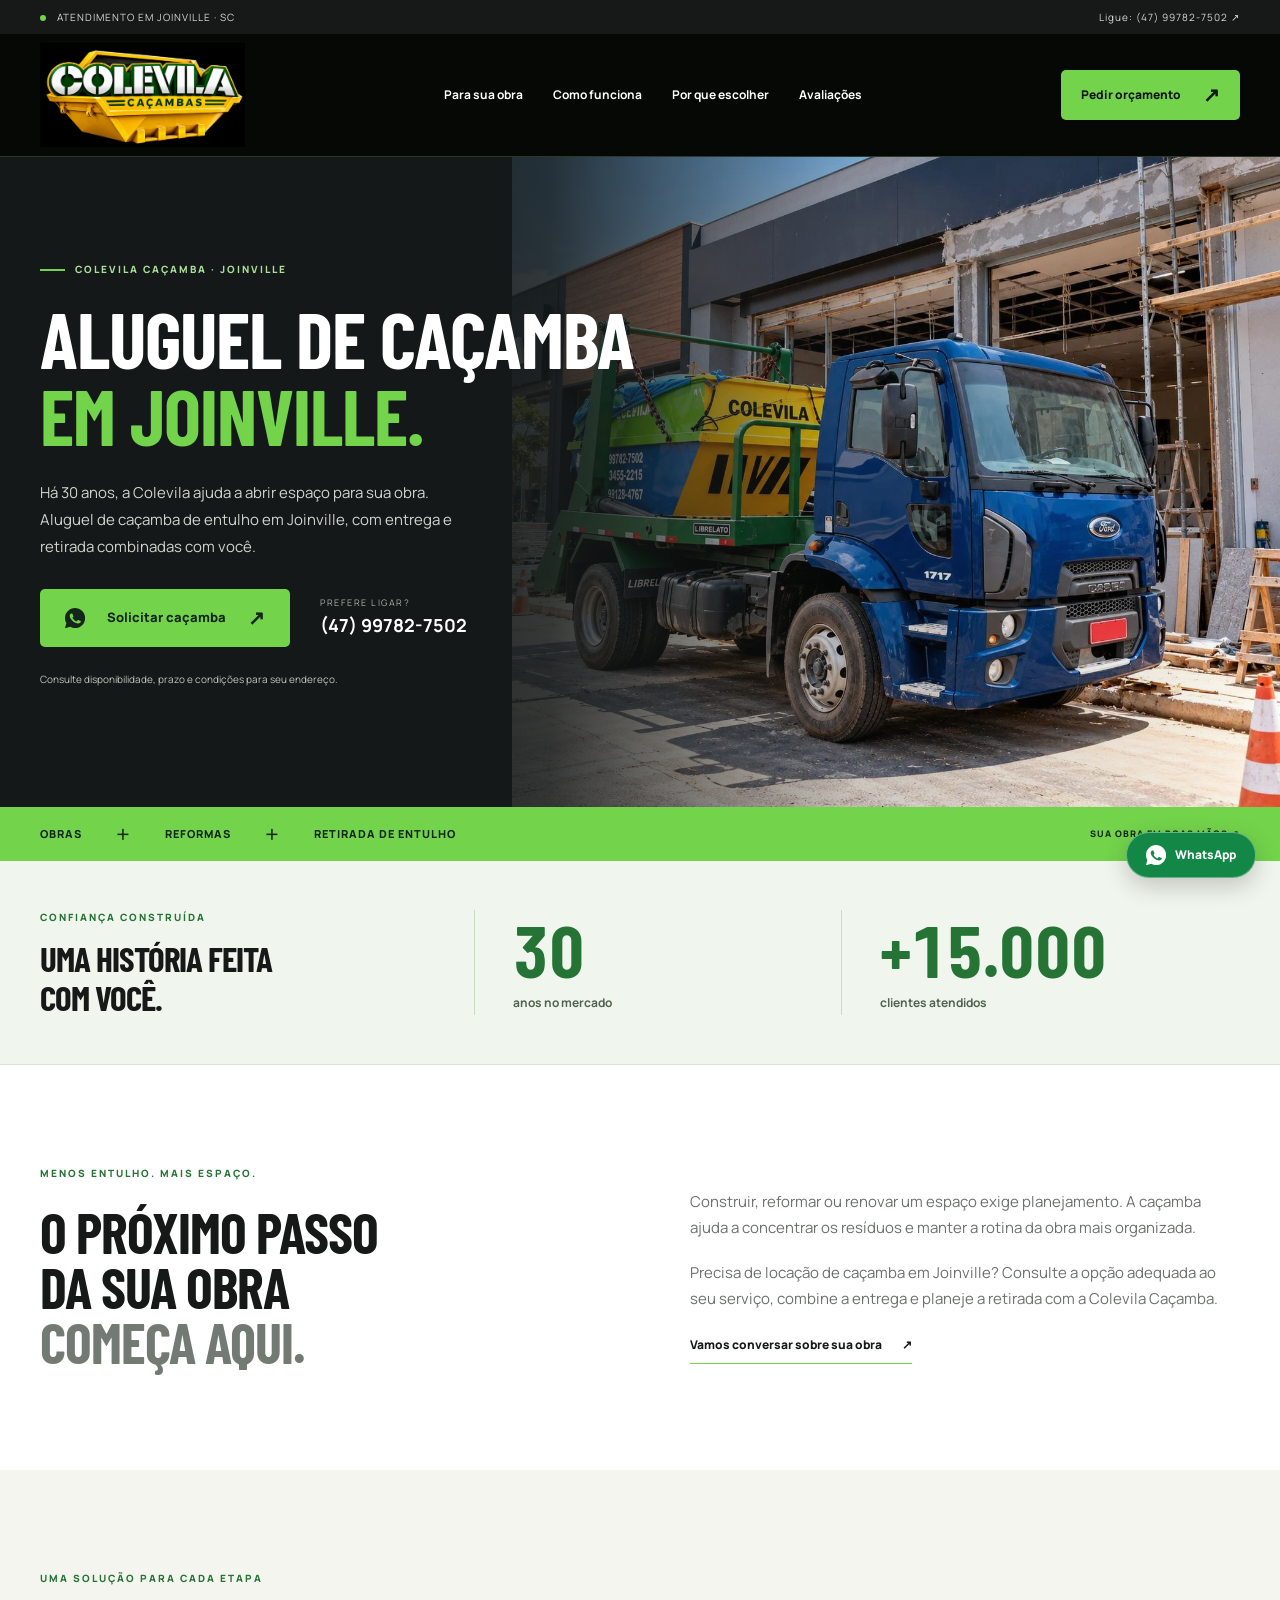
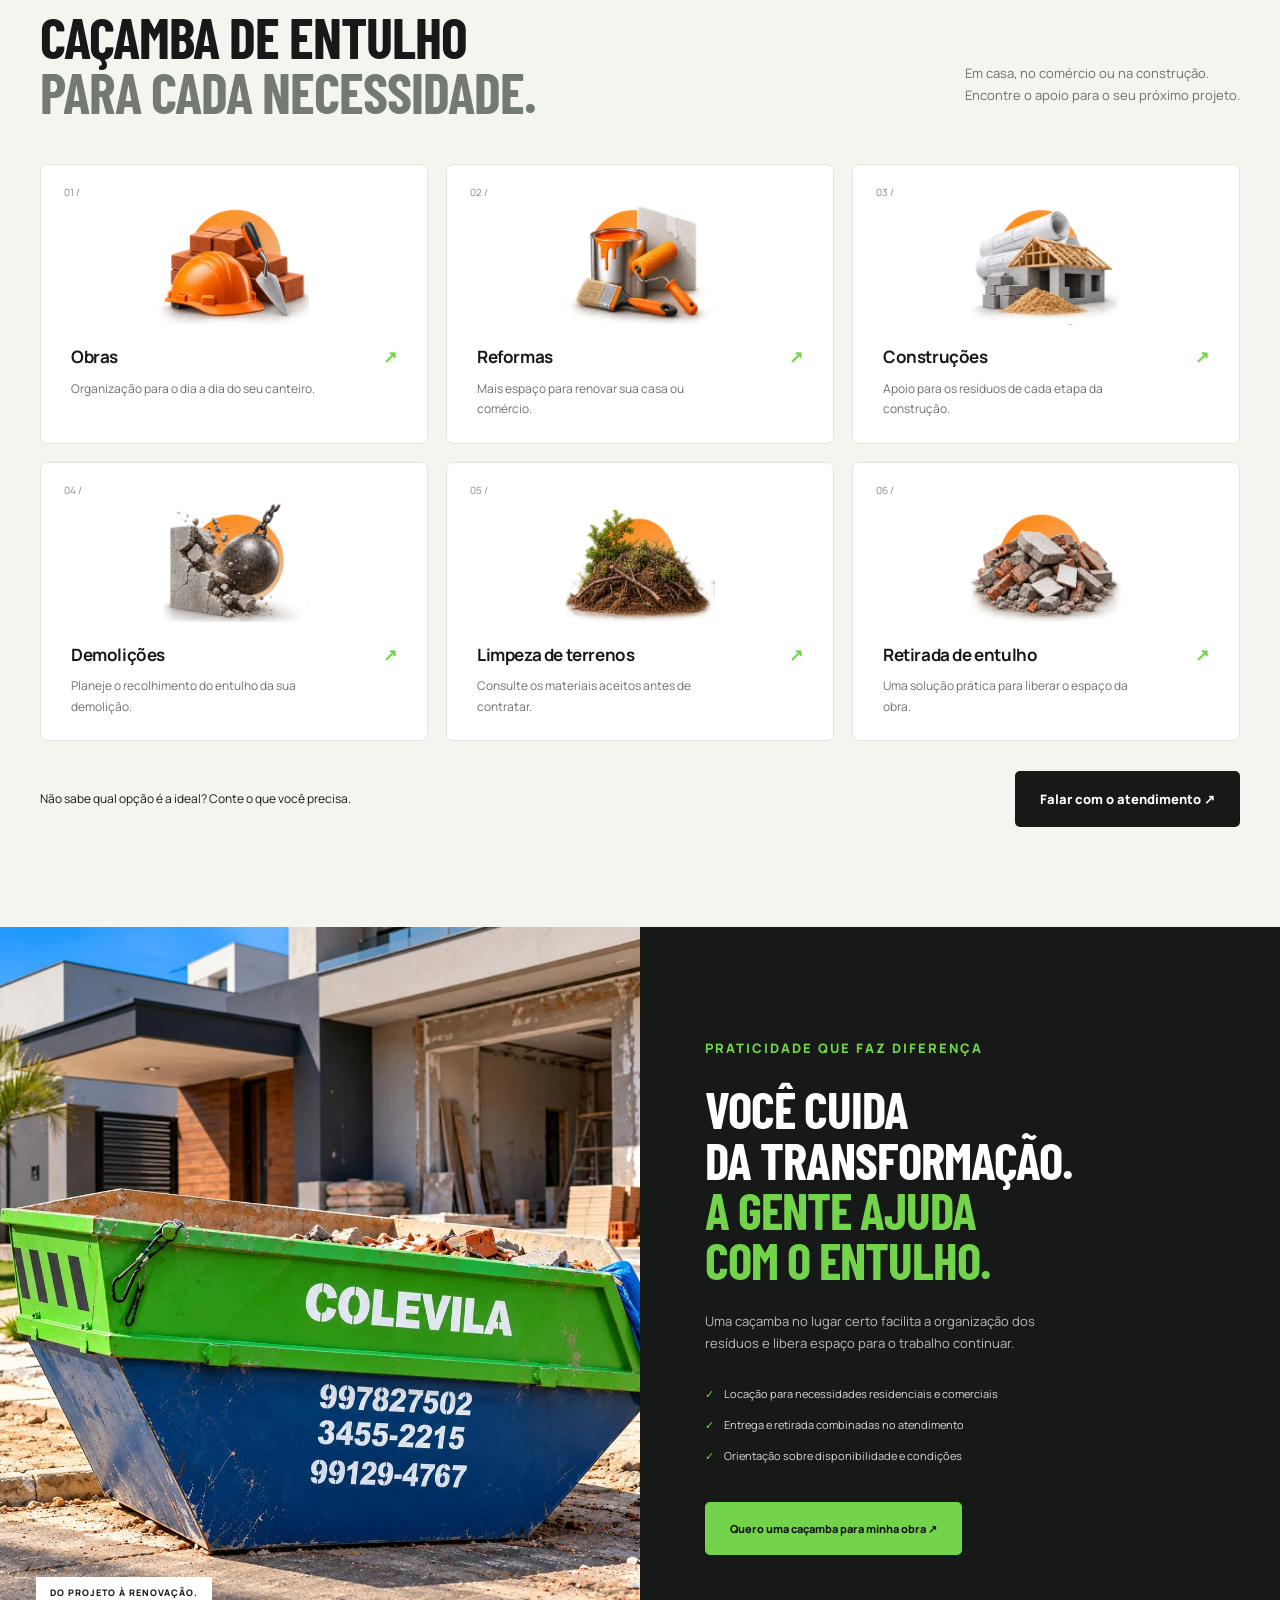
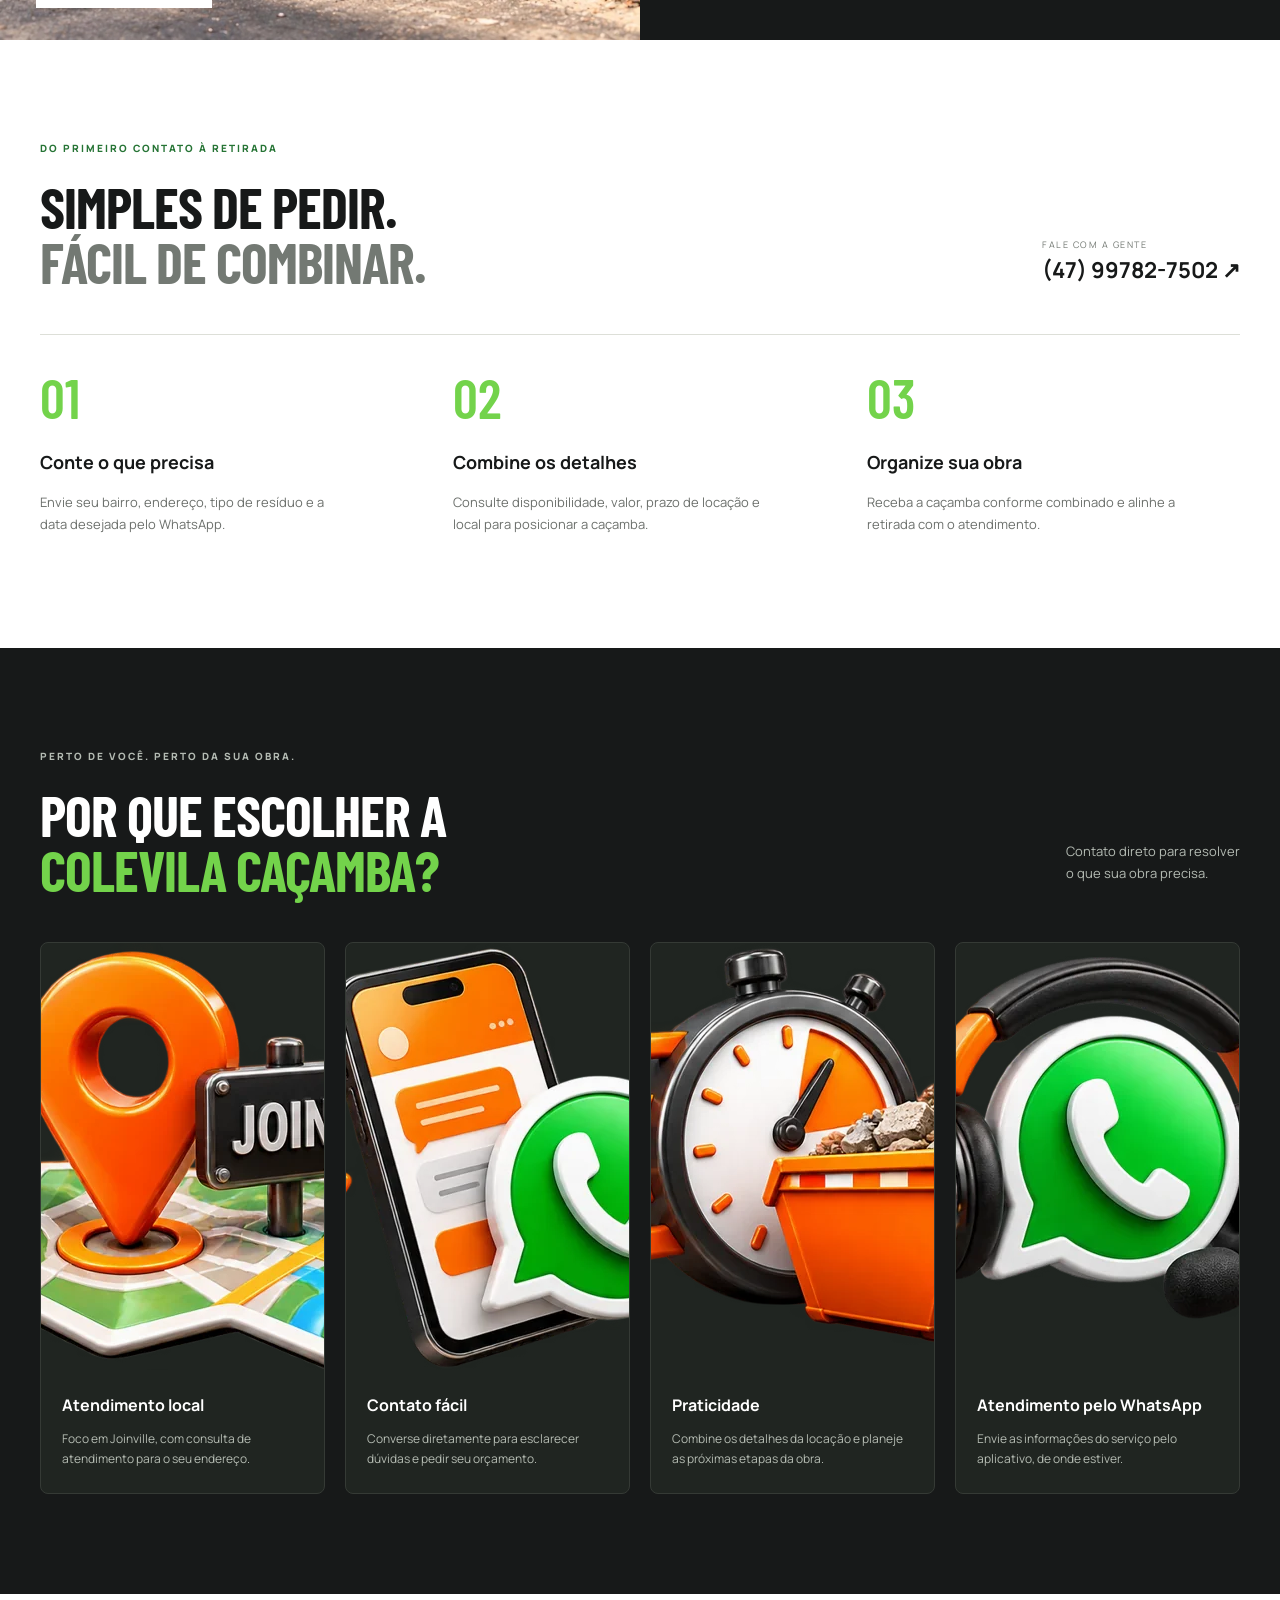
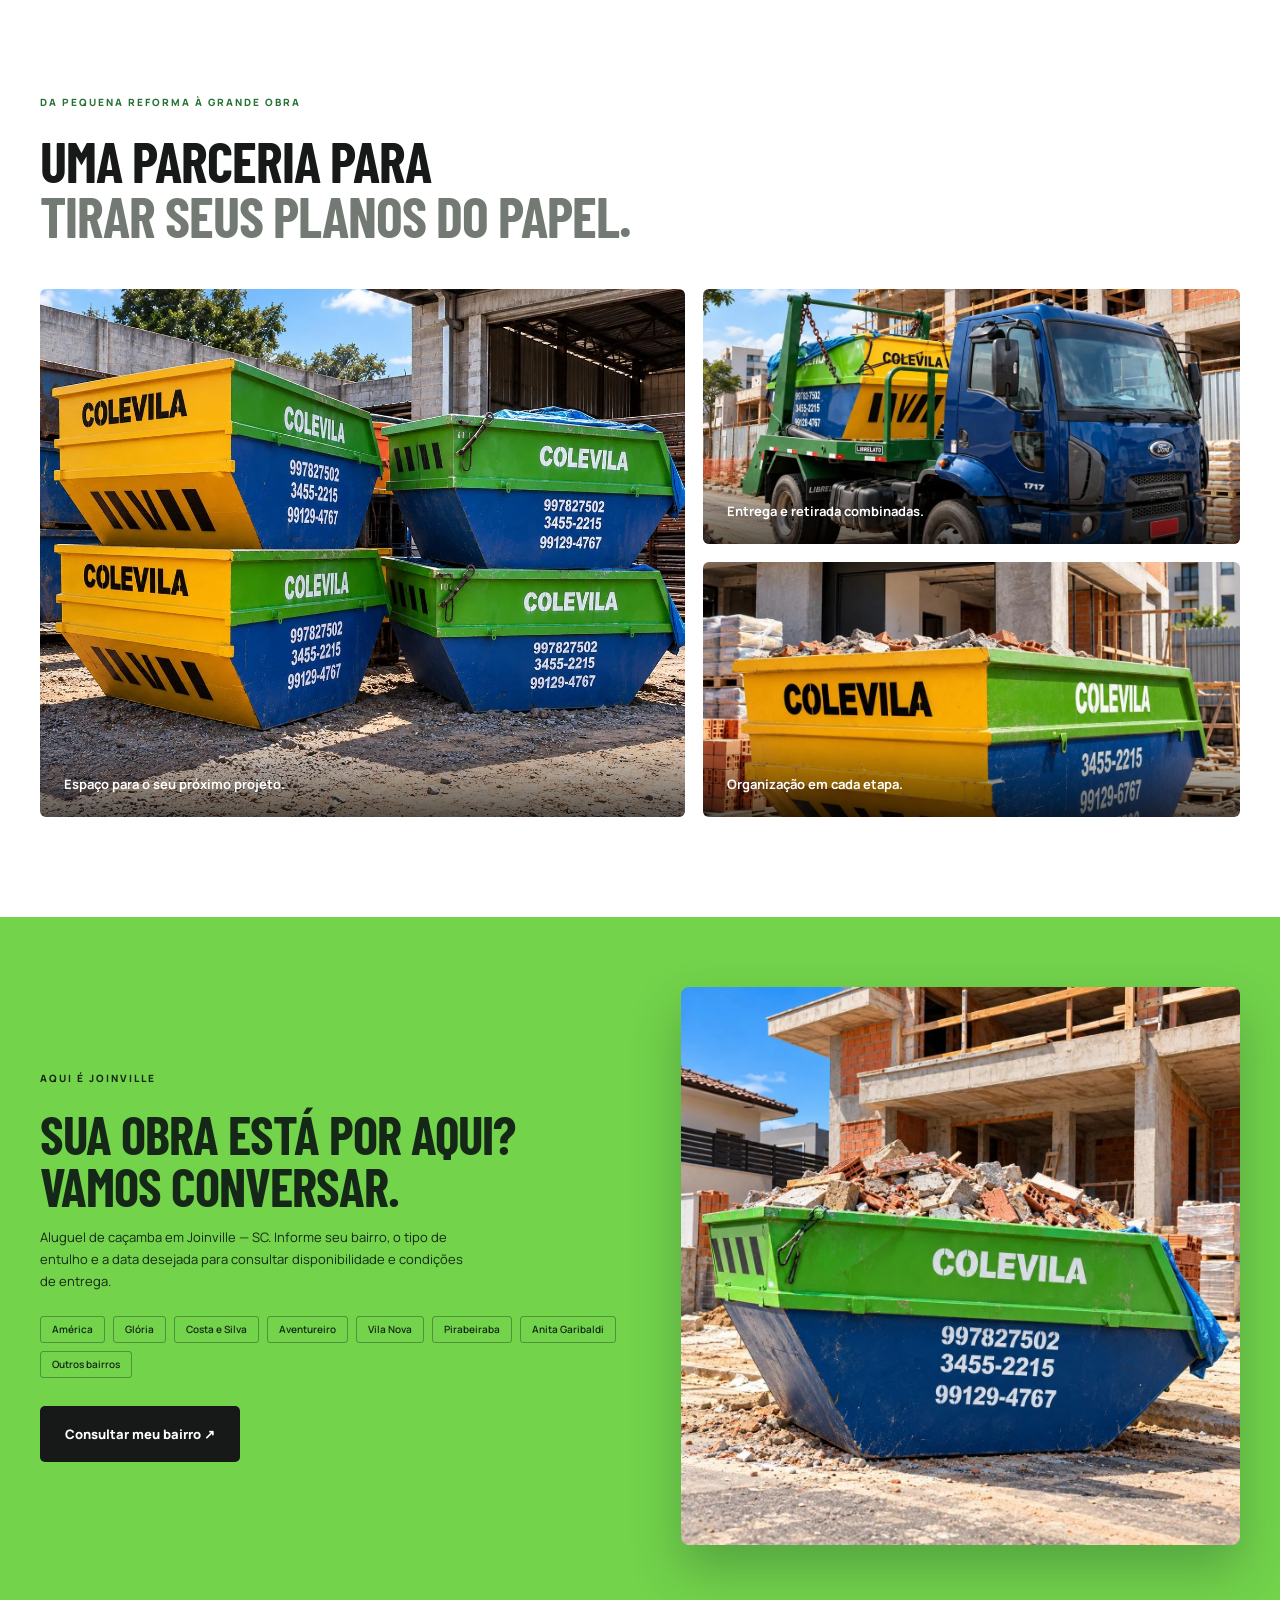
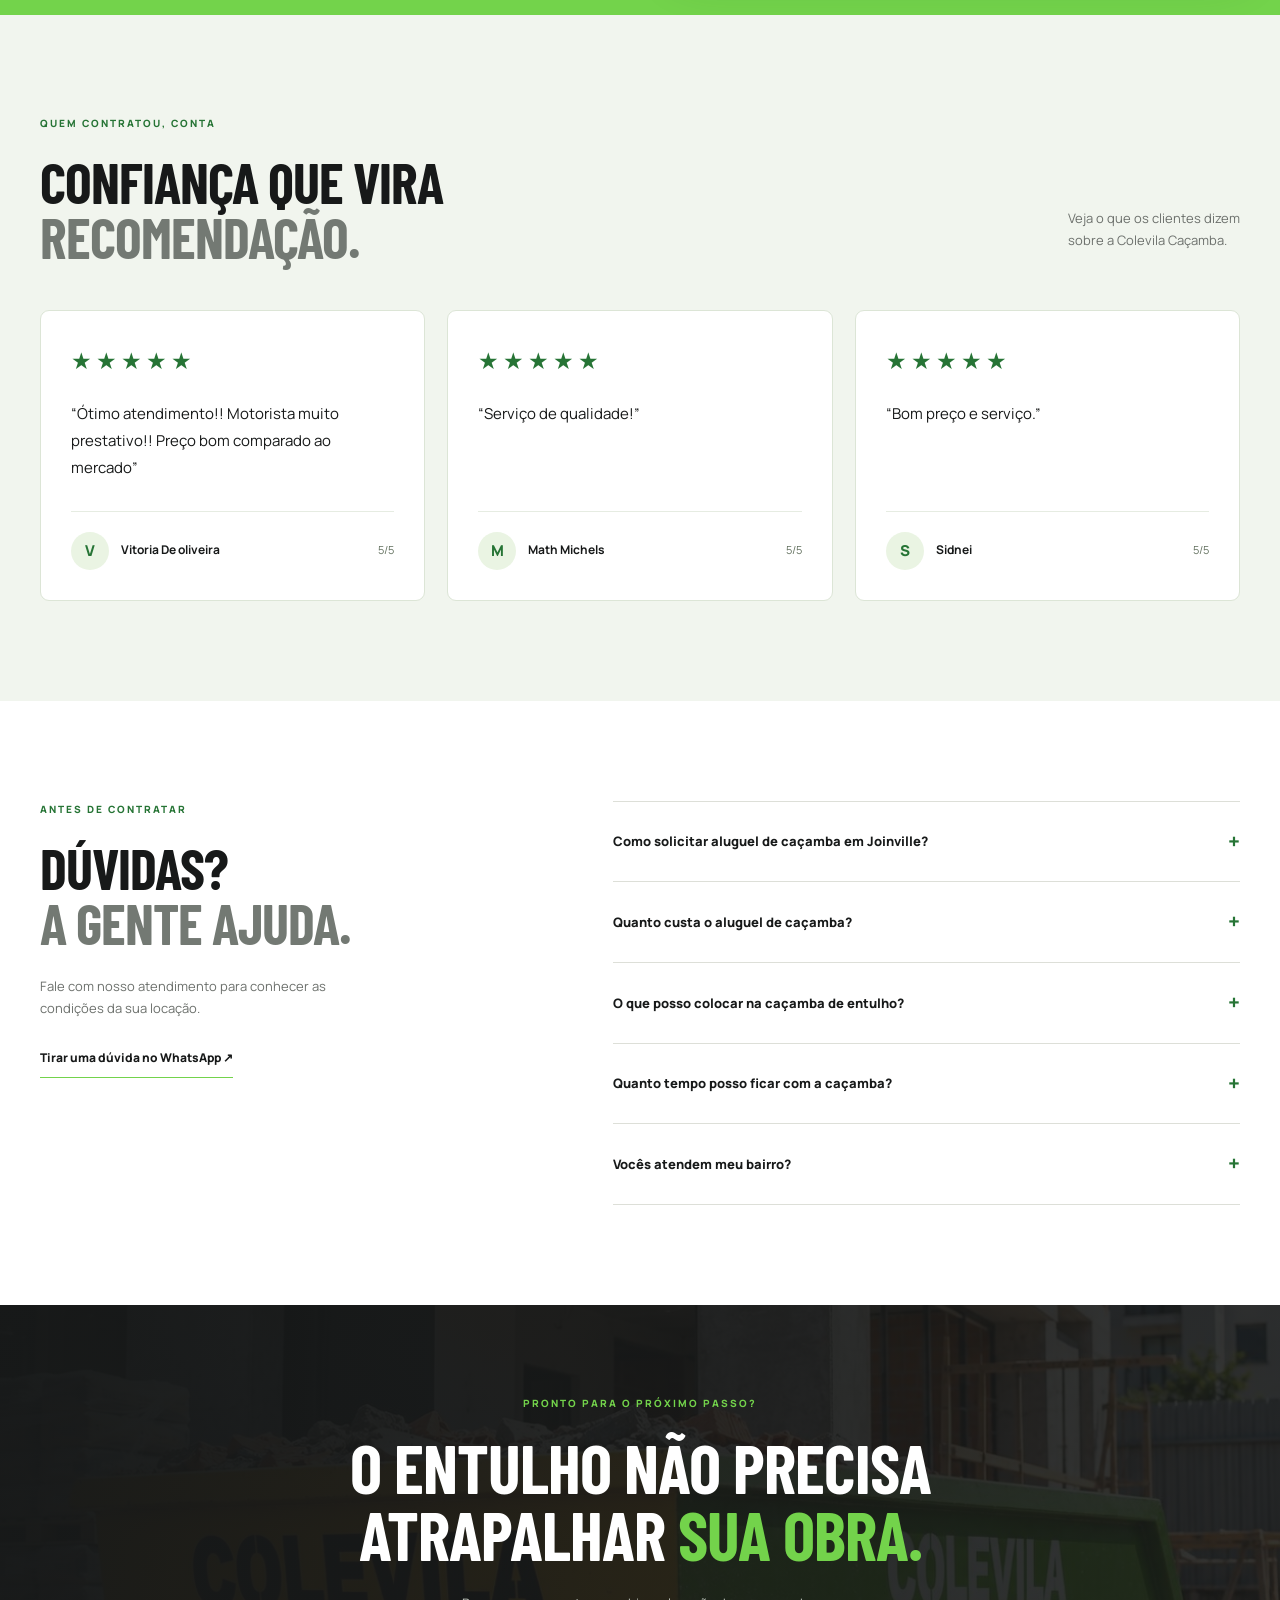
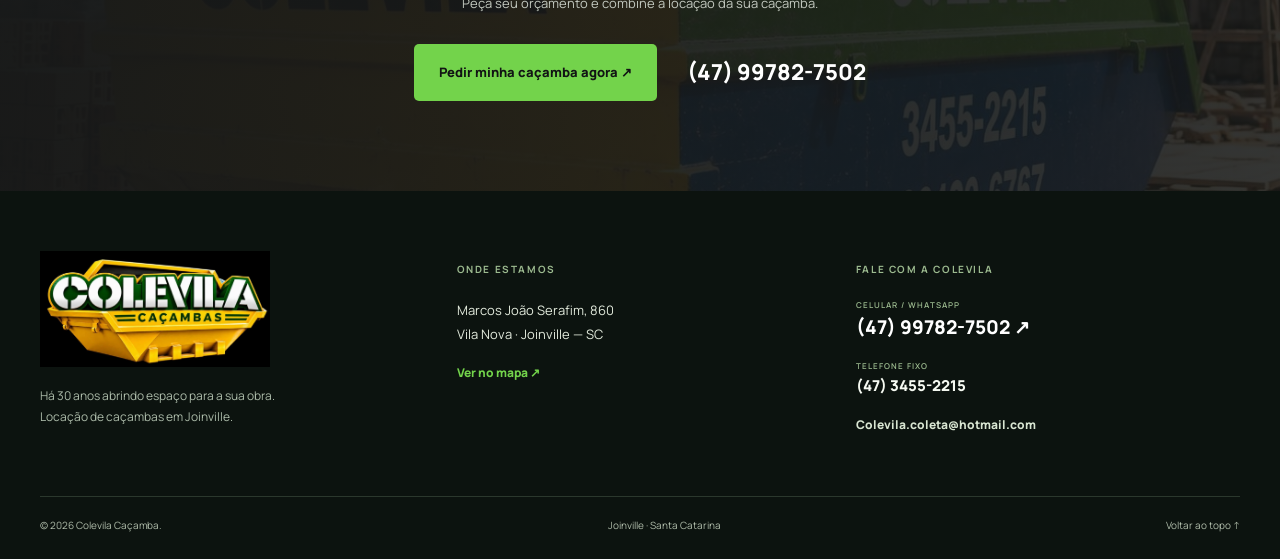
==== commit 6be3598a: "Add files via upload" ====
--- a/index.html
+++ b/index.html
@@ -2,44 +2,47 @@
 <html lang="pt-BR">
 <head>
 <meta charset="utf-8"><meta name="viewport" content="width=device-width,initial-scale=1">
-<title>Aluguel de Caçamba em Joinville | Caçamba Joinville</title>
-<meta name="description" content="Locação de caçamba em Joinville para obras, reformas e retirada de entulho. Consulte disponibilidade e peça seu orçamento pelo WhatsApp: (47) 99217-0020.">
-<meta name="theme-color" content="#171919"><link rel="stylesheet" href="style.css">
-<link rel="canonical" href="https://rubensjr2026.github.io/cacambajoinville/">
+<title>Colevila Caçamba | Aluguel de Caçamba em Joinville</title>
+<meta name="description" content="Aluguel de caçamba em Joinville com a Colevila. 30 anos no mercado e mais de 15 mil clientes atendidos. Peça seu orçamento pelo WhatsApp: (47) 99782-7502.">
+<meta name="theme-color" content="#163d25"><link rel="stylesheet" href="style.css">
+<link rel="canonical" href="https://colevila.com.br/">
 <meta name="robots" content="index, follow, max-image-preview:large">
 <meta property="og:type" content="website"><meta property="og:locale" content="pt_BR">
-<meta property="og:site_name" content="Caçamba Joinville"><meta property="og:title" content="Aluguel de Caçamba em Joinville | Caçamba Joinville">
-<meta property="og:description" content="Locação de caçamba em Joinville para obras, reformas e retirada de entulho. Consulte disponibilidade e peça seu orçamento pelo WhatsApp: (47) 99217-0020."><meta property="og:url" content="https://rubensjr2026.github.io/cacambajoinville/">
-<meta property="og:image" content="https://rubensjr2026.github.io/cacambajoinville/assets/social.jpg"><meta property="og:image:alt" content="Caçamba Joinville — locação de caçambas">
+<meta property="og:site_name" content="Colevila Caçamba"><meta property="og:title" content="Colevila Caçamba | Aluguel de Caçamba em Joinville">
+<meta property="og:description" content="Aluguel de caçamba em Joinville com a Colevila. 30 anos no mercado e mais de 15 mil clientes atendidos. Peça seu orçamento pelo WhatsApp: (47) 99782-7502."><meta property="og:url" content="https://colevila.com.br/">
+<meta property="og:image" content="https://colevila.com.br/assets/colevila-social.jpg"><meta property="og:image:alt" content="Colevila Caçamba — locação de caçambas">
 <meta name="twitter:card" content="summary_large_image">
 <link rel="preconnect" href="https://fonts.googleapis.com"><link rel="preconnect" href="https://fonts.gstatic.com" crossorigin>
 <link href="https://fonts.googleapis.com/css2?family=Barlow+Condensed:wght@600;700;800&amp;family=Manrope:wght@400;500;600;700;800&amp;display=swap" rel="stylesheet">
-<script type="application/ld+json">{"@context": "https://schema.org", "@graph": [{"@type": "Organization", "@id": "https://rubensjr2026.github.io/cacambajoinville/#empresa", "name": "Caçamba Joinville", "url": "https://rubensjr2026.github.io/cacambajoinville/", "logo": "https://rubensjr2026.github.io/cacambajoinville/assets/logo.webp", "telephone": "+55-47-99217-0020", "areaServed": {"@type": "City", "name": "Joinville"}}, {"@type": "WebSite", "@id": "https://rubensjr2026.github.io/cacambajoinville/#website", "url": "https://rubensjr2026.github.io/cacambajoinville/", "name": "Caçamba Joinville", "inLanguage": "pt-BR", "publisher": {"@id": "https://rubensjr2026.github.io/cacambajoinville/#empresa"}}, {"@type": "WebPage", "@id": "https://rubensjr2026.github.io/cacambajoinville/#webpage", "url": "https://rubensjr2026.github.io/cacambajoinville/", "name": "Aluguel de Caçamba em Joinville | Caçamba Joinville", "description": "Locação de caçamba em Joinville para obras, reformas e retirada de entulho. Consulte disponibilidade e peça seu orçamento pelo WhatsApp: (47) 99217-0020.", "inLanguage": "pt-BR", "isPartOf": {"@id": "https://rubensjr2026.github.io/cacambajoinville/#website"}, "mainEntity": {"@id": "https://rubensjr2026.github.io/cacambajoinville/#servico"}}, {"@type": "Service", "@id": "https://rubensjr2026.github.io/cacambajoinville/#servico", "name": "Aluguel de caçamba em Joinville", "serviceType": "Locação de caçamba de entulho", "provider": {"@id": "https://rubensjr2026.github.io/cacambajoinville/#empresa"}, "areaServed": {"@type": "City", "name": "Joinville"}, "url": "https://rubensjr2026.github.io/cacambajoinville/"}]}</script>
+<script type="application/ld+json">{"@context": "https://schema.org", "@graph": [{"@type": "LocalBusiness", "@id": "https://colevila.com.br/#empresa", "name": "Colevila Caçamba", "url": "https://colevila.com.br/", "logo": "https://colevila.com.br/assets/colevila-logo.webp", "image": "https://colevila.com.br/assets/colevila-caminhao-entrega.webp", "description": "Aluguel de caçamba em Joinville com a Colevila. 30 anos no mercado e mais de 15 mil clientes atendidos. Peça seu orçamento pelo WhatsApp: (47) 99782-7502.", "telephone": "+55-47-99782-7502", "email": "Colevila.coleta@hotmail.com", "address": {"@type": "PostalAddress", "streetAddress": "Marcos João Serafim, 860 — Vila Nova", "addressLocality": "Joinville", "addressRegion": "SC", "addressCountry": "BR"}, "areaServed": {"@type": "City", "name": "Joinville"}, "contactPoint": [{"@type": "ContactPoint", "telephone": "+55-47-3455-2215", "contactType": "Atendimento", "availableLanguage": "pt-BR"}, {"@type": "ContactPoint", "telephone": "+55-47-99782-7502", "contactType": "WhatsApp", "availableLanguage": "pt-BR"}]}, {"@type": "WebSite", "@id": "https://colevila.com.br/#website", "url": "https://colevila.com.br/", "name": "Colevila Caçamba", "alternateName": "Colevila", "inLanguage": "pt-BR", "publisher": {"@id": "https://colevila.com.br/#empresa"}}, {"@type": "WebPage", "@id": "https://colevila.com.br/#webpage", "url": "https://colevila.com.br/", "name": "Colevila Caçamba | Aluguel de Caçamba em Joinville", "description": "Aluguel de caçamba em Joinville com a Colevila. 30 anos no mercado e mais de 15 mil clientes atendidos. Peça seu orçamento pelo WhatsApp: (47) 99782-7502.", "inLanguage": "pt-BR", "isPartOf": {"@id": "https://colevila.com.br/#website"}, "about": {"@id": "https://colevila.com.br/#empresa"}, "mainEntity": {"@id": "https://colevila.com.br/#servico"}}, {"@type": "Service", "@id": "https://colevila.com.br/#servico", "name": "Aluguel de caçamba em Joinville", "serviceType": "Locação de caçamba de entulho", "provider": {"@id": "https://colevila.com.br/#empresa"}, "areaServed": {"@type": "City", "name": "Joinville"}, "url": "https://colevila.com.br/"}]}</script>
 </head>
 <body>
 <a class="skip" href="#principal">Ir para o conteúdo</a>
-<div class="topline"><div class="wrap"><span><i></i> ATENDIMENTO EM JOINVILLE · SC</span><a href="tel:+5547992170020">Ligue: (47) 99217-0020 ↗</a></div></div>
-<header><div class="wrap nav"><a href="#inicio" class="brand" aria-label="Caçamba Joinville — início"><img src="assets/logo.webp" alt="Caçamba Joinville — locação de caçambas" width="600" height="400" decoding="async"></a><nav aria-label="Menu principal"><a href="#servicos">Para sua obra</a><a href="#como-funciona">Como funciona</a><a href="#diferenciais">Por que escolher</a></nav><a class="btn small wa" href="https://wa.me/5547992170020?text=Ol%C3%A1%21%20Vim%20pelo%20site%20Ca%C3%A7amba%20Joinville%20e%20gostaria%20de%20um%20or%C3%A7amento%20para%20aluguel%20de%20ca%C3%A7amba%20em%20Joinville." target="_blank" rel="noopener noreferrer">Pedir orçamento <span>↗</span></a></div></header>
+<div class="topline"><div class="wrap"><span><i></i> ATENDIMENTO EM JOINVILLE · SC</span><a href="tel:+5547997827502">Ligue: (47) 99782-7502 ↗</a></div></div>
+<header><div class="wrap nav"><a href="#inicio" class="brand" aria-label="Colevila Caçamba — início"><img src="assets/colevila-logo.webp" alt="Colevila Caçamba — locação de caçambas" width="1000" height="505" decoding="async"></a><nav aria-label="Menu principal"><a href="#servicos">Para sua obra</a><a href="#como-funciona">Como funciona</a><a href="#diferenciais">Por que escolher</a><a href="#avaliacoes">Avaliações</a></nav><a class="btn small wa" href="https://wa.me/5547997827502?text=Estou%20vindo%20do%20site%20e%20gostaria%20de%20mais%20informa%C3%A7%C3%B5es" target="_blank" rel="noopener noreferrer">Pedir orçamento <span>↗</span></a></div></header>
 <main id="principal">
-<section class="hero" id="inicio"><div class="hero-photo"><img src="assets/entrega.webp" alt="Ilustração de entrega de caçamba em uma obra residencial" fetchpriority="high" width="1254" height="1254" decoding="async"></div><div class="wrap hero-inner"><div class="hero-copy"><p class="eyebrow"><span></span> LOCAÇÃO DE CAÇAMBAS EM JOINVILLE</p><h1>Aluguel de caçamba<br><em>em Joinville.</em></h1><p class="lead">Caçamba de entulho para obras e reformas em Joinville. Combine a entrega e a retirada e tenha mais espaço para sua obra avançar.</p><div class="actions"><a class="btn wa" href="https://wa.me/5547992170020?text=Ol%C3%A1%21%20Vim%20pelo%20site%20Ca%C3%A7amba%20Joinville%20e%20gostaria%20de%20um%20or%C3%A7amento%20para%20aluguel%20de%20ca%C3%A7amba%20em%20Joinville." target="_blank" rel="noopener noreferrer"><svg aria-hidden="true" width="20" height="20" viewBox="0 0 24 24" fill="currentColor"><path d="M12.031 0c-6.627 0-12 5.373-12 12 0 2.159.57 4.26 1.652 6.111l-1.683 6.142 6.284-1.648c1.782.973 3.801 1.495 5.867 1.495 6.627 0 12-5.373 12-12s-5.373-12-12-12zm6.273 17.028c-.258.726-1.288 1.332-2.112 1.503-.566.117-1.306.21-3.805-.824-3.195-1.323-5.251-4.571-5.412-4.786-.158-.214-1.305-1.737-1.305-3.313 0-1.576.824-2.35 1.118-2.67.294-.32.646-.401.863-.401.217 0 .433.002.625.011.203.009.476-.077.744.567.275.66.938 2.296 1.021 2.464.083.168.138.366.027.586-.11.22-.165.357-.33.551-.165.194-.347.433-.496.581-.165.165-.337.345-.145.674.192.329.852 1.408 1.83 2.279 1.258 1.121 2.32 1.468 2.649 1.633.329.165.522.138.714-.083.192-.22.824-.962 1.043-1.292.219-.33.439-.275.741-.165.302.11 1.922.906 2.252 1.071.329.165.549.247.631.385.083.138.083.801-.175 1.527z"/></svg> Solicitar caçamba <span>↗</span></a><a class="hero-phone" href="tel:+5547992170020"><small>PREFERE LIGAR?</small><strong>(47) 99217-0020</strong></a></div><p class="hero-note">Consulte disponibilidade, prazo e condições para seu endereço.</p></div></div><div class="hero-bottom"><span>OBRAS</span><b>+</b><span>REFORMAS</span><b>+</b><span>RETIRADA DE ENTULHO</span><span class="hero-bottom-end">SUA OBRA EM BOAS MÃOS ↗</span></div></section>
-<section class="intro section wrap"><div><p class="eyebrow orange">MENOS ENTULHO. MAIS ESPAÇO.</p><h2>O próximo passo<br>da sua obra<br><span>começa aqui.</span></h2></div><div class="intro-right"><p>Construir, reformar ou renovar um espaço exige planejamento. A caçamba ajuda a concentrar os resíduos e manter a rotina da obra mais organizada.</p><p>Precisa de locação de caçamba em Joinville? Consulte a opção adequada ao seu serviço, combine a entrega e planeje a retirada com a Caçamba Joinville.</p><a class="text-link wa" href="https://wa.me/5547992170020?text=Ol%C3%A1%21%20Vim%20pelo%20site%20Ca%C3%A7amba%20Joinville%20e%20gostaria%20de%20um%20or%C3%A7amento%20para%20aluguel%20de%20ca%C3%A7amba%20em%20Joinville." target="_blank" rel="noopener noreferrer">Vamos conversar sobre sua obra <span>↗</span></a></div></section>
-<section class="services section" id="servicos"><div class="wrap"><div class="section-heading"><div><p class="eyebrow orange">UMA SOLUÇÃO PARA CADA ETAPA</p><h2>Caçamba de entulho<br><span>para cada necessidade.</span></h2></div><p>Em casa, no comércio ou na construção.<br>Encontre o apoio para o seu próximo projeto.</p></div><div class="service-grid">
-<a class="service-card wa" data-service="obras" href="https://wa.me/5547992170020?text=Ol%C3%A1%21%20Vim%20pelo%20site%20Ca%C3%A7amba%20Joinville%20e%20gostaria%20de%20um%20or%C3%A7amento%20para%20aluguel%20de%20ca%C3%A7amba%20para%20obras." target="_blank" rel="noopener noreferrer"><span class="card-num">01 /</span><img src="assets/01-obras.webp" alt="" loading="lazy" width="640" height="533" decoding="async"><h3>Obras <span>↗</span></h3><p>Organização para o dia a dia do seu canteiro.</p></a>
-<a class="service-card wa" data-service="reformas" href="https://wa.me/5547992170020?text=Ol%C3%A1%21%20Vim%20pelo%20site%20Ca%C3%A7amba%20Joinville%20e%20gostaria%20de%20um%20or%C3%A7amento%20para%20aluguel%20de%20ca%C3%A7amba%20para%20reformas." target="_blank" rel="noopener noreferrer"><span class="card-num">02 /</span><img src="assets/02-reformas.webp" alt="" loading="lazy" width="640" height="533" decoding="async"><h3>Reformas <span>↗</span></h3><p>Mais espaço para renovar sua casa ou comércio.</p></a>
-<a class="service-card wa" data-service="construções" href="https://wa.me/5547992170020?text=Ol%C3%A1%21%20Vim%20pelo%20site%20Ca%C3%A7amba%20Joinville%20e%20gostaria%20de%20um%20or%C3%A7amento%20para%20aluguel%20de%20ca%C3%A7amba%20para%20constru%C3%A7%C3%B5es." target="_blank" rel="noopener noreferrer"><span class="card-num">03 /</span><img src="assets/03-construcoes.webp" alt="" loading="lazy" width="640" height="533" decoding="async"><h3>Construções <span>↗</span></h3><p>Apoio para os resíduos de cada etapa da construção.</p></a>
-<a class="service-card wa" data-service="demolições" href="https://wa.me/5547992170020?text=Ol%C3%A1%21%20Vim%20pelo%20site%20Ca%C3%A7amba%20Joinville%20e%20gostaria%20de%20um%20or%C3%A7amento%20para%20aluguel%20de%20ca%C3%A7amba%20para%20demoli%C3%A7%C3%B5es." target="_blank" rel="noopener noreferrer"><span class="card-num">04 /</span><img src="assets/04-demolicoes.webp" alt="" loading="lazy" width="640" height="533" decoding="async"><h3>Demolições <span>↗</span></h3><p>Planeje o recolhimento do entulho da sua demolição.</p></a>
-<a class="service-card wa" data-service="limpeza de terrenos" href="https://wa.me/5547992170020?text=Ol%C3%A1%21%20Vim%20pelo%20site%20Ca%C3%A7amba%20Joinville%20e%20gostaria%20de%20um%20or%C3%A7amento%20para%20aluguel%20de%20ca%C3%A7amba%20para%20limpeza%20de%20terrenos." target="_blank" rel="noopener noreferrer"><span class="card-num">05 /</span><img src="assets/05-limpeza-de-terrenos.webp" alt="" loading="lazy" width="640" height="533" decoding="async"><h3>Limpeza de terrenos <span>↗</span></h3><p>Consulte os materiais aceitos antes de contratar.</p></a>
-<a class="service-card wa" data-service="retirada de entulho" href="https://wa.me/5547992170020?text=Ol%C3%A1%21%20Vim%20pelo%20site%20Ca%C3%A7amba%20Joinville%20e%20gostaria%20de%20um%20or%C3%A7amento%20para%20aluguel%20de%20ca%C3%A7amba%20para%20retirada%20de%20entulho." target="_blank" rel="noopener noreferrer"><span class="card-num">06 /</span><img src="assets/06-retirada-de-entulho.webp" alt="" loading="lazy" width="640" height="533" decoding="async"><h3>Retirada de entulho <span>↗</span></h3><p>Uma solução prática para liberar o espaço da obra.</p></a>
-</div><div class="service-bottom"><p>Não sabe qual opção é a ideal? Conte o que você precisa.</p><a class="btn dark wa" href="https://wa.me/5547992170020?text=Ol%C3%A1%21%20Vim%20pelo%20site%20Ca%C3%A7amba%20Joinville%20e%20gostaria%20de%20um%20or%C3%A7amento%20para%20aluguel%20de%20ca%C3%A7amba%20em%20Joinville." target="_blank" rel="noopener noreferrer">Falar com o atendimento ↗</a></div></div></section>
-<section class="feature"><div class="feature-image"><img src="assets/reforma.webp" alt="Ilustração de caçamba em frente a um comércio em reforma" loading="lazy" width="1254" height="1254" decoding="async"><span>DO PROJETO À RENOVAÇÃO.</span></div><div class="feature-copy"><p class="eyebrow orange">PRATICIDADE QUE FAZ DIFERENÇA</p><h2>Você cuida<br>da transformação.<br><span>A gente ajuda<br>com o entulho.</span></h2><p>Uma caçamba no lugar certo facilita a organização dos resíduos e libera espaço para o trabalho continuar.</p><ul><li>Locação para necessidades residenciais e comerciais</li><li>Entrega e retirada combinadas no atendimento</li><li>Orientação sobre disponibilidade e condições</li></ul><a class="btn wa" href="https://wa.me/5547992170020?text=Ol%C3%A1%21%20Vim%20pelo%20site%20Ca%C3%A7amba%20Joinville%20e%20gostaria%20de%20um%20or%C3%A7amento%20para%20aluguel%20de%20ca%C3%A7amba%20em%20Joinville." target="_blank" rel="noopener noreferrer">Quero uma caçamba para minha obra ↗</a></div></section>
-<section class="process section wrap" id="como-funciona"><div class="section-heading"><div><p class="eyebrow orange">DO PRIMEIRO CONTATO À RETIRADA</p><h2>Simples de pedir.<br><span>Fácil de combinar.</span></h2></div><a class="phone-block" href="tel:+5547992170020"><small>FALE COM A GENTE</small><strong>(47) 99217-0020 ↗</strong></a></div><div class="steps"><article><span>01</span><h3>Conte o que precisa</h3><p>Envie seu bairro, endereço, tipo de resíduo e a data desejada pelo WhatsApp.</p></article><article><span>02</span><h3>Combine os detalhes</h3><p>Consulte disponibilidade, valor, prazo de locação e local para posicionar a caçamba.</p></article><article><span>03</span><h3>Organize sua obra</h3><p>Receba a caçamba conforme combinado e alinhe a retirada com o atendimento.</p></article></div></section>
-<section class="why section" id="diferenciais"><div class="wrap"><div class="section-heading"><div><p class="eyebrow orange">PERTO DE VOCÊ. PERTO DA SUA OBRA.</p><h2>Por que escolher a<br><span>Caçamba Joinville?</span></h2></div><p>Contato direto para resolver<br>o que sua obra precisa.</p></div><div class="why-grid"><article><img src="assets/01-atendimento-local.webp" alt="Ilustração de localização em Joinville" loading="lazy" width="640" height="427" decoding="async"><div><h3>Atendimento local</h3><p>Foco em Joinville, com consulta de atendimento para o seu endereço.</p></div></article><article><img src="assets/02-contato-facil.webp" alt="Ilustração de contato pelo celular" loading="lazy" width="640" height="427" decoding="async"><div><h3>Contato fácil</h3><p>Converse diretamente para esclarecer dúvidas e pedir seu orçamento.</p></div></article><article><img src="assets/03-praticidade.webp" alt="Ilustração de praticidade na locação" loading="lazy" width="640" height="427" decoding="async"><div><h3>Praticidade</h3><p>Combine os detalhes da locação e planeje as próximas etapas da obra.</p></div></article><article><img src="assets/04-atendimento-whatsapp.webp" alt="Ilustração de atendimento pelo WhatsApp" loading="lazy" width="640" height="427" decoding="async"><div><h3>Atendimento pelo WhatsApp</h3><p>Envie as informações do serviço pelo aplicativo, de onde estiver.</p></div></article></div></div></section>
-<section class="gallery-section section wrap"><div class="section-heading"><div><p class="eyebrow orange">DA PEQUENA REFORMA À GRANDE OBRA</p><h2>Uma parceria para<br><span>tirar seus planos do papel.</span></h2></div></div><div class="photo-grid"><figure class="photo-large"><img src="assets/patio.webp" alt="Ilustração de pátio com caçambas laranjas" loading="lazy" width="1254" height="1254" decoding="async"><figcaption>Espaço para o seu próximo projeto.</figcaption></figure><figure><img src="assets/caminhao.webp" alt="Ilustração de caminhão transportando caçamba" loading="lazy" width="1254" height="1254" decoding="async"><figcaption>Entrega e retirada combinadas.</figcaption></figure><figure><img src="assets/obra.webp" alt="Ilustração de caçambas em um canteiro de obras" loading="lazy" width="1254" height="1254" decoding="async"><figcaption>Organização em cada etapa.</figcaption></figure></div><p class="image-note">Imagens ilustrativas.</p></section>
-<section class="local-section"><div class="wrap local-inner"><div><p class="eyebrow">AQUI É JOINVILLE</p><h2>Sua obra está por aqui?<br>Vamos conversar.</h2><p>Aluguel de caçamba em Joinville — SC. Informe seu bairro, o tipo de entulho e a data desejada para consultar disponibilidade e condições de entrega.</p><div class="neighborhoods"><span>América</span><span>Glória</span><span>Costa e Silva</span><span>Aventureiro</span><span>Vila Nova</span><span>Pirabeiraba</span><span>Anita Garibaldi</span><span>Outros bairros</span></div><a class="btn dark wa" href="https://wa.me/5547992170020?text=Ol%C3%A1%21%20Vim%20pelo%20site%20Ca%C3%A7amba%20Joinville%20e%20gostaria%20de%20um%20or%C3%A7amento%20para%20aluguel%20de%20ca%C3%A7amba%20em%20Joinville." target="_blank" rel="noopener noreferrer">Consultar meu bairro ↗</a></div><img src="assets/cacamba.webp" alt="Caçamba laranja com a marca Caçamba Joinville" loading="lazy" width="1254" height="836" decoding="async"></div></section>
-<section class="faq section wrap" id="duvidas"><div><p class="eyebrow orange">ANTES DE CONTRATAR</p><h2>Dúvidas?<br><span>A gente ajuda.</span></h2><p>Fale com nosso atendimento para conhecer as condições da sua locação.</p><a class="text-link wa" href="https://wa.me/5547992170020?text=Ol%C3%A1%21%20Vim%20pelo%20site%20Ca%C3%A7amba%20Joinville%20e%20gostaria%20de%20um%20or%C3%A7amento%20para%20aluguel%20de%20ca%C3%A7amba%20em%20Joinville." target="_blank" rel="noopener noreferrer">Tirar uma dúvida no WhatsApp ↗</a></div><div class="faq-list"><details><summary>Como solicitar aluguel de caçamba em Joinville?<span>+</span></summary><p>Chame no WhatsApp (47) 99217-0020 e informe o endereço, o tipo de serviço e a data desejada. O atendimento confirma disponibilidade e condições.</p></details><details><summary>Quanto custa o aluguel de caçamba?<span>+</span></summary><p>Solicite um orçamento para sua necessidade. Informe o bairro, o tipo de resíduo e o período pretendido para consultar o valor.</p></details><details><summary>O que posso colocar na caçamba de entulho?<span>+</span></summary><p>Informe os materiais que pretende descartar antes de contratar. A equipe confirmará quais são aceitos e as orientações para uso da caçamba.</p></details><details><summary>Quanto tempo posso ficar com a caçamba?<span>+</span></summary><p>O prazo de locação e a retirada são combinados no atendimento. Confirme o período ao solicitar seu orçamento.</p></details><details><summary>Vocês atendem meu bairro?<span>+</span></summary><p>Atendemos em Joinville. Envie seu endereço para verificar disponibilidade e as condições de acesso e posicionamento.</p></details></div></section>
-<section class="final"><div class="wrap"><p class="eyebrow orange">PRONTO PARA O PRÓXIMO PASSO?</p><h2>O entulho não precisa<br>atrapalhar <span>sua obra.</span></h2><p>Peça seu orçamento e combine a locação da sua caçamba.</p><div class="actions"><a class="btn wa" href="https://wa.me/5547992170020?text=Ol%C3%A1%21%20Vim%20pelo%20site%20Ca%C3%A7amba%20Joinville%20e%20gostaria%20de%20um%20or%C3%A7amento%20para%20aluguel%20de%20ca%C3%A7amba%20em%20Joinville." target="_blank" rel="noopener noreferrer">Pedir minha caçamba agora ↗</a><a class="final-phone" href="tel:+5547992170020">(47) 99217-0020</a></div></div></section>
+<section class="hero" id="inicio"><div class="hero-photo"><img src="assets/colevila-caminhao-entrega.webp" alt="Caminhão da Colevila com caçamba em uma obra" fetchpriority="high" width="1254" height="1254" decoding="async"></div><div class="wrap hero-inner"><div class="hero-copy"><p class="eyebrow"><span></span> COLEVILA CAÇAMBA · JOINVILLE</p><h1>Aluguel de caçamba<br><em>em Joinville.</em></h1><p class="lead">Há 30 anos, a Colevila ajuda a abrir espaço para sua obra. Aluguel de caçamba de entulho em Joinville, com entrega e retirada combinadas com você.</p><div class="actions"><a class="btn wa" href="https://wa.me/5547997827502?text=Estou%20vindo%20do%20site%20e%20gostaria%20de%20mais%20informa%C3%A7%C3%B5es" target="_blank" rel="noopener noreferrer"><svg aria-hidden="true" width="20" height="20" viewBox="0 0 24 24" fill="currentColor"><path d="M12.031 0c-6.627 0-12 5.373-12 12 0 2.159.57 4.26 1.652 6.111l-1.683 6.142 6.284-1.648c1.782.973 3.801 1.495 5.867 1.495 6.627 0 12-5.373 12-12s-5.373-12-12-12zm6.273 17.028c-.258.726-1.288 1.332-2.112 1.503-.566.117-1.306.21-3.805-.824-3.195-1.323-5.251-4.571-5.412-4.786-.158-.214-1.305-1.737-1.305-3.313 0-1.576.824-2.35 1.118-2.67.294-.32.646-.401.863-.401.217 0 .433.002.625.011.203.009.476-.077.744.567.275.66.938 2.296 1.021 2.464.083.168.138.366.027.586-.11.22-.165.357-.33.551-.165.194-.347.433-.496.581-.165.165-.337.345-.145.674.192.329.852 1.408 1.83 2.279 1.258 1.121 2.32 1.468 2.649 1.633.329.165.522.138.714-.083.192-.22.824-.962 1.043-1.292.219-.33.439-.275.741-.165.302.11 1.922.906 2.252 1.071.329.165.549.247.631.385.083.138.083.801-.175 1.527z"/></svg> Solicitar caçamba <span>↗</span></a><a class="hero-phone" href="tel:+5547997827502"><small>PREFERE LIGAR?</small><strong>(47) 99782-7502</strong></a></div><p class="hero-note">Consulte disponibilidade, prazo e condições para seu endereço.</p></div></div><div class="hero-bottom"><span>OBRAS</span><b>+</b><span>REFORMAS</span><b>+</b><span>RETIRADA DE ENTULHO</span><span class="hero-bottom-end">SUA OBRA EM BOAS MÃOS ↗</span></div></section>
+<section class="stats" aria-label="Experiência da Colevila"><div class="wrap stats-inner"><div class="stats-intro"><p class="eyebrow accent">CONFIANÇA CONSTRUÍDA</p><h2>Uma história feita<br>com você.</h2></div><div class="stat"><strong aria-label="30 anos no mercado"><span data-count="30" aria-hidden="true">30</span></strong><span>anos no mercado</span></div><div class="stat"><strong aria-label="Mais de 15 mil clientes atendidos"><span aria-hidden="true">+</span><span data-count="15000" aria-hidden="true">15.000</span></strong><span>clientes atendidos</span></div></div></section>
+<section class="intro section wrap"><div><p class="eyebrow accent">MENOS ENTULHO. MAIS ESPAÇO.</p><h2>O próximo passo<br>da sua obra<br><span>começa aqui.</span></h2></div><div class="intro-right"><p>Construir, reformar ou renovar um espaço exige planejamento. A caçamba ajuda a concentrar os resíduos e manter a rotina da obra mais organizada.</p><p>Precisa de locação de caçamba em Joinville? Consulte a opção adequada ao seu serviço, combine a entrega e planeje a retirada com a Colevila Caçamba.</p><a class="text-link wa" href="https://wa.me/5547997827502?text=Estou%20vindo%20do%20site%20e%20gostaria%20de%20mais%20informa%C3%A7%C3%B5es" target="_blank" rel="noopener noreferrer">Vamos conversar sobre sua obra <span>↗</span></a></div></section>
+<section class="services section" id="servicos"><div class="wrap"><div class="section-heading"><div><p class="eyebrow accent">UMA SOLUÇÃO PARA CADA ETAPA</p><h2>Caçamba de entulho<br><span>para cada necessidade.</span></h2></div><p>Em casa, no comércio ou na construção.<br>Encontre o apoio para o seu próximo projeto.</p></div><div class="service-grid">
+<a class="service-card wa" data-service="obras" href="https://wa.me/5547997827502?text=Estou%20vindo%20do%20site%20e%20gostaria%20de%20mais%20informa%C3%A7%C3%B5es" target="_blank" rel="noopener noreferrer"><span class="card-num">01 /</span><img src="assets/01-obras.webp" alt="" loading="lazy" width="640" height="533" decoding="async"><h3>Obras <span>↗</span></h3><p>Organização para o dia a dia do seu canteiro.</p></a>
+<a class="service-card wa" data-service="reformas" href="https://wa.me/5547997827502?text=Estou%20vindo%20do%20site%20e%20gostaria%20de%20mais%20informa%C3%A7%C3%B5es" target="_blank" rel="noopener noreferrer"><span class="card-num">02 /</span><img src="assets/02-reformas.webp" alt="" loading="lazy" width="640" height="533" decoding="async"><h3>Reformas <span>↗</span></h3><p>Mais espaço para renovar sua casa ou comércio.</p></a>
+<a class="service-card wa" data-service="construções" href="https://wa.me/5547997827502?text=Estou%20vindo%20do%20site%20e%20gostaria%20de%20mais%20informa%C3%A7%C3%B5es" target="_blank" rel="noopener noreferrer"><span class="card-num">03 /</span><img src="assets/03-construcoes.webp" alt="" loading="lazy" width="640" height="533" decoding="async"><h3>Construções <span>↗</span></h3><p>Apoio para os resíduos de cada etapa da construção.</p></a>
+<a class="service-card wa" data-service="demolições" href="https://wa.me/5547997827502?text=Estou%20vindo%20do%20site%20e%20gostaria%20de%20mais%20informa%C3%A7%C3%B5es" target="_blank" rel="noopener noreferrer"><span class="card-num">04 /</span><img src="assets/04-demolicoes.webp" alt="" loading="lazy" width="640" height="533" decoding="async"><h3>Demolições <span>↗</span></h3><p>Planeje o recolhimento do entulho da sua demolição.</p></a>
+<a class="service-card wa" data-service="limpeza de terrenos" href="https://wa.me/5547997827502?text=Estou%20vindo%20do%20site%20e%20gostaria%20de%20mais%20informa%C3%A7%C3%B5es" target="_blank" rel="noopener noreferrer"><span class="card-num">05 /</span><img src="assets/05-limpeza-de-terrenos.webp" alt="" loading="lazy" width="640" height="533" decoding="async"><h3>Limpeza de terrenos <span>↗</span></h3><p>Consulte os materiais aceitos antes de contratar.</p></a>
+<a class="service-card wa" data-service="retirada de entulho" href="https://wa.me/5547997827502?text=Estou%20vindo%20do%20site%20e%20gostaria%20de%20mais%20informa%C3%A7%C3%B5es" target="_blank" rel="noopener noreferrer"><span class="card-num">06 /</span><img src="assets/06-retirada-de-entulho.webp" alt="" loading="lazy" width="640" height="533" decoding="async"><h3>Retirada de entulho <span>↗</span></h3><p>Uma solução prática para liberar o espaço da obra.</p></a>
+</div><div class="service-bottom"><p>Não sabe qual opção é a ideal? Conte o que você precisa.</p><a class="btn dark wa" href="https://wa.me/5547997827502?text=Estou%20vindo%20do%20site%20e%20gostaria%20de%20mais%20informa%C3%A7%C3%B5es" target="_blank" rel="noopener noreferrer">Falar com o atendimento ↗</a></div></div></section>
+<section class="feature"><div class="feature-image"><img src="assets/colevila-cacamba-reforma.webp" alt="Caçamba da Colevila em frente a uma residência em reforma" loading="lazy" width="1254" height="1254" decoding="async"><span>DO PROJETO À RENOVAÇÃO.</span></div><div class="feature-copy"><p class="eyebrow accent">PRATICIDADE QUE FAZ DIFERENÇA</p><h2>Você cuida<br>da transformação.<br><span>A gente ajuda<br>com o entulho.</span></h2><p>Uma caçamba no lugar certo facilita a organização dos resíduos e libera espaço para o trabalho continuar.</p><ul><li>Locação para necessidades residenciais e comerciais</li><li>Entrega e retirada combinadas no atendimento</li><li>Orientação sobre disponibilidade e condições</li></ul><a class="btn wa" href="https://wa.me/5547997827502?text=Estou%20vindo%20do%20site%20e%20gostaria%20de%20mais%20informa%C3%A7%C3%B5es" target="_blank" rel="noopener noreferrer">Quero uma caçamba para minha obra ↗</a></div></section>
+<section class="process section wrap" id="como-funciona"><div class="section-heading"><div><p class="eyebrow accent">DO PRIMEIRO CONTATO À RETIRADA</p><h2>Simples de pedir.<br><span>Fácil de combinar.</span></h2></div><a class="phone-block" href="tel:+5547997827502"><small>FALE COM A GENTE</small><strong>(47) 99782-7502 ↗</strong></a></div><div class="steps"><article><span>01</span><h3>Conte o que precisa</h3><p>Envie seu bairro, endereço, tipo de resíduo e a data desejada pelo WhatsApp.</p></article><article><span>02</span><h3>Combine os detalhes</h3><p>Consulte disponibilidade, valor, prazo de locação e local para posicionar a caçamba.</p></article><article><span>03</span><h3>Organize sua obra</h3><p>Receba a caçamba conforme combinado e alinhe a retirada com o atendimento.</p></article></div></section>
+<section class="why section" id="diferenciais"><div class="wrap"><div class="section-heading"><div><p class="eyebrow accent">PERTO DE VOCÊ. PERTO DA SUA OBRA.</p><h2>Por que escolher a<br><span>Colevila Caçamba?</span></h2></div><p>Contato direto para resolver<br>o que sua obra precisa.</p></div><div class="why-grid"><article><img src="assets/01-atendimento-local.webp" alt="Ilustração de localização em Joinville" loading="lazy" width="640" height="427" decoding="async"><div><h3>Atendimento local</h3><p>Foco em Joinville, com consulta de atendimento para o seu endereço.</p></div></article><article><img src="assets/02-contato-facil.webp" alt="Ilustração de contato pelo celular" loading="lazy" width="640" height="427" decoding="async"><div><h3>Contato fácil</h3><p>Converse diretamente para esclarecer dúvidas e pedir seu orçamento.</p></div></article><article><img src="assets/03-praticidade.webp" alt="Ilustração de praticidade na locação" loading="lazy" width="640" height="427" decoding="async"><div><h3>Praticidade</h3><p>Combine os detalhes da locação e planeje as próximas etapas da obra.</p></div></article><article><img src="assets/04-atendimento-whatsapp.webp" alt="Ilustração de atendimento pelo WhatsApp" loading="lazy" width="640" height="427" decoding="async"><div><h3>Atendimento pelo WhatsApp</h3><p>Envie as informações do serviço pelo aplicativo, de onde estiver.</p></div></article></div></div></section>
+<section class="gallery-section section wrap"><div class="section-heading"><div><p class="eyebrow accent">DA PEQUENA REFORMA À GRANDE OBRA</p><h2>Uma parceria para<br><span>tirar seus planos do papel.</span></h2></div></div><div class="photo-grid"><figure class="photo-large"><img src="assets/colevila-cacambas-patio.webp" alt="Caçambas da Colevila organizadas no pátio" loading="lazy" width="1254" height="1254" decoding="async"><figcaption>Espaço para o seu próximo projeto.</figcaption></figure><figure><img src="assets/colevila-transporte-cacamba.webp" alt="Caminhão da Colevila transportando caçamba em um canteiro de obras" loading="lazy" width="1254" height="1254" decoding="async"><figcaption>Entrega e retirada combinadas.</figcaption></figure><figure><img src="assets/colevila-cacamba-construcao.webp" alt="Caçamba da Colevila para retirada de entulho de construção" loading="lazy" width="1254" height="1254" decoding="async"><figcaption>Organização em cada etapa.</figcaption></figure></div></section>
+<section class="local-section"><div class="wrap local-inner"><div><p class="eyebrow">AQUI É JOINVILLE</p><h2>Sua obra está por aqui?<br>Vamos conversar.</h2><p>Aluguel de caçamba em Joinville — SC. Informe seu bairro, o tipo de entulho e a data desejada para consultar disponibilidade e condições de entrega.</p><div class="neighborhoods"><span>América</span><span>Glória</span><span>Costa e Silva</span><span>Aventureiro</span><span>Vila Nova</span><span>Pirabeiraba</span><span>Anita Garibaldi</span><span>Outros bairros</span></div><a class="btn dark wa" href="https://wa.me/5547997827502?text=Estou%20vindo%20do%20site%20e%20gostaria%20de%20mais%20informa%C3%A7%C3%B5es" target="_blank" rel="noopener noreferrer">Consultar meu bairro ↗</a></div><img src="assets/colevila-cacamba-entulho.webp" alt="Caçamba de entulho da Colevila em uma obra em Joinville" loading="lazy" width="1254" height="1254" decoding="async"></div></section>
+<section class="reviews section" id="avaliacoes"><div class="wrap"><div class="section-heading"><div><p class="eyebrow accent">QUEM CONTRATOU, CONTA</p><h2>Confiança que vira<br><span>recomendação.</span></h2></div><p>Veja o que os clientes dizem<br>sobre a Colevila Caçamba.</p></div><div class="review-grid"><article class="review-card"><div class="stars" aria-label="5 de 5 estrelas">★★★★★</div><blockquote><p>“Ótimo atendimento!! Motorista muito prestativo!! Preço bom comparado ao mercado”</p></blockquote><div class="review-author"><span class="avatar" aria-hidden="true">V</span><strong>Vitoria De oliveira</strong><span class="review-score">5/5</span></div></article><article class="review-card"><div class="stars" aria-label="5 de 5 estrelas">★★★★★</div><blockquote><p>“Serviço de qualidade!”</p></blockquote><div class="review-author"><span class="avatar" aria-hidden="true">M</span><strong>Math Michels</strong><span class="review-score">5/5</span></div></article><article class="review-card"><div class="stars" aria-label="5 de 5 estrelas">★★★★★</div><blockquote><p>“Bom preço e serviço.”</p></blockquote><div class="review-author"><span class="avatar" aria-hidden="true">S</span><strong>Sidnei</strong><span class="review-score">5/5</span></div></article></div></div></section>
+<section class="faq section wrap" id="duvidas"><div><p class="eyebrow accent">ANTES DE CONTRATAR</p><h2>Dúvidas?<br><span>A gente ajuda.</span></h2><p>Fale com nosso atendimento para conhecer as condições da sua locação.</p><a class="text-link wa" href="https://wa.me/5547997827502?text=Estou%20vindo%20do%20site%20e%20gostaria%20de%20mais%20informa%C3%A7%C3%B5es" target="_blank" rel="noopener noreferrer">Tirar uma dúvida no WhatsApp ↗</a></div><div class="faq-list"><details><summary>Como solicitar aluguel de caçamba em Joinville?<span>+</span></summary><p>Chame no WhatsApp (47) 99782-7502 e informe o endereço, o tipo de serviço e a data desejada. O atendimento confirma disponibilidade e condições.</p></details><details><summary>Quanto custa o aluguel de caçamba?<span>+</span></summary><p>Solicite um orçamento para sua necessidade. Informe o bairro, o tipo de resíduo e o período pretendido para consultar o valor.</p></details><details><summary>O que posso colocar na caçamba de entulho?<span>+</span></summary><p>Informe os materiais que pretende descartar antes de contratar. A equipe confirmará quais são aceitos e as orientações para uso da caçamba.</p></details><details><summary>Quanto tempo posso ficar com a caçamba?<span>+</span></summary><p>O prazo de locação e a retirada são combinados no atendimento. Confirme o período ao solicitar seu orçamento.</p></details><details><summary>Vocês atendem meu bairro?<span>+</span></summary><p>Atendemos em Joinville. Envie seu endereço para verificar disponibilidade e as condições de acesso e posicionamento.</p></details></div></section>
+<section class="final"><div class="wrap"><p class="eyebrow accent">PRONTO PARA O PRÓXIMO PASSO?</p><h2>O entulho não precisa<br>atrapalhar <span>sua obra.</span></h2><p>Peça seu orçamento e combine a locação da sua caçamba.</p><div class="actions"><a class="btn wa" href="https://wa.me/5547997827502?text=Estou%20vindo%20do%20site%20e%20gostaria%20de%20mais%20informa%C3%A7%C3%B5es" target="_blank" rel="noopener noreferrer">Pedir minha caçamba agora ↗</a><a class="final-phone" href="tel:+5547997827502">(47) 99782-7502</a></div></div></section>
 </main>
-<footer><div class="wrap footer-main"><img src="assets/logo.webp" alt="Caçamba Joinville" loading="lazy" width="600" height="400" decoding="async"><p>Locação de caçambas em Joinville.<br>Sua obra em boas mãos.</p><div><span>FALE COM A GENTE</span><a href="tel:+5547992170020">(47) 99217-0020</a><a class="wa" href="https://wa.me/5547992170020?text=Ol%C3%A1%21%20Vim%20pelo%20site%20Ca%C3%A7amba%20Joinville%20e%20gostaria%20de%20um%20or%C3%A7amento%20para%20aluguel%20de%20ca%C3%A7amba%20em%20Joinville." target="_blank" rel="noopener noreferrer">Atendimento pelo WhatsApp ↗</a></div></div><div class="wrap footer-bottom"><span>© 2026 Caçamba Joinville.</span><span>Joinville · Santa Catarina</span><a href="#inicio">Voltar ao topo ↑</a></div></footer>
-<a class="floating wa" href="https://wa.me/5547992170020?text=Ol%C3%A1%21%20Vim%20pelo%20site%20Ca%C3%A7amba%20Joinville%20e%20gostaria%20de%20um%20or%C3%A7amento%20para%20aluguel%20de%20ca%C3%A7amba%20em%20Joinville." aria-label="Falar com Caçamba Joinville no WhatsApp" target="_blank" rel="noopener noreferrer"><svg aria-hidden="true" width="20" height="20" viewBox="0 0 24 24" fill="currentColor"><path d="M12.031 0c-6.627 0-12 5.373-12 12 0 2.159.57 4.26 1.652 6.111l-1.683 6.142 6.284-1.648c1.782.973 3.801 1.495 5.867 1.495 6.627 0 12-5.373 12-12s-5.373-12-12-12zm6.273 17.028c-.258.726-1.288 1.332-2.112 1.503-.566.117-1.306.21-3.805-.824-3.195-1.323-5.251-4.571-5.412-4.786-.158-.214-1.305-1.737-1.305-3.313 0-1.576.824-2.35 1.118-2.67.294-.32.646-.401.863-.401.217 0 .433.002.625.011.203.009.476-.077.744.567.275.66.938 2.296 1.021 2.464.083.168.138.366.027.586-.11.22-.165.357-.33.551-.165.194-.347.433-.496.581-.165.165-.337.345-.145.674.192.329.852 1.408 1.83 2.279 1.258 1.121 2.32 1.468 2.649 1.633.329.165.522.138.714-.083.192-.22.824-.962 1.043-1.292.219-.33.439-.275.741-.165.302.11 1.922.906 2.252 1.071.329.165.549.247.631.385.083.138.083.801-.175 1.527z"/></svg> WhatsApp</a>
+<footer><div class="wrap footer-main"><div class="footer-brand"><a href="#inicio" aria-label="Colevila Caçamba — início"><img src="assets/colevila-logo.webp" alt="Colevila Caçamba" loading="lazy" width="1000" height="505" decoding="async"></a><p>Há 30 anos abrindo espaço para a sua obra.<br>Locação de caçambas em Joinville.</p></div><div class="footer-address"><h3>ONDE ESTAMOS</h3><address>Marcos João Serafim, 860<br>Vila Nova · Joinville — SC</address><a class="map-link" href="https://www.google.com/maps/search/?api=1&amp;query=Marcos%20Jo%C3%A3o%20Serafim%2C%20860%2C%20Vila%20Nova%2C%20Joinville%2C%20SC" target="_blank" rel="noopener noreferrer">Ver no mapa ↗</a></div><div class="footer-contact"><h3>FALE COM A COLEVILA</h3><a class="wa" href="https://wa.me/5547997827502?text=Estou%20vindo%20do%20site%20e%20gostaria%20de%20mais%20informa%C3%A7%C3%B5es" target="_blank" rel="noopener noreferrer"><small>CELULAR / WHATSAPP</small>(47) 99782-7502 ↗</a><a href="tel:+554734552215"><small>TELEFONE FIXO</small>(47) 3455-2215</a><a class="email" href="mailto:Colevila.coleta@hotmail.com">Colevila.coleta@hotmail.com</a></div></div><div class="wrap footer-bottom"><span>© 2026 Colevila Caçamba.</span><span>Joinville · Santa Catarina</span><a href="#inicio">Voltar ao topo ↑</a></div></footer>
+<a class="floating wa" href="https://wa.me/5547997827502?text=Estou%20vindo%20do%20site%20e%20gostaria%20de%20mais%20informa%C3%A7%C3%B5es" aria-label="Falar com Colevila Caçamba no WhatsApp" target="_blank" rel="noopener noreferrer"><svg aria-hidden="true" width="20" height="20" viewBox="0 0 24 24" fill="currentColor"><path d="M12.031 0c-6.627 0-12 5.373-12 12 0 2.159.57 4.26 1.652 6.111l-1.683 6.142 6.284-1.648c1.782.973 3.801 1.495 5.867 1.495 6.627 0 12-5.373 12-12s-5.373-12-12-12zm6.273 17.028c-.258.726-1.288 1.332-2.112 1.503-.566.117-1.306.21-3.805-.824-3.195-1.323-5.251-4.571-5.412-4.786-.158-.214-1.305-1.737-1.305-3.313 0-1.576.824-2.35 1.118-2.67.294-.32.646-.401.863-.401.217 0 .433.002.625.011.203.009.476-.077.744.567.275.66.938 2.296 1.021 2.464.083.168.138.366.027.586-.11.22-.165.357-.33.551-.165.194-.347.433-.496.581-.165.165-.337.345-.145.674.192.329.852 1.408 1.83 2.279 1.258 1.121 2.32 1.468 2.649 1.633.329.165.522.138.714-.083.192-.22.824-.962 1.043-1.292.219-.33.439-.275.741-.165.302.11 1.922.906 2.252 1.071.329.165.549.247.631.385.083.138.083.801-.175 1.527z"/></svg> WhatsApp</a>
 
+<script src="script.js" defer></script>
 </body></html>
--- a/style.css
+++ b/style.css
@@ -1,4 +1,4 @@
-:root{--orange:#ff650b;--ink:#171919;--muted:#6c706c;--cream:#f5f5f0;--line:#dddfd8;--green:#20ad61}*{box-sizing:border-box}html{scroll-behavior:smooth;scroll-padding-top:100px}body{margin:0;color:var(--ink);background:#fff;font:15px/1.7 Manrope,Arial,sans-serif}a{color:inherit;text-decoration:none}img{display:block;max-width:100%}button,a,summary{-webkit-tap-highlight-color:transparent}a:focus-visible,summary:focus-visible{outline:3px solid var(--orange);outline-offset:5px}.wrap{width:min(1200px,calc(100% - 72px));margin:auto}.section{padding-top:100px;padding-bottom:100px}.topline{background:var(--ink);color:#d7d8d5;font-size:10px;letter-spacing:1px}.topline .wrap{height:34px;display:flex;align-items:center;justify-content:space-between}.topline i{display:inline-block;width:6px;height:6px;background:var(--orange);border-radius:50%;margin-right:8px}header{background:#fff;position:sticky;top:0;z-index:30;border-bottom:1px solid #e8e9e4}.nav{height:98px;display:flex;align-items:center;justify-content:space-between;gap:30px}.brand img{width:150px;height:90px;object-fit:contain}.nav nav{display:flex;gap:30px;font-size:12px;font-weight:700}.nav nav a:hover{color:var(--orange)}.btn{display:inline-flex;align-items:center;justify-content:center;gap:22px;background:var(--orange);padding:19px 25px;border-radius:5px;color:#121414;font-weight:800;font-size:13px;line-height:1.4;transition:transform .2s,background .2s}.btn:hover{transform:translateY(-3px);background:#ff7b2e}.btn span:last-child{font-size:20px;line-height:1}.btn.small{padding:15px 20px;font-size:12px}.btn.dark{background:var(--ink);color:#fff}.btn.dark:hover{background:#323634}.hero{position:relative;isolation:isolate;background:#141818;color:#fff;overflow:hidden}.hero-photo{position:absolute;inset:0 0 54px 40%;z-index:-2}.hero-photo img{width:100%;height:100%;object-fit:cover;object-position:50% 58%}.hero:before{content:'';position:absolute;inset:0 0 54px;z-index:-1;background:linear-gradient(90deg,#141818 0%,#141818fa 26%,#141818da 43%,#14181835 67%,#14181800 100%)}.hero-inner{min-height:650px;display:flex;align-items:center}.hero-copy{max-width:680px;padding:55px 0 60px}.eyebrow{display:flex;align-items:center;gap:10px;font-size:10px;letter-spacing:2px;font-weight:800;margin:0 0 22px}.eyebrow span{height:2px;width:25px;background:var(--orange)}.orange{color:#d95200}h1,h2{font-family:'Barlow Condensed','Arial Narrow',Arial,sans-serif;text-transform:uppercase;font-weight:700;letter-spacing:-1px;line-height:.98;margin:0}h1{font-size:clamp(64px,6.1vw,90px)}h1 em{font-style:normal;color:var(--orange)}h2{font-size:clamp(42px,4.4vw,62px)}h2 span{color:#737973}.lead{font-size:15px;line-height:1.8;color:#d0d4cf;max-width:440px;margin:25px 0 29px}.actions{display:flex;align-items:center;gap:30px}.hero-phone small,.phone-block small{display:block;font-size:9px;letter-spacing:1.5px;color:#a9b1a9}.hero-phone strong{font-size:18px}.hero-note{font-size:10px;color:#c0c6bf;margin-top:24px}.chat-symbol{font-size:25px!important}.hero-bottom{display:flex;align-items:center;gap:34px;height:54px;background:var(--orange);padding:0 max(36px,calc((100vw - 1200px)/2));font-size:11px;font-weight:800;letter-spacing:1px;white-space:nowrap}.hero-bottom b{font-size:24px;font-weight:400}.hero-bottom-end{margin-left:auto;font-size:9px}.intro{display:grid;grid-template-columns:1fr 1fr;gap:100px}.intro-right{padding-top:24px}.intro-right p{color:var(--muted);margin:0 0 20px;font-size:15px}.text-link{display:inline-flex;gap:20px;font-size:12px;font-weight:800;border-bottom:1px solid var(--orange);padding-bottom:8px}.services{background:var(--cream)}.section-heading{display:flex;justify-content:space-between;align-items:flex-end;gap:40px;margin-bottom:45px}.section-heading>p{max-width:310px;color:var(--muted);font-size:13px}.service-grid{display:grid;grid-template-columns:repeat(3,1fr);gap:18px}.service-card{position:relative;background:#fff;border:1px solid #e3e4dc;border-radius:7px;padding:25px 30px 23px;transition:transform .2s,border-color .2s}.service-card:hover{transform:translateY(-5px);border-color:var(--orange)}.card-num{position:absolute;top:19px;left:23px;font-size:10px;color:#858980}.service-card img{width:150px;height:125px;object-fit:contain;margin:10px auto 18px}.service-card h3{display:flex;justify-content:space-between;align-items:center;font-size:17px;margin:0 0 7px;letter-spacing:-.4px}.service-card h3 span{color:var(--orange)}.service-card p{font-size:12px;color:var(--muted);max-width:245px;margin:0}.service-bottom{display:flex;justify-content:space-between;align-items:center;gap:20px;margin-top:30px}.service-bottom p{font-size:12px}.feature{display:grid;grid-template-columns:1fr 1fr;background:var(--ink);color:#fff}.feature-image{position:relative;min-height:690px}.feature-image img{width:100%;height:100%;position:absolute;object-fit:cover}.feature-image>span{position:absolute;bottom:32px;left:36px;padding:8px 14px;background:#fff;font-size:9px;font-weight:800;letter-spacing:1px}.feature-copy{padding:85px max(36px,calc((100vw - 1200px)/2)) 85px 65px}.feature h2{font-size:clamp(43px,4vw,58px)}.feature h2 span{color:var(--orange)}.feature p{color:#b7bdb6;font-size:13px;max-width:380px;margin:25px 0}.feature ul{padding:0;list-style:none;font-size:11px;line-height:2.8;margin-bottom:30px;color:#d8dcd5}.feature li:before{content:'✓';color:var(--orange);margin-right:10px}.feature .btn{font-size:11px}.phone-block strong{display:block;font-size:22px}.phone-block small{color:#737973}.steps{display:grid;grid-template-columns:repeat(3,1fr);gap:40px;border-top:1px solid var(--line);padding-top:35px}.steps article{position:relative;padding-right:15px}.steps article>span{font:600 55px/1 'Barlow Condensed',sans-serif;color:var(--orange)}.steps h3{font-size:18px;margin:20px 0 8px}.steps p{font-size:13px;color:var(--muted);max-width:310px}.why{background:var(--ink);color:#fff}.why .section-heading p{color:#b4bbb3}.why .eyebrow{color:var(--orange)}.why h2 span{color:var(--orange)}.why-grid{display:grid;grid-template-columns:repeat(4,1fr);gap:20px}.why-grid article{border:1px solid #353a35;border-radius:8px;overflow:hidden;background:#202521}.why-grid img{width:100%;aspect-ratio:1.5;object-fit:cover}.why-grid article>div{padding:24px 21px}.why-grid h3{font-size:16px;line-height:1.4;margin:0 0 12px}.why-grid p{font-size:12px;color:#b5bcb3;margin:0}.photo-grid{display:grid;grid-template-columns:1.2fr 1fr;grid-template-rows:255px 255px;gap:18px}.photo-grid figure{margin:0;position:relative;overflow:hidden;border-radius:6px}.photo-grid img{width:100%;height:100%;object-fit:cover;transition:transform .4s}.photo-grid figure:hover img{transform:scale(1.03)}.photo-large{grid-row:span 2}.photo-grid figcaption{position:absolute;bottom:0;padding:40px 24px 22px;width:100%;background:linear-gradient(transparent,#000a);color:white;font-size:13px;font-weight:700}.image-note{font-size:10px;color:#777f75;text-align:right;margin:10px 0 0}.local-section{background:var(--orange);overflow:hidden}.local-inner{display:grid;grid-template-columns:1.05fr 1fr;align-items:center;gap:55px;padding-top:70px;padding-bottom:70px}.local-inner>img{width:100%;border-radius:8px;box-shadow:0 24px 50px #5b28074d}.local-inner h2{font-size:53px}.local-inner p:not(.eyebrow){font-size:13px;max-width:440px}.neighborhoods{display:flex;flex-wrap:wrap;gap:8px;margin:24px 0 28px}.neighborhoods span{border:1px solid #a5420c69;padding:4px 11px;border-radius:3px;font-size:10px;font-weight:600}.faq{display:grid;grid-template-columns:1fr 1.3fr;gap:90px}.faq>div>p:not(.eyebrow){max-width:320px;color:var(--muted);font-size:13px;margin:25px 0}.faq-list details{border-bottom:1px solid var(--line)}.faq-list details:first-child{border-top:1px solid var(--line)}summary{display:flex;justify-content:space-between;align-items:center;padding:22px 0;font-size:13px;font-weight:800;cursor:pointer;gap:20px;list-style:none}summary::-webkit-details-marker{display:none}summary span{font-size:21px;color:#d95200}details[open] summary span{transform:rotate(45deg)}details p{font-size:13px;color:var(--muted);margin:0;padding:0 24px 22px 0}.final{padding:90px 0;background:linear-gradient(90deg,#171919fc,#171919df),url('assets/obra.webp') center/cover;color:#fff;text-align:center}.final .eyebrow,.final .actions{justify-content:center}.final h2{font-size:68px}.final h2 span{color:var(--orange)}.final p:not(.eyebrow){font-size:13px;color:#c2c8bf;margin:25px 0 30px}.final-phone{font-size:22px;font-weight:800}.footer-main{display:grid;grid-template-columns:200px 1fr 270px;align-items:center;gap:50px;padding-top:35px;padding-bottom:35px}.footer-main>img{width:170px}.footer-main p{font-size:12px;color:var(--muted)}.footer-main>div span{display:block;font-size:9px;letter-spacing:1px;color:var(--muted)}.footer-main>div a{display:block;font-size:19px;font-weight:800}.footer-main>div a.wa{font-size:11px;color:#535b50}.footer-bottom{display:flex;justify-content:space-between;border-top:1px solid var(--line);padding-top:20px;padding-bottom:25px;font-size:10px;color:var(--muted)}.floating{position:fixed;bottom:22px;right:24px;background:#128746;color:white;border:1px solid #ffffff5c;box-shadow:0 8px 25px #0003;border-radius:50px;z-index:50;padding:12px 19px;display:flex;align-items:center;gap:9px;font-size:12px;font-weight:800}.floating span{font-size:24px;line-height:1}.skip{position:absolute;left:-9999px}.skip:focus{left:10px;top:10px;z-index:100;background:#fff;padding:10px}
+:root{--accent:#73d34b;--ink:#171919;--muted:#6c706c;--cream:#f5f5f0;--line:#dddfd8;--green:#20ad61}*{box-sizing:border-box}html{scroll-behavior:smooth;scroll-padding-top:100px}body{margin:0;color:var(--ink);background:#fff;font:15px/1.7 Manrope,Arial,sans-serif}a{color:inherit;text-decoration:none}img{display:block;max-width:100%}button,a,summary{-webkit-tap-highlight-color:transparent}a:focus-visible,summary:focus-visible{outline:3px solid var(--accent);outline-offset:5px}.wrap{width:min(1200px,calc(100% - 72px));margin:auto}.section{padding-top:100px;padding-bottom:100px}.topline{background:var(--ink);color:#d7d8d5;font-size:10px;letter-spacing:1px}.topline .wrap{height:34px;display:flex;align-items:center;justify-content:space-between}.topline i{display:inline-block;width:6px;height:6px;background:var(--accent);border-radius:50%;margin-right:8px}header{background:#fff;position:sticky;top:0;z-index:30;border-bottom:1px solid #e8e9e4}.nav{height:98px;display:flex;align-items:center;justify-content:space-between;gap:30px}.brand img{width:150px;height:90px;object-fit:contain}.nav nav{display:flex;gap:30px;font-size:12px;font-weight:700}.nav nav a:hover{color:var(--accent)}.btn{display:inline-flex;align-items:center;justify-content:center;gap:22px;background:var(--accent);padding:19px 25px;border-radius:5px;color:#121414;font-weight:800;font-size:13px;line-height:1.4;transition:transform .2s,background .2s}.btn:hover{transform:translateY(-3px);background:#8be264}.btn span:last-child{font-size:20px;line-height:1}.btn.small{padding:15px 20px;font-size:12px}.btn.dark{background:var(--ink);color:#fff}.btn.dark:hover{background:#323634}.hero{position:relative;isolation:isolate;background:#141818;color:#fff;overflow:hidden}.hero-photo{position:absolute;inset:0 0 54px 40%;z-index:-2}.hero-photo img{width:100%;height:100%;object-fit:cover;object-position:50% 58%}.hero:before{content:'';position:absolute;inset:0 0 54px;z-index:-1;background:linear-gradient(90deg,#141818 0%,#141818fa 26%,#141818da 43%,#14181835 67%,#14181800 100%)}.hero-inner{min-height:650px;display:flex;align-items:center}.hero-copy{max-width:680px;padding:55px 0 60px}.eyebrow{display:flex;align-items:center;gap:10px;font-size:10px;letter-spacing:2px;font-weight:800;margin:0 0 22px}.eyebrow span{height:2px;width:25px;background:var(--accent)}.accent{color:#267435}h1,h2{font-family:'Barlow Condensed','Arial Narrow',Arial,sans-serif;text-transform:uppercase;font-weight:700;letter-spacing:-1px;line-height:.98;margin:0}h1{font-size:clamp(64px,6.1vw,90px)}h1 em{font-style:normal;color:var(--accent)}h2{font-size:clamp(42px,4.4vw,62px)}h2 span{color:#737973}.lead{font-size:15px;line-height:1.8;color:#d0d4cf;max-width:440px;margin:25px 0 29px}.actions{display:flex;align-items:center;gap:30px}.hero-phone small,.phone-block small{display:block;font-size:9px;letter-spacing:1.5px;color:#a9b1a9}.hero-phone strong{font-size:18px}.hero-note{font-size:10px;color:#c0c6bf;margin-top:24px}.chat-symbol{font-size:25px!important}.hero-bottom{display:flex;align-items:center;gap:34px;height:54px;background:var(--accent);padding:0 max(36px,calc((100vw - 1200px)/2));font-size:11px;font-weight:800;letter-spacing:1px;white-space:nowrap}.hero-bottom b{font-size:24px;font-weight:400}.hero-bottom-end{margin-left:auto;font-size:9px}.intro{display:grid;grid-template-columns:1fr 1fr;gap:100px}.intro-right{padding-top:24px}.intro-right p{color:var(--muted);margin:0 0 20px;font-size:15px}.text-link{display:inline-flex;gap:20px;font-size:12px;font-weight:800;border-bottom:1px solid var(--accent);padding-bottom:8px}.services{background:var(--cream)}.section-heading{display:flex;justify-content:space-between;align-items:flex-end;gap:40px;margin-bottom:45px}.section-heading>p{max-width:310px;color:var(--muted);font-size:13px}.service-grid{display:grid;grid-template-columns:repeat(3,1fr);gap:18px}.service-card{position:relative;background:#fff;border:1px solid #e3e4dc;border-radius:7px;padding:25px 30px 23px;transition:transform .2s,border-color .2s}.service-card:hover{transform:translateY(-5px);border-color:var(--accent)}.card-num{position:absolute;top:19px;left:23px;font-size:10px;color:#858980}.service-card img{width:150px;height:125px;object-fit:contain;margin:10px auto 18px}.service-card h3{display:flex;justify-content:space-between;align-items:center;font-size:17px;margin:0 0 7px;letter-spacing:-.4px}.service-card h3 span{color:var(--accent)}.service-card p{font-size:12px;color:var(--muted);max-width:245px;margin:0}.service-bottom{display:flex;justify-content:space-between;align-items:center;gap:20px;margin-top:30px}.service-bottom p{font-size:12px}.feature{display:grid;grid-template-columns:1fr 1fr;background:var(--ink);color:#fff}.feature-image{position:relative;min-height:690px}.feature-image img{width:100%;height:100%;position:absolute;object-fit:cover}.feature-image>span{position:absolute;bottom:32px;left:36px;padding:8px 14px;background:#fff;font-size:9px;font-weight:800;letter-spacing:1px}.feature-copy{padding:85px max(36px,calc((100vw - 1200px)/2)) 85px 65px}.feature h2{font-size:clamp(43px,4vw,58px)}.feature h2 span{color:var(--accent)}.feature p{color:#b7bdb6;font-size:13px;max-width:380px;margin:25px 0}.feature ul{padding:0;list-style:none;font-size:11px;line-height:2.8;margin-bottom:30px;color:#d8dcd5}.feature li:before{content:'✓';color:var(--accent);margin-right:10px}.feature .btn{font-size:11px}.phone-block strong{display:block;font-size:22px}.phone-block small{color:#737973}.steps{display:grid;grid-template-columns:repeat(3,1fr);gap:40px;border-top:1px solid var(--line);padding-top:35px}.steps article{position:relative;padding-right:15px}.steps article>span{font:600 55px/1 'Barlow Condensed',sans-serif;color:var(--accent)}.steps h3{font-size:18px;margin:20px 0 8px}.steps p{font-size:13px;color:var(--muted);max-width:310px}.why{background:var(--ink);color:#fff}.why .section-heading p{color:#b4bbb3}.why .eyebrow{color:var(--accent)}.why h2 span{color:var(--accent)}.why-grid{display:grid;grid-template-columns:repeat(4,1fr);gap:20px}.why-grid article{border:1px solid #353a35;border-radius:8px;overflow:hidden;background:#202521}.why-grid img{width:100%;aspect-ratio:1.5;object-fit:cover}.why-grid article>div{padding:24px 21px}.why-grid h3{font-size:16px;line-height:1.4;margin:0 0 12px}.why-grid p{font-size:12px;color:#b5bcb3;margin:0}.photo-grid{display:grid;grid-template-columns:1.2fr 1fr;grid-template-rows:255px 255px;gap:18px}.photo-grid figure{margin:0;position:relative;overflow:hidden;border-radius:6px}.photo-grid img{width:100%;height:100%;object-fit:cover;transition:transform .4s}.photo-grid figure:hover img{transform:scale(1.03)}.photo-large{grid-row:span 2}.photo-grid figcaption{position:absolute;bottom:0;padding:40px 24px 22px;width:100%;background:linear-gradient(transparent,#000a);color:white;font-size:13px;font-weight:700}.image-note{font-size:10px;color:#777f75;text-align:right;margin:10px 0 0}.local-section{background:var(--accent);overflow:hidden}.local-inner{display:grid;grid-template-columns:1.05fr 1fr;align-items:center;gap:55px;padding-top:70px;padding-bottom:70px}.local-inner>img{width:100%;border-radius:8px;box-shadow:0 24px 50px #123d274d}.local-inner h2{font-size:53px}.local-inner p:not(.eyebrow){font-size:13px;max-width:440px}.neighborhoods{display:flex;flex-wrap:wrap;gap:8px;margin:24px 0 28px}.neighborhoods span{border:1px solid #183c2569;padding:4px 11px;border-radius:3px;font-size:10px;font-weight:600}.faq{display:grid;grid-template-columns:1fr 1.3fr;gap:90px}.faq>div>p:not(.eyebrow){max-width:320px;color:var(--muted);font-size:13px;margin:25px 0}.faq-list details{border-bottom:1px solid var(--line)}.faq-list details:first-child{border-top:1px solid var(--line)}summary{display:flex;justify-content:space-between;align-items:center;padding:22px 0;font-size:13px;font-weight:800;cursor:pointer;gap:20px;list-style:none}summary::-webkit-details-marker{display:none}summary span{font-size:21px;color:#267435}details[open] summary span{transform:rotate(45deg)}details p{font-size:13px;color:var(--muted);margin:0;padding:0 24px 22px 0}.final{padding:90px 0;background:linear-gradient(90deg,#171919fc,#171919df),url('assets/colevila-cacamba-construcao.webp') center/cover;color:#fff;text-align:center}.final .eyebrow,.final .actions{justify-content:center}.final h2{font-size:68px}.final h2 span{color:var(--accent)}.final p:not(.eyebrow){font-size:13px;color:#c2c8bf;margin:25px 0 30px}.final-phone{font-size:22px;font-weight:800}.footer-main{display:grid;grid-template-columns:200px 1fr 270px;align-items:center;gap:50px;padding-top:35px;padding-bottom:35px}.footer-main>img{width:170px}.footer-main p{font-size:12px;color:var(--muted)}.footer-main>div span{display:block;font-size:9px;letter-spacing:1px;color:var(--muted)}.footer-main>div a{display:block;font-size:19px;font-weight:800}.footer-main>div a.wa{font-size:11px;color:#535b50}.footer-bottom{display:flex;justify-content:space-between;border-top:1px solid var(--line);padding-top:20px;padding-bottom:25px;font-size:10px;color:var(--muted)}.floating{position:fixed;bottom:22px;right:24px;background:#128746;color:white;border:1px solid #ffffff5c;box-shadow:0 8px 25px #0003;border-radius:50px;z-index:50;padding:12px 19px;display:flex;align-items:center;gap:9px;font-size:12px;font-weight:800}.floating span{font-size:24px;line-height:1}.skip{position:absolute;left:-9999px}.skip:focus{left:10px;top:10px;z-index:100;background:#fff;padding:10px}
 @media(min-width:1500px){.hero-photo{left:44%}.hero-inner{min-height:720px}}
 @media(max-width:1000px){.nav nav{gap:15px;font-size:11px}.intro{gap:50px}.hero-inner{min-height:630px}.hero-photo{left:26%}.hero:before{background:linear-gradient(90deg,#141818fa,#141818d9 45%,#14181850)}.hero-bottom-end{display:none}.feature-copy{padding:60px 30px}.feature-image{min-height:600px}.why-grid{grid-template-columns:repeat(2,1fr)}.why-grid article{display:grid;grid-template-columns:125px 1fr}.why-grid img{height:100%;aspect-ratio:auto}.local-inner{gap:30px}.local-inner h2{font-size:44px}.faq{gap:40px}.footer-main{gap:25px;grid-template-columns:160px 1fr 230px}}
 @media(max-width:700px){.wrap{width:calc(100% - 36px)}.section{padding-top:65px;padding-bottom:65px}.topline{font-size:8px;letter-spacing:.3px}.topline .wrap{height:30px}.nav{height:78px;gap:12px}.brand img{width:116px;height:73px}.nav nav{display:none}.btn.small{font-size:10px;padding:13px 15px}.hero-photo{inset:0 0 44px 0;opacity:.65}.hero-photo img{object-position:65% center}.hero:before{inset:0 0 44px;background:linear-gradient(90deg,#141818ef,#14181887),linear-gradient(0deg,#141818,transparent 50%)}.hero-inner{min-height:600px}.hero-copy{padding:52px 0 42px}.eyebrow{font-size:8px;letter-spacing:1.4px;margin-bottom:18px}h1{font-size:64px;letter-spacing:-.5px}.lead{font-size:13px;max-width:320px}.hero .actions{gap:21px;flex-wrap:wrap}.btn{font-size:12px;padding:17px 20px;gap:16px}.hero-phone strong{font-size:16px}.hero-phone small{font-size:8px}.hero-note{font-size:9px;max-width:260px}.hero-bottom{height:44px;padding:0 18px;gap:15px;font-size:8px;letter-spacing:.6px}.hero-bottom b{font-size:17px}h2{font-size:44px}.intro{grid-template-columns:1fr;gap:15px}.intro-right{padding:0}.intro-right p{font-size:13px}.section-heading{display:block;margin-bottom:30px}.section-heading>p{font-size:12px;margin-top:22px}.service-grid{grid-template-columns:repeat(2,minmax(0,1fr));gap:10px}.service-card{padding:20px 14px}.card-num{left:14px;top:12px;font-size:8px}.service-card img{height:100px;width:120px;margin-top:15px}.service-card h3{font-size:14px;line-height:1.3;gap:7px;min-height:36px}.service-card p{font-size:11px;line-height:1.6}.service-bottom{align-items:flex-start;flex-direction:column;margin-top:23px;gap:8px}.feature{grid-template-columns:1fr}.feature-image{min-height:370px}.feature-copy{padding:50px 24px}.feature h2{font-size:47px}.feature-image>span{left:23px;bottom:23px}.feature ul{line-height:1.8}.feature li{margin:10px 0}.steps{grid-template-columns:1fr;gap:25px;padding-top:25px}.steps article{padding-left:66px}.steps article>span{position:absolute;left:0;top:12px;font-size:45px}.steps h3{margin:9px 0;font-size:17px}.steps p{max-width:none;margin:0}.phone-block{display:block;margin-top:25px}.phone-block strong{font-size:19px}.why-grid{gap:12px}.why-grid article{display:block}.why-grid img{height:auto;aspect-ratio:1.5}.why-grid article>div{padding:17px 14px}.why-grid h3{font-size:14px}.why-grid p{font-size:11px}.photo-grid{grid-template-columns:1fr 1fr;grid-template-rows:330px 210px;gap:10px}.photo-large{grid-row:auto;grid-column:span 2}.photo-grid figcaption{font-size:10px;padding:30px 13px 15px}.local-inner{grid-template-columns:1fr;padding-top:55px;padding-bottom:55px;gap:30px}.local-inner>img{max-height:330px;object-fit:cover}.local-inner h2{font-size:44px}.faq{grid-template-columns:1fr;gap:32px}.faq>div>p:not(.eyebrow){margin:20px 0}.final{padding:65px 0}.final h2{font-size:48px}.final .actions{flex-direction:column;gap:22px}.final-phone{font-size:22px}.footer-main{grid-template-columns:1fr 1fr;gap:20px}.footer-main>img{width:145px}.footer-main>p{font-size:10px}.footer-main>div{grid-column:span 2;border-top:1px solid var(--line);padding-top:20px}.footer-bottom{flex-wrap:wrap;gap:12px;padding-bottom:90px;font-size:9px}.floating{right:16px;bottom:15px;padding:12px 17px}.hero .btn{font-size:11px}}
@@ -7,3 +7,15 @@
 .feature-image>span{color:var(--ink)}
 
 .footer-main>img,.local-inner>img{height:auto}
+
+/* Colevila identity and new sections */
+html{scroll-padding-top:140px}.feature>*{min-width:0}
+header{background:#050805;border-bottom-color:#293a2b;color:#fff}.nav{height:122px}.brand img{width:205px;height:110px}.nav nav a:hover{color:var(--accent)}
+.hero-copy{max-width:700px}.hero .eyebrow{color:#abdf99}.hero h1 em{color:var(--accent)}
+.hero-bottom{color:#14251a}.hero .btn{color:#14251a}.feature .eyebrow,.why .eyebrow,.final .eyebrow{color:var(--accent)}
+.stats{background:#f0f5ed;border-bottom:1px solid #dde7d7}.stats-inner{display:grid;grid-template-columns:1.2fr 1fr 1.2fr;align-items:center;padding-top:48px;padding-bottom:48px;gap:35px}.stats-intro .eyebrow{margin-bottom:13px}.stats h2{font-size:35px;line-height:1.1}.stat{padding-left:38px;border-left:1px solid #cbdcc4}.stat strong{display:block;font:700 clamp(56px,5.6vw,78px)/1.1 'Barlow Condensed','Arial Narrow',sans-serif;color:#267435;font-variant-numeric:tabular-nums;white-space:nowrap}.stat>span{font-size:12px;font-weight:700;color:#51634e}.stat strong>span{display:inline}
+.reviews{background:#f1f5ee}.review-grid{display:grid;grid-template-columns:repeat(3,minmax(0,1fr));gap:22px}.review-card{display:flex;flex-direction:column;background:#fff;border:1px solid #dce5d6;border-radius:9px;padding:30px}.stars{color:#267435;letter-spacing:4px;font-size:23px}.review-card blockquote{margin:20px 0 30px;flex:1}.review-card blockquote p{margin:0;font-size:15px;line-height:1.8}.review-author{display:flex;align-items:center;gap:12px;border-top:1px solid #e6ece2;padding-top:20px}.avatar{display:grid;place-items:center;width:38px;height:38px;border-radius:50%;background:#eaf4e3;color:#267435;font-weight:800;flex-shrink:0}.review-author strong{font-size:12px}.review-score{margin-left:auto;color:#647260;font-size:11px;white-space:nowrap}
+footer{background:#0c130f;color:#f6faf2}.footer-main{grid-template-columns:1.05fr 1fr 1.1fr;align-items:start;gap:50px;padding-top:60px;padding-bottom:45px}.footer-brand img{width:230px;height:auto}.footer-main p{color:#acbba9;font-size:12px}.footer-main h3{font-size:10px;letter-spacing:1.6px;color:#9cba8f;margin:10px 0 20px}.footer-main address{font-size:13px;line-height:1.9;font-style:normal;color:#e2eadc}.footer-main>div a{font-size:15px}.footer-main>div a.map-link{font-size:12px;color:var(--accent);margin-top:16px}.footer-contact>a{margin-bottom:16px}.footer-contact small{display:block;color:#9cba8f;font-size:8px;letter-spacing:1px;font-weight:600}.footer-main>div a.wa{font-size:19px;color:#fff}.footer-main>div a.email{font-size:12px;color:#d9e6d2;overflow-wrap:anywhere}.footer-bottom{border-color:#2b382d;color:#afbcaa}.footer-main>div.footer-brand a{display:inline-block}.local-section{color:#152817}.local-inner>img{aspect-ratio:1;object-fit:cover}.photo-grid img{object-position:center}
+@media(max-width:1000px){.nav{gap:18px}.nav nav{gap:14px;font-size:10px}.brand img{width:175px}.footer-main{gap:25px}.stats-inner{gap:20px}.stat{padding-left:24px}.review-card{padding:22px}.review-author{gap:8px}.review-author strong{font-size:11px}}
+@media(max-width:700px){.nav{height:96px}.brand img{width:150px;height:84px}.stats-inner{grid-template-columns:1fr 1fr;gap:28px 18px;padding-top:34px;padding-bottom:36px}.stats-intro{grid-column:span 2}.stats h2{font-size:32px}.stat{padding-left:0;border-left:0}.stat strong{font-size:56px}.stat>span{font-size:11px}.stat:last-child{border-left:1px solid #cbdcc4;padding-left:20px}.review-grid{grid-template-columns:1fr}.review-card{padding:25px}.review-card blockquote{margin-bottom:23px}.review-author strong{font-size:12px}.footer-main{grid-template-columns:1fr;gap:30px;padding-top:40px;padding-bottom:30px}.footer-main>div{grid-column:auto;padding-top:0;border-top:0}.footer-brand img{width:205px}.footer-main h3{margin:0 0 14px}.footer-main>div.footer-contact{border-top:1px solid #2b382d;padding-top:26px}.footer-bottom{padding-bottom:95px}}
+@media(max-width:700px){html{scroll-padding-top:110px}}@media(max-width:380px){.feature h2{font-size:39px}.feature-copy{padding:45px 18px}.stat strong{font-size:46px}.stats-inner{gap:24px 12px}.stat:last-child{padding-left:12px}.brand img{width:132px}.btn.small{padding:12px 10px}.nav{gap:8px}h1{font-size:56px}}
